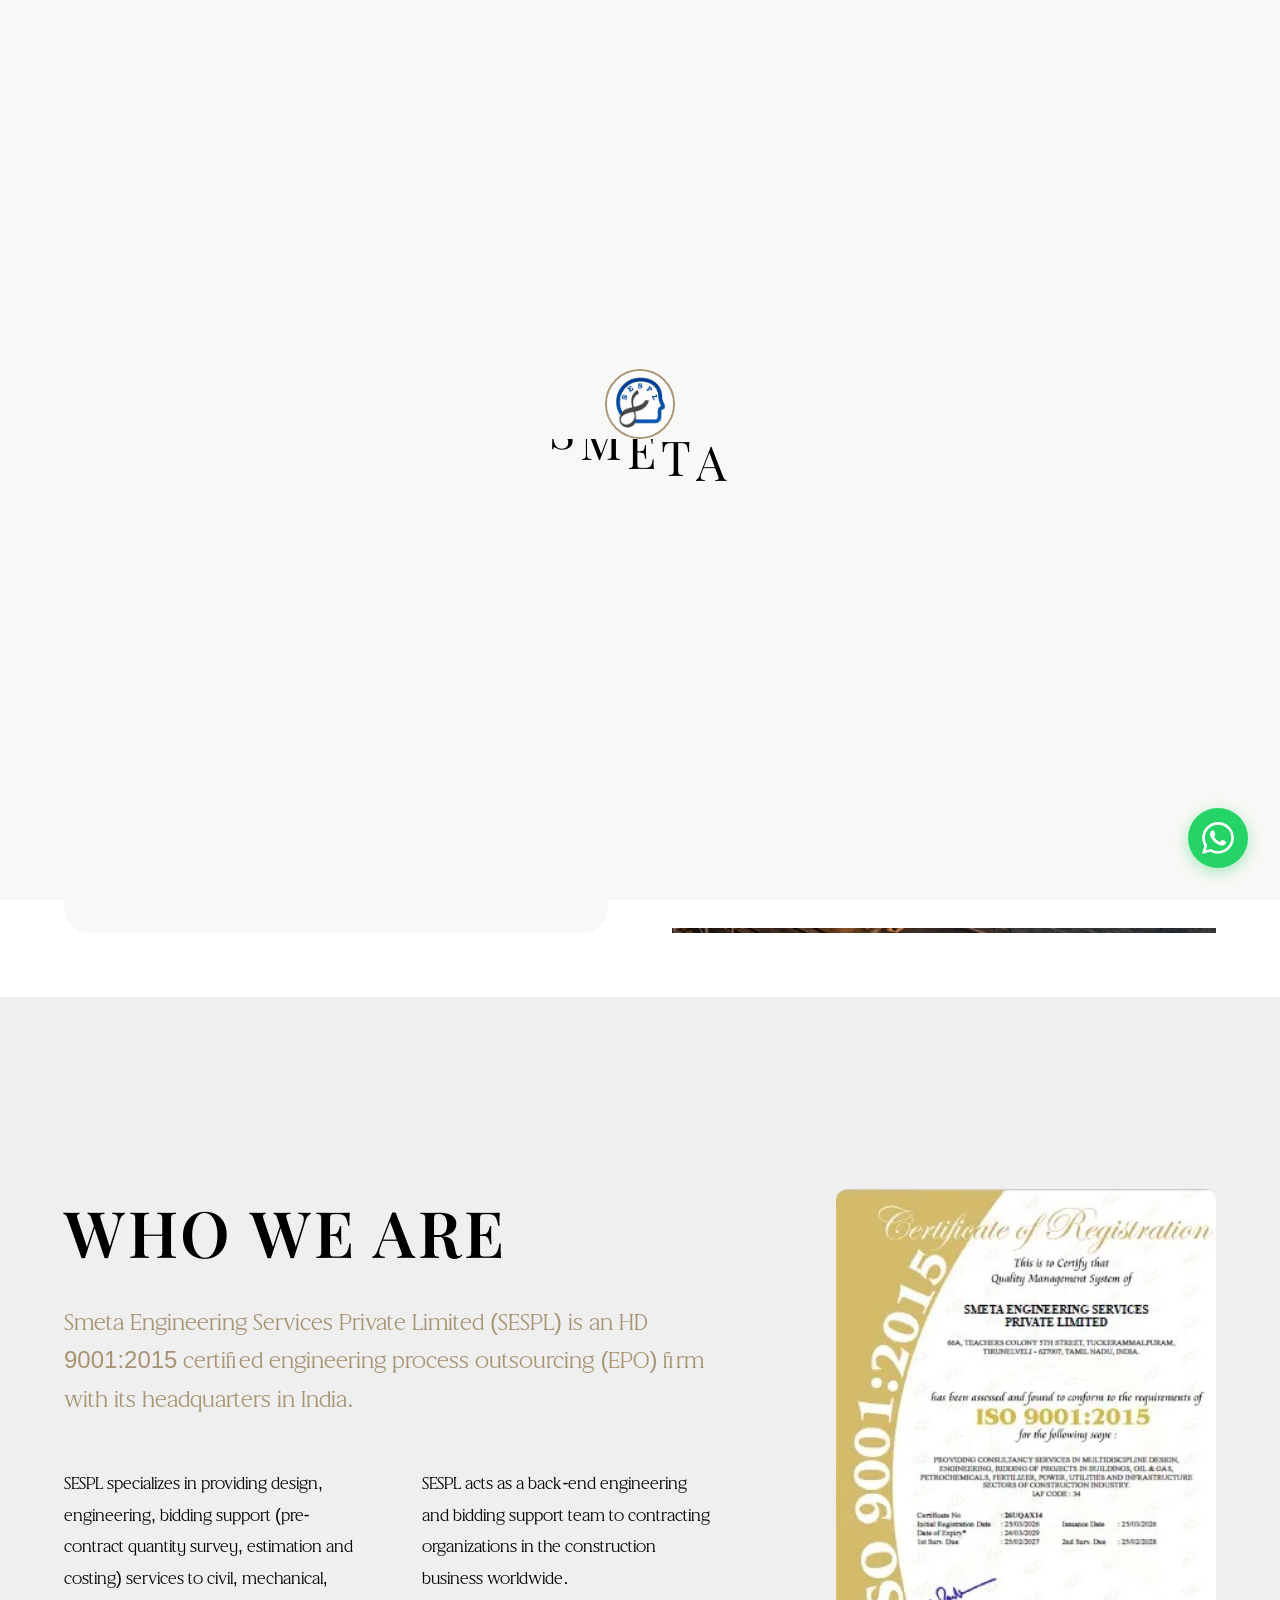
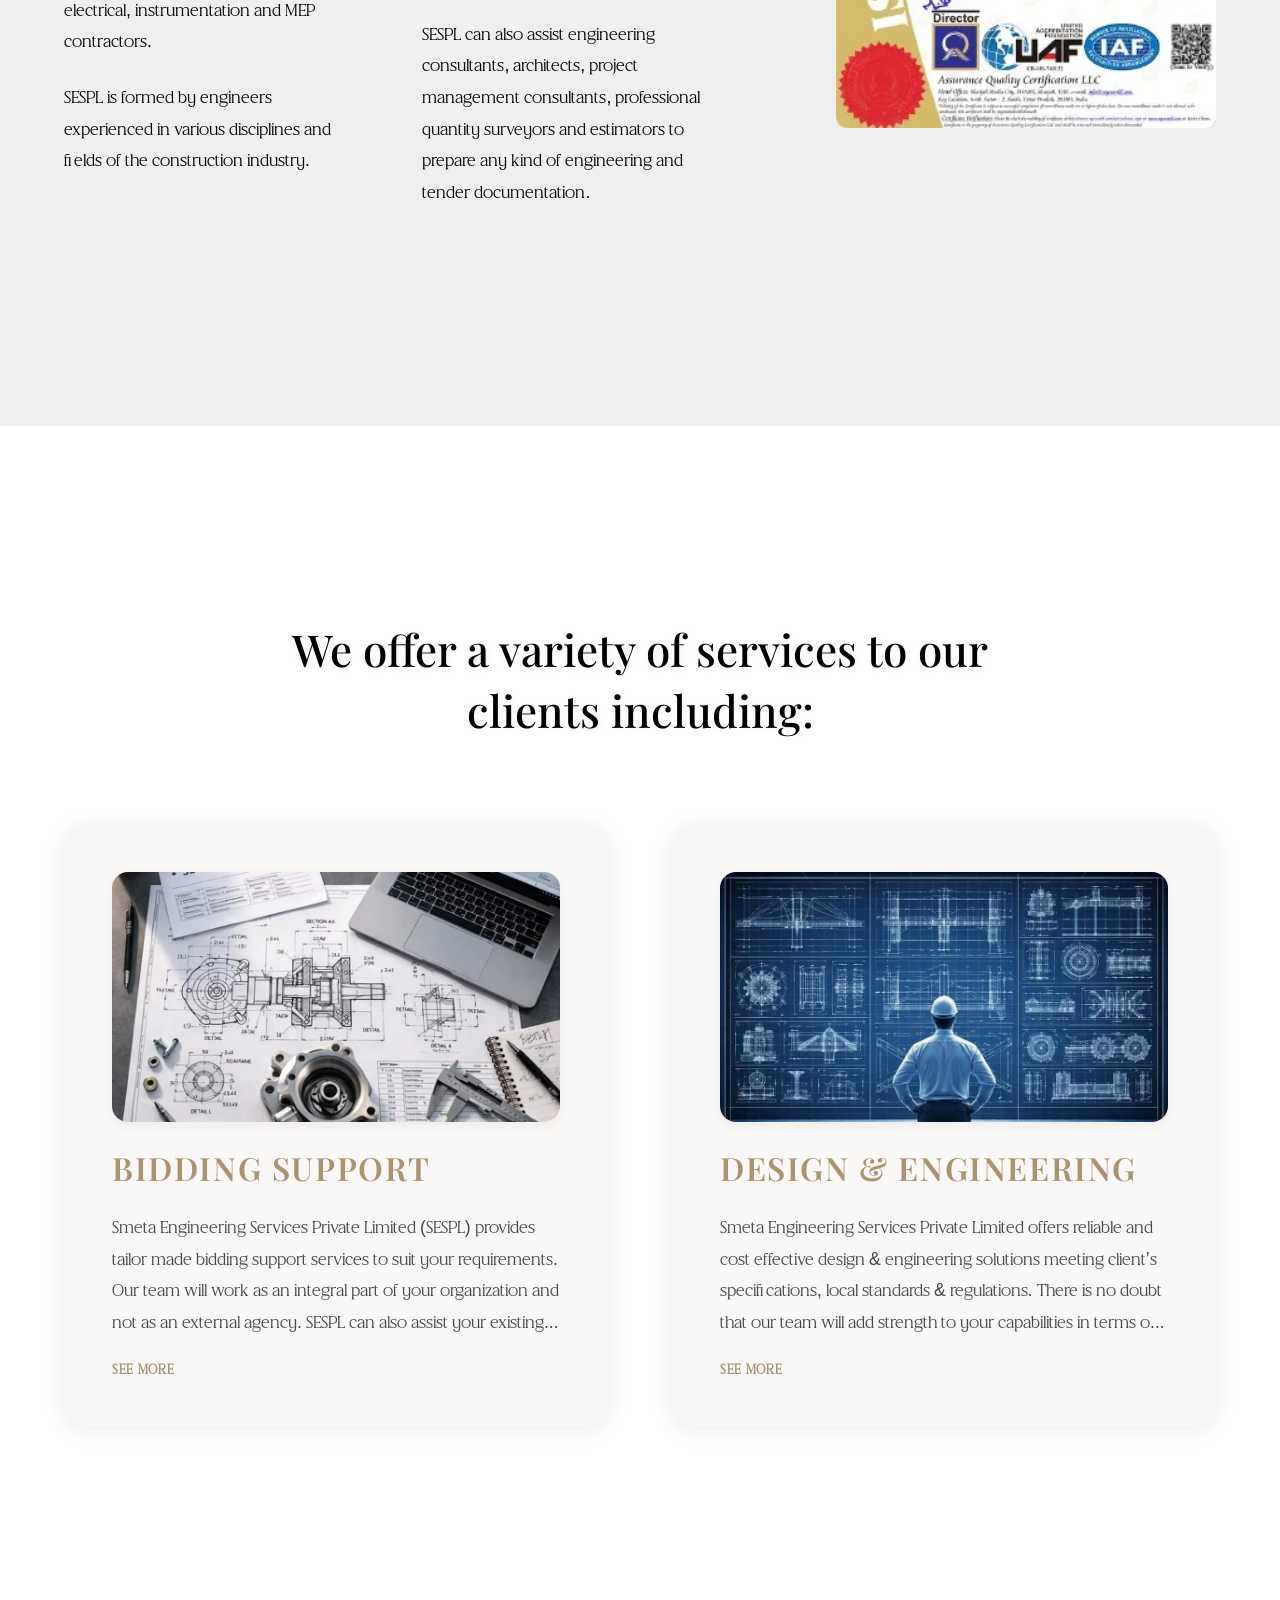
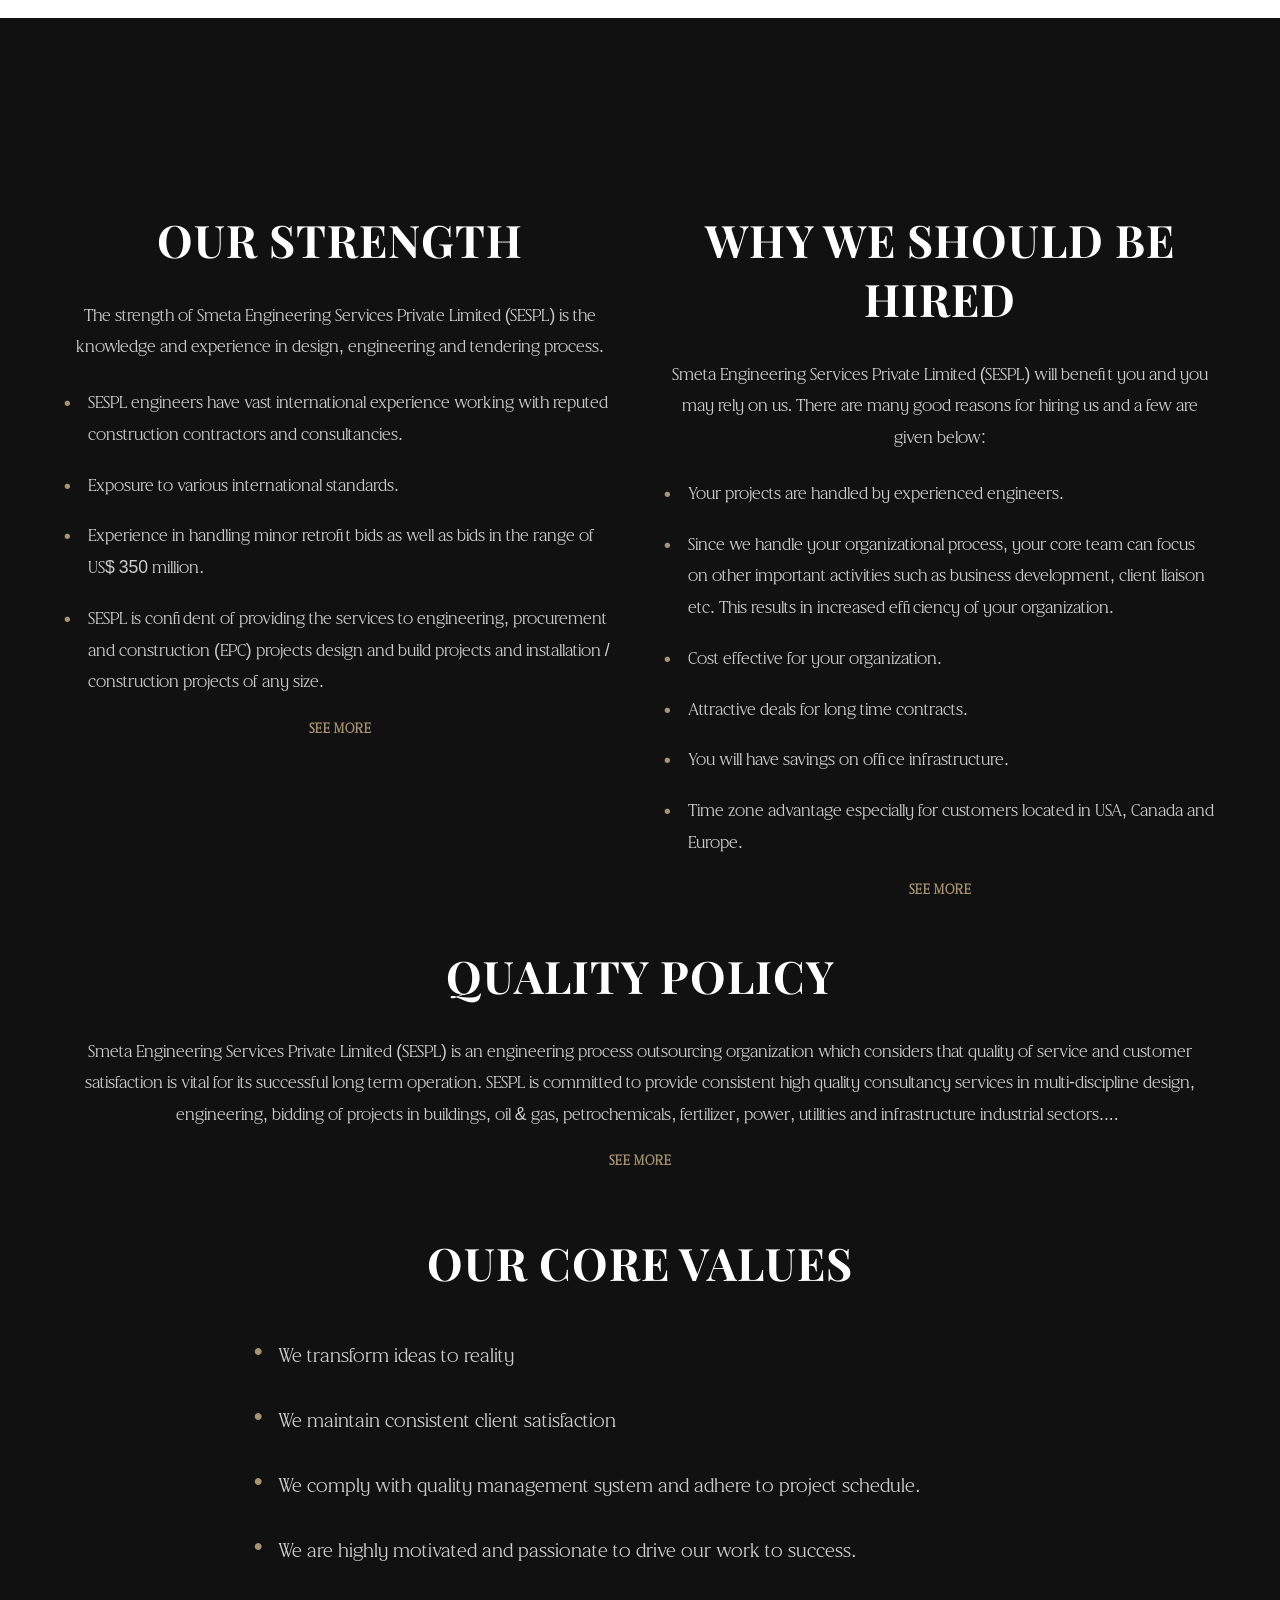
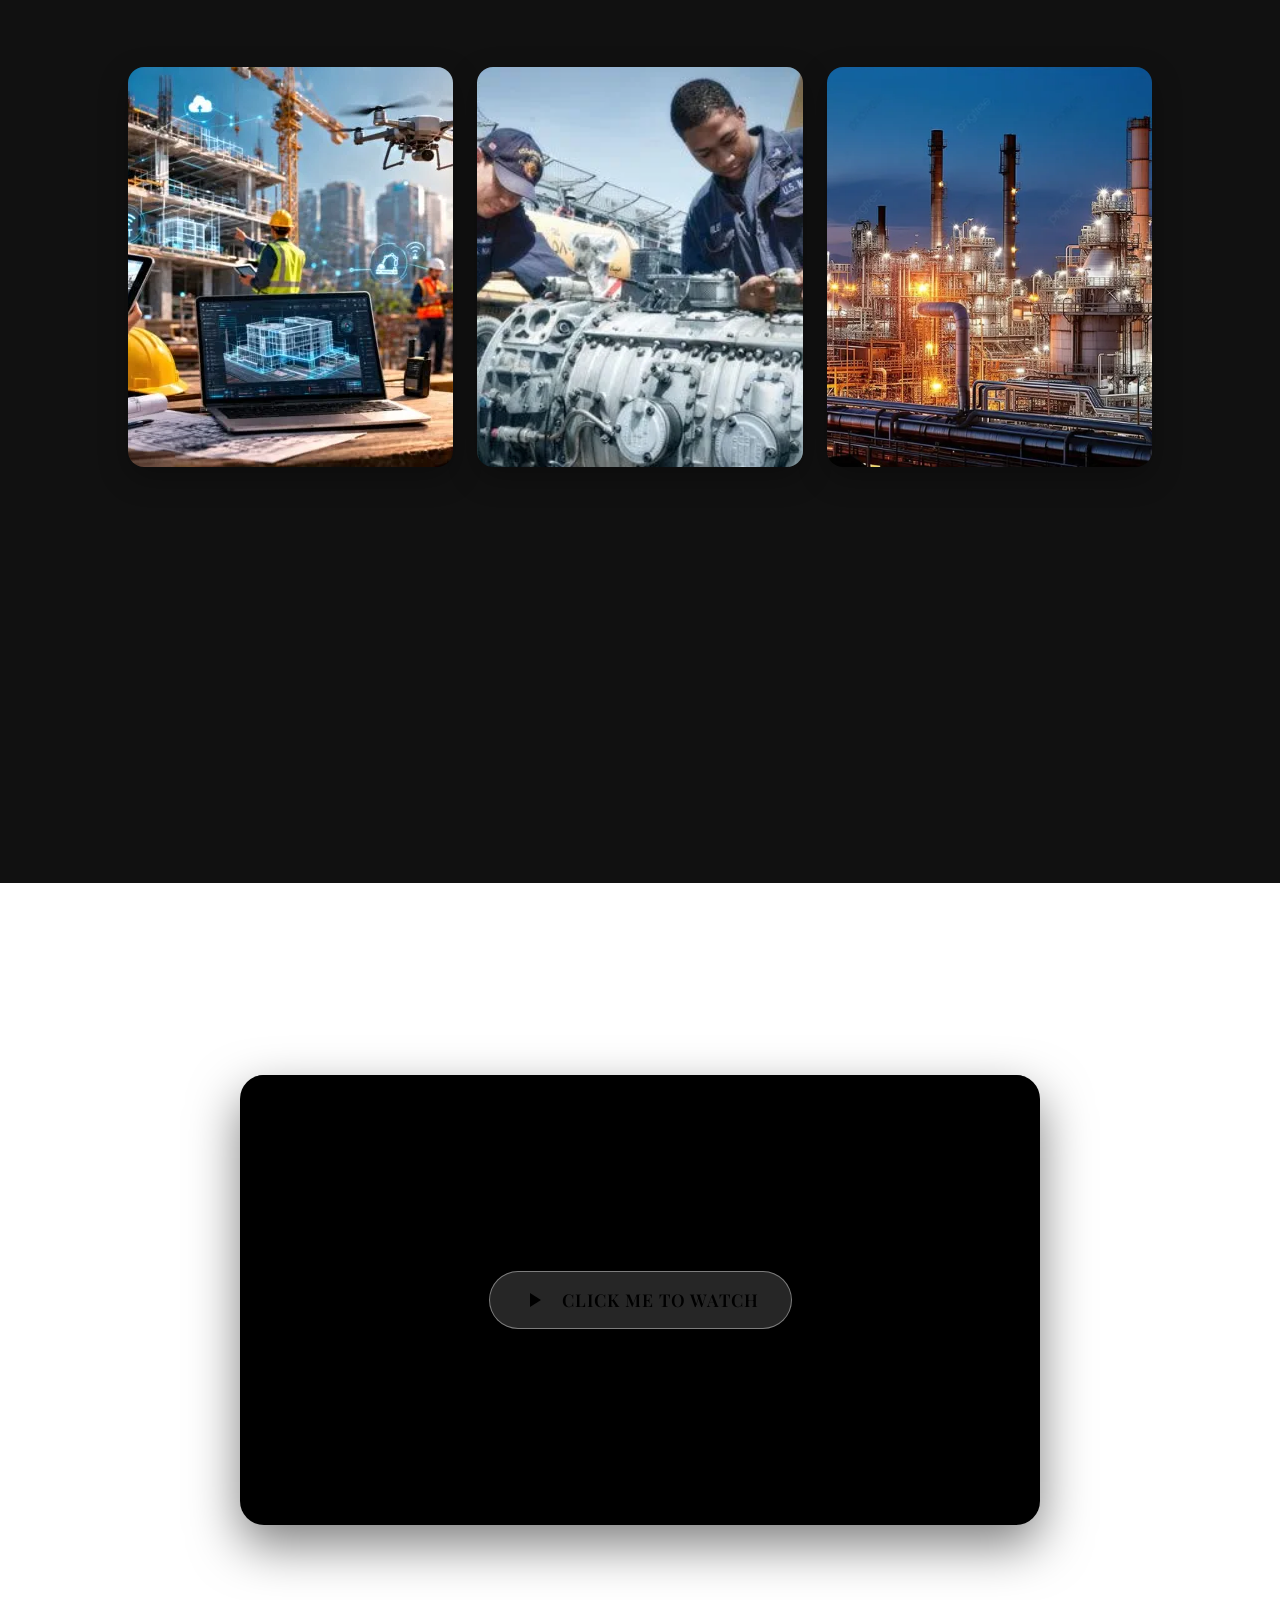
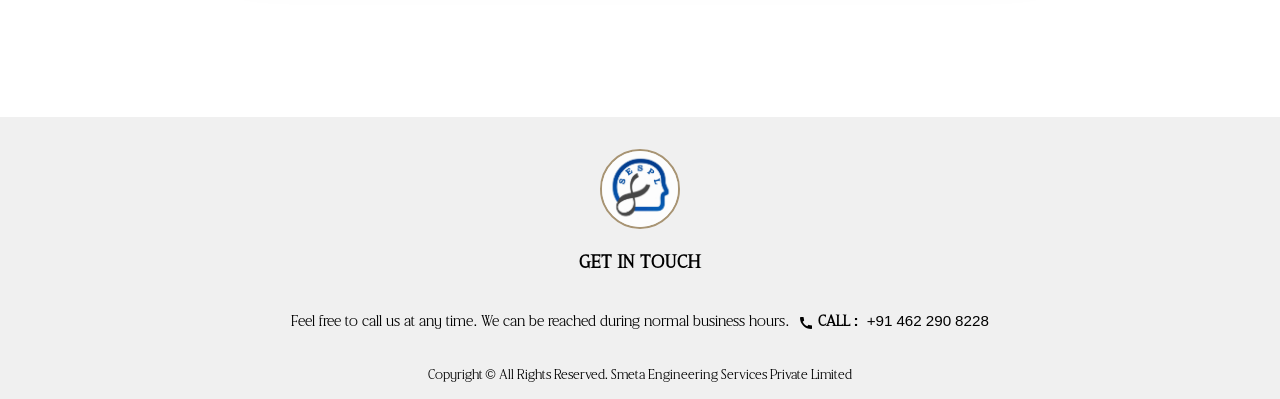
==== index.html @ 46722bfe "SEO/AEO/GEO invisible fixes: canonical URL, OG images, FAQ schemas, Azerbaijan schema, sitemap dates" ====
<!doctype html>
<html lang="en" itemscope itemtype="https://schema.org/WebPage">
  <head>
    <meta charset="UTF-8" />
    <meta name="viewport" content="width=device-width, initial-scale=1.0" />

    <!-- ═══ PRIMARY SEO ═══ -->
    <title>Smeta Engineering Services | HD 9001:2015 Certified Engineering & Bidding Support India</title>
    <meta name="description" content="Smeta Engineering Services Private Ltd (SESPL) is an HD 9001:2015 certified engineering process outsourcing firm in India. Expert in multi-discipline design, engineering, quantity survey, estimation & bidding support for oil & gas, petrochemical, construction projects across 8 countries." />
    <meta name="keywords" content="engineering process outsourcing India, bidding support services, design engineering India, quantity survey services, SESPL, Smeta Engineering, oil gas engineering, petrochemical design, construction bidding, HD 9001 engineering firm" />
    <meta name="author" content="Smeta Engineering Services Private Limited" />
    <meta name="robots" content="index, follow, max-snippet:-1, max-image-preview:large, max-video-preview:-1" />
    <meta name="theme-color" content="#a89473" />
    <link rel="canonical" href="https://jegatheesh-che.github.io/smeta-engineering/" />

    <!-- ═══ OPEN GRAPH (Facebook/LinkedIn) ═══ -->
    <meta property="og:type" content="website" />
    <meta property="og:site_name" content="Smeta Engineering Services" />
    <meta property="og:title" content="Smeta Engineering Services | HD 9001:2015 Certified Engineering Firm India" />
    <meta property="og:description" content="SESPL is an HD 9001:2015 certified EPO firm specialising in design engineering, bidding support & quantity survey for oil & gas, petrochemical & construction projects in 8 countries." />
    <meta property="og:url" content="https://jegatheesh-che.github.io/smeta-engineering/index.html" />
    <meta property="og:image" content="https://jegatheesh-che.github.io/smeta-engineering/optimized/lng_plant_high_res.png" />
    <meta property="og:image:width" content="1200" />
    <meta property="og:image:height" content="630" />
    <meta property="og:image:alt" content="LNG Plant - Smeta Engineering Services project showcase" />
    <meta property="og:locale" content="en_IN" />

    <!-- ═══ TWITTER CARD ═══ -->
    <meta name="twitter:card" content="summary_large_image" />
    <meta name="twitter:title" content="Smeta Engineering Services | HD 9001:2015 Certified Engineering Firm" />
    <meta name="twitter:description" content="HD 9001:2015 certified engineering process outsourcing firm specialising in multi-discipline design, bidding support & engineering services across 8 countries." />
    <meta name="twitter:image" content="https://jegatheesh-che.github.io/smeta-engineering/optimized/lng_plant_high_res.png" />
    <meta name="twitter:image:alt" content="Smeta Engineering Services - Industrial Project" />

    <!-- ═══ ICONS ═══ -->
    <link rel="icon" type="image/jpeg" href="optimized/logo.jpeg" />
    <link rel="apple-touch-icon" href="optimized/logo.jpeg" />

    <!-- ═══ PERFORMANCE: Preload LCP image ═══ -->
    <link rel="preload" as="image" href="optimized/lng_plant_high_res.png" />
    <link rel="preconnect" href="https://fonts.googleapis.com" />
    <link rel="preconnect" href="https://fonts.gstatic.com" crossorigin />

    <!-- ═══ STYLESHEETS ═══ -->
    <link rel="stylesheet" href="style.css" />
    <link href="https://fonts.googleapis.com/css2?family=Playfair+Display:ital,wght@0,400;0,600;1,400&family=Contrail+One&display=swap" rel="stylesheet" />

    <!-- ═══ SCHEMA.ORG STRUCTURED DATA (SEO + AEO + GEO) ═══ -->
    <script type="application/ld+json">
    [
      {
        "@context": "https://schema.org",
        "@type": ["Organization", "LocalBusiness", "ProfessionalService"],
        "@id": "https://jegatheesh-che.github.io/smeta-engineering/#organization",
        "name": "Smeta Engineering Services Private Limited",
        "alternateName": ["SESPL", "Smeta Engineering"],
        "url": "https://jegatheesh-che.github.io/smeta-engineering/",
        "logo": {
          "@type": "ImageObject",
          "url": "https://jegatheesh-che.github.io/smeta-engineering/optimized/logo.jpeg",
          "width": 300,
          "height": 300
        },
        "image": "https://jegatheesh-che.github.io/smeta-engineering/optimized/lng_plant_high_res.png",
        "description": "Smeta Engineering Services Private Limited (SESPL) is an HD 9001:2015 certified engineering process outsourcing (EPO) firm headquartered in India. We provide multi-discipline design, engineering, bidding support, quantity survey, estimation and costing services for oil & gas, petrochemical, fertilizer, power, construction and infrastructure sectors.",
        "foundingDate": "2016",
        "numberOfEmployees": {"@type": "QuantitativeValue", "value": 50},
        "hasCredential": {
          "@type": "EducationalOccupationalCredential",
          "credentialCategory": "HD 9001:2015 Certification"
        },
        "areaServed": [
          {"@type": "Country", "name": "India"},
          {"@type": "Country", "name": "Kuwait"},
          {"@type": "Country", "name": "United Arab Emirates"},
          {"@type": "Country", "name": "Iraq"},
          {"@type": "Country", "name": "Russia"},
          {"@type": "Country", "name": "Kazakhstan"},
          {"@type": "Country", "name": "Bangladesh"},
          {"@type": "Country", "name": "United States"},
          {"@type": "Country", "name": "Azerbaijan"}
        ],
        "knowsAbout": [
          "Engineering Process Outsourcing",
          "Bidding Support Services",
          "Multi-discipline Design Engineering",
          "Quantity Survey",
          "Estimation and Costing",
          "Oil and Gas Engineering",
          "Petrochemical Engineering",
          "Construction Engineering",
          "Mechanical Engineering Design",
          "Electrical Engineering Design",
          "Instrumentation Engineering",
          "Civil Engineering Design"
        ],
        "hasOfferCatalog": {
          "@type": "OfferCatalog",
          "name": "Engineering Services",
          "itemListElement": [
            {
              "@type": "Offer",
              "itemOffered": {
                "@type": "Service",
                "name": "Bidding Support",
                "description": "Pre-contract quantity survey, estimation and costing, tender documentation preparation for construction contractors worldwide."
              }
            },
            {
              "@type": "Offer",
              "itemOffered": {
                "@type": "Service",
                "name": "Design & Engineering",
                "description": "Multi-discipline design and engineering solutions for civil, mechanical, electrical, instrumentation and MEP disciplines."
              }
            }
          ]
        },
        "contactPoint": [
          {
            "@type": "ContactPoint",
            "telephone": "+91-462-290-8228",
            "email": "issac@smetaengineeringservices.com",
            "contactType": "customer service",
            "areaServed": "Worldwide",
            "availableLanguage": ["English"]
          }
        ],
        "address": {
          "@type": "PostalAddress",
          "addressCountry": "IN",
          "addressRegion": "Tamil Nadu"
        },
        "sameAs": [
          "https://github.com/jegatheesh-che/smeta-engineering"
        ]
      },
      {
        "@context": "https://schema.org",
        "@type": "WebSite",
        "@id": "https://jegatheesh-che.github.io/smeta-engineering/#website",
        "url": "https://jegatheesh-che.github.io/smeta-engineering/",
        "name": "Smeta Engineering Services",
        "description": "HD 9001:2015 certified engineering process outsourcing firm in India",
        "publisher": {"@id": "https://jegatheesh-che.github.io/smeta-engineering/#organization"}
      },
      {
        "@context": "https://schema.org",
        "@type": "FAQPage",
        "mainEntity": [
          {
            "@type": "Question",
            "name": "What services does Smeta Engineering Services provide?",
            "acceptedAnswer": {
              "@type": "Answer",
              "text": "Smeta Engineering Services (SESPL) provides bidding support (pre-contract quantity survey, estimation and costing), multi-discipline design and engineering services for civil, mechanical, electrical, instrumentation and MEP disciplines. We serve contractors in oil & gas, petrochemical, fertilizer, power, and construction sectors."
            }
          },
          {
            "@type": "Question",
            "name": "Is Smeta Engineering Services HD certified?",
            "acceptedAnswer": {
              "@type": "Answer",
              "text": "Yes, Smeta Engineering Services Private Limited (SESPL) is HD 9001:2015 certified, demonstrating our commitment to quality management and consistent delivery of engineering services."
            }
          },
          {
            "@type": "Question",
            "name": "Which countries does Smeta Engineering Services operate in?",
            "acceptedAnswer": {
              "@type": "Answer",
              "text": "SESPL has delivered 113+ projects across 9 countries including India, Kuwait, UAE, Iraq, Russia, Kazakhstan, Bangladesh, Azerbaijan, and serves clients in USA, Canada and Europe with time zone advantages."
            }
          },
          {
            "@type": "Question",
            "name": "What industries does Smeta Engineering serve?",
            "acceptedAnswer": {
              "@type": "Answer",
              "text": "SESPL serves oil & gas, petrochemicals, fertilizer, power, utilities, infrastructure, marine/shipbuilding, and construction industries worldwide."
            }
          },
          {
            "@type": "Question",
            "name": "How can I contact Smeta Engineering Services?",
            "acceptedAnswer": {
              "@type": "Answer",
              "text": "You can contact Smeta Engineering Services by calling +91 462 290 8228 or via WhatsApp, or by visiting our contact page at our website."
            }
          }
        ]
      }
    ]
    </script>
  </head>
  <body>
    <!-- Preloader -->
    <div class="preloader">
      <div class="preloader__content">
        <img src="optimized/logo.jpeg" alt="Smeta Logo" class="preloader__logo" />
        <h2 class="preloader__title">SMETA</h2>
        <div class="preloader__bar"><div class="preloader__progress"></div></div>
      </div>
    </div>

    <div class="bg-animated">

      <svg
        class="curved-lines"
        viewBox="0 0 1000 1000"
        preserveAspectRatio="none"
      >
        <path class="line line-1" d="M0,300 C300,500 700,100 1000,300" />
        <path class="line line-2" d="M0,500 C400,200 600,800 1000,500" />
        <path class="line line-3" d="M0,700 C300,900 700,500 1000,700" />
        <path class="line line-4" d="M0,400 C200,600 800,400 1000,600" />
      </svg>
    </div>
    <main class="hero">
      <nav class="nav">
        <button class="nav__hamburger" aria-label="Toggle Menu">
          <span class="nav__hamburger-line"></span>
          <span class="nav__hamburger-line"></span>
          <span class="nav__hamburger-line"></span>
        </button>
        <div class="nav__links-container">
          <div class="nav__links">
            <a href="index.html" class="nav__link nav__link--active">Home</a>
            <div class="nav__dropdown">
              <button class="nav__dropdown-toggle nav__link" onclick="this.parentElement.classList.toggle('is-open')">
                Services <span class="nav__dropdown-icon">▼</span>
              </button>
              <div class="nav__dropdown-menu">
                <a href="bidding-support.html" class="nav__dropdown-item">Bidding Support</a>
                <a href="design-and-engineering.html" class="nav__dropdown-item">Design and Engineering</a>
              </div>
            </div>
            <a href="industries.html" class="nav__link">Industries Served</a>
            <a href="projects.html" class="nav__link">Projects</a>
            <a href="contact.html" class="nav__link">Contact Us</a>
          </div>
        </div>
      </nav>

      <div class="hero__layout">
        <div class="hero__text-col">
          <div class="hero__logo-wrapper">
            <img src="optimized/logo.jpeg" alt="Smeta Engineering Logo" class="hero__logo" />
          </div>
          <p class="hero__eyebrow">ENGINEERING EXCELLENCE since 2016</p>
          <div class="hero__title-wrap">
            <h1 class="hero__title">Smeta Engineering</h1>
          </div>
          <div class="hero__title-wrap">
            <h1 class="hero__title italic">Services</h1>
          </div>
          <div class="hero__title-wrap">
            <h1 class="hero__title">Private Limited</h1>
          </div>

          <p class="hero__desc">Forever your engineering associate.</p>

          <a href="#about" class="hero__cta">Discover More</a>
        </div>

        <div class="hero__image-col">
          <div class="hero__image-wrapper">
            <div class="carousel">
              <div
                class="carousel__slide active"
                style="
                  background-image: url(&quot;optimized/lng_plant_high_res.png&quot;);
                "
              ></div>
              <div
                class="carousel__slide"
                style="
                  background-image: url(&quot;optimized/civil_structural_v2.png&quot;);
                "
              ></div>
              <div
                class="carousel__slide"
                style="
                  background-image: url(&quot;optimized/industrial_pipes_high_res.png&quot;);
                "
              ></div>
              <div
                class="carousel__slide"
                style="
                  background-image: url(&quot;optimized/offshore_platform_high_res.png&quot;);
                "
              ></div>
              <div
                class="carousel__slide"
                style="
                  background-image: url(&quot;optimized/petrochemical_aerial_high_res.png&quot;);
                "
              ></div>
            </div>
          </div>
        </div>
        
      </div>
    </main>

    <section class="about" id="about">
      <div class="about__layout">
        <div class="about__content">
          <h2 class="about__title">WHO WE ARE</h2>
          <p class="about__lead">
            Smeta Engineering Services Private Limited (SESPL) is an HD
            9001:2015 certified engineering process outsourcing (EPO) firm with
            its headquarters in India.
          </p>
          
          <div class="about__grid">
            <div class="about__column">
              <p>
                SESPL specializes in providing design, engineering, bidding support
                (pre-contract quantity survey, estimation and costing) services to
                civil, mechanical, electrical, instrumentation and MEP contractors.
              </p>
              <p>
                SESPL is formed by engineers experienced in various disciplines and
                fields of the construction industry.
              </p>
            </div>
            <div class="about__column">
              <p>
                SESPL acts as a back-end engineering and bidding support team to
                contracting organizations in the construction business worldwide.
              </p>
              <p>
                SESPL can also assist engineering consultants, architects, project
                management consultants, professional quantity surveyors and
                estimators to prepare any kind of engineering and tender
                documentation.
              </p>
            </div>
          </div>
        </div>

        <div class="about__media">
          <div class="about__certificate-link" onclick="openLightbox('optimized/smeta-certificate.webp')" title="Click to view full certificate">
            <img
              src="optimized/smeta-certificate.webp"
              alt="HD 9001:2015 Certificate"
              class="about__certificate"
              loading="lazy"
              decoding="async"
            />
          </div>
        </div>
      </div>
    </section>

    <section class="services">
      <h2 class="services__title">
        We offer a variety of services to our clients including:
      </h2>
      <div class="services__grid">
        <div class="neo-box">
          <img
            src="optimized/technical drawing industrial.webp"
            alt="Bidding Support"
            class="neo-box__image"
            loading="lazy"
            decoding="async"
          />
          <h3 class="neo-box__title">BIDDING SUPPORT</h3>
          <div class="neo-box__text">
            <p>
              Smeta Engineering Services Private Limited (SESPL) provides tailor
              made bidding support services to suit your requirements. Our team
              will work as an integral part of your organization and not as an
              external agency. SESPL can also assist your existing tendering team
              when time is a constraint to submit the bids.
            </p>
          </div>
          <button class="neo-box__read-more" onclick="this.closest('.neo-box').classList.add('is-expanded');">See More</button>
          <button class="neo-box__close" aria-label="Close modal" onclick="this.closest('.neo-box').classList.remove('is-expanded');">&times;</button>
        </div>
        <div class="neo-box">
          <img
            src="optimized/engineering blueprint aesthetic.webp"
            alt="Design & Engineering"
            class="neo-box__image"
            loading="lazy"
            decoding="async"
          />
          <h3 class="neo-box__title">DESIGN & ENGINEERING</h3>
          <div class="neo-box__text">
            <p>
              Smeta Engineering Services Private Limited offers reliable and cost
              effective design & engineering solutions meeting client’s
              specifications, local standards & regulations. There is no doubt
              that our team will add strength to your capabilities in terms of
              solving any engineering issues and successful completion of the
              project in time.
            </p>
          </div>
          <button class="neo-box__read-more" onclick="this.closest('.neo-box').classList.add('is-expanded');">See More</button>
          <button class="neo-box__close" aria-label="Close modal" onclick="this.closest('.neo-box').classList.remove('is-expanded');">&times;</button>
        </div>
      </div>
    </section>

    <section class="values">
      <div class="values__grid">
        <div class="values__box values__box--left">
          <h3 class="values__title">OUR STRENGTH</h3>
          <div class="values__text">
            <p>
              The strength of Smeta Engineering Services Private Limited (SESPL)
              is the knowledge and experience in design, engineering and tendering
              process.
            </p>
            <ul class="values__list">
              <li>
                SESPL engineers have vast international experience working with
                reputed construction contractors and consultancies.
              </li>
              <li>Exposure to various international standards.</li>
              <li>
                Experience in handling minor retrofit bids as well as bids in the
                range of US$ 350 million.
              </li>
              <li>
                SESPL is confident of providing the services to engineering,
                procurement and construction (EPC) projects design and build
                projects and installation / construction projects of any size.
              </li>
            </ul>
          </div>
          <button class="neo-box__read-more" style="margin-top: 1.5rem;" onclick="this.closest('.values__box').classList.add('is-expanded');">See More</button>
          <button class="neo-box__close" aria-label="Close modal" onclick="this.closest('.values__box').classList.remove('is-expanded');">&times;</button>
        </div>

        <div class="values__box values__box--right">
          <h3 class="values__title">WHY WE SHOULD BE HIRED</h3>
          <div class="values__text">
            <p>
              Smeta Engineering Services Private Limited (SESPL) will benefit you
              and you may rely on us. There are many good reasons for hiring us
              and a few are given below:
            </p>
            <ul class="values__list">
              <li>Your projects are handled by experienced engineers.</li>
              <li>
                Since we handle your organizational process, your core team can
                focus on other important activities such as business development,
                client liaison etc. This results in increased efficiency of your
                organization.
              </li>
              <li>Cost effective for your organization.</li>
              <li>Attractive deals for long time contracts.</li>
              <li>You will have savings on office infrastructure.</li>
              <li>
                Time zone advantage especially for customers located in USA,
                Canada and Europe.
              </li>
            </ul>
          </div>
          <button class="neo-box__read-more" style="margin-top: 1.5rem;" onclick="this.closest('.values__box').classList.add('is-expanded');">See More</button>
          <button class="neo-box__close" aria-label="Close modal" onclick="this.closest('.values__box').classList.remove('is-expanded');">&times;</button>
        </div>

        <div class="values__box values__box--full">
          <h3 class="values__title">QUALITY POLICY</h3>
          <div class="values__text">
            <p>
              Smeta Engineering Services Private Limited (SESPL) is an engineering
              process outsourcing organization which considers that quality of
              service and customer satisfaction is vital for its successful long
              term operation. SESPL is committed to provide consistent high
              quality consultancy services in multi-discipline design,
              engineering, bidding of projects in buildings, oil & gas,
              petrochemicals, fertilizer, power, utilities and infrastructure
              industrial sectors.
            </p>
            <p>In order to achieve this commitment, SESPL ensures:</p>
            <ul class="values__list values__list--cols">
              <li>
                That the quality management system (QMS) in compliance to HD
                9001:2015 is effectively implemented.
              </li>
              <li>
                That all personnel are familiar with QMS procedures pertaining to
                their process.
              </li>
              <li>That the effectiveness of QMS is continually improved.</li>
              <li>
                That the quality of performance is continually monitored and
                evaluated.
              </li>
              <li>
                That the projects are delivered in time without compromising on
                quality.
              </li>
              <li>
                That the confidentiality is maintained by adhering to high level
                of business ethics.
              </li>
              <li>
                That the codes, standards, statutory and regulatory requirements
                are complied.
              </li>
              <li>
                That the non-conformances are investigated and corrective actions
                are carried out to prevent reoccurrence.
              </li>
              <li>
                That a proactive management of change process is used to review
                and improve the services meeting customer needs.
              </li>
            </ul>
            <p class="values__quote">
              SESPL conducts its business focused on customer requirements and
              <strong>"Customer’s Success Is Our Progress"</strong>.
            </p>
          </div>
          <button class="neo-box__read-more" style="margin-top: 1.5rem;" onclick="this.closest('.values__box').classList.add('is-expanded');">See More</button>
          <button class="neo-box__close" aria-label="Close modal" onclick="this.closest('.values__box').classList.remove('is-expanded');">&times;</button>
        </div>
      </div>
      <!-- Combined Gallery Section -->
      <div class="gallery" style="background: transparent; padding-top: 4rem;">
      <div class="gallery__header">
        <h2 class="gallery__title">OUR CORE VALUES</h2>
        <ul class="gallery__values-list">
          <li>We transform ideas to reality</li>
          <li>We maintain consistent client satisfaction</li>
          <li>
            We comply with quality management system and adhere to project
            schedule.
          </li>
          <li>
            We are highly motivated and passionate to drive our work to success.
          </li>
        </ul>
      </div>
      <div class="creative-gallery">
        <div class="creative-gallery__col creative-gallery__col--1">
          <img
            src="optimized/mega construction project aerial-800w.webp"
            alt="Construction Project"
            loading="lazy"
            decoding="async"
          />
        </div>
        <div class="creative-gallery__col creative-gallery__col--2">
          <img
            src="optimized/marine engineering photography-800w.webp"
            alt="Marine Engineering"
            loading="lazy"
            decoding="async"
          />
        </div>
        <div class="creative-gallery__col creative-gallery__col--3">
          <img
            src="optimized/industrial plant night photography-800w.webp"
            alt="Industrial Plant Night"
            loading="lazy"
            decoding="async"
          />
        </div>
      </div>
      </div>
    </section>

    <section class="video-section">
      <a
        href="https://youtu.be/eTjp4FFoB5Q?si=r-46HNBU6Et1nCov"
        target="_blank"
        rel="noopener noreferrer"
        class="video-wrapper"
      >
        <img           src="optimized/Capture.PNG"
          alt="Video Cover"
          class="video-cover"
        / loading="lazy" decoding="async">
        <div class="video-overlay">
          <div class="glass-play-btn">
            <svg viewBox="0 0 24 24" fill="currentColor">
              <path d="M8 5v14l11-7z" />
            </svg>
            <span>Click me to watch</span>
          </div>
        </div>
      </a>
    </section>

    <footer id="footer" class="footer">
      <div class="footer__animated-line"></div>
      <div class="footer__container" style="grid-template-columns: 1fr;">
        <div class="footer__col" style="text-align: center; max-width: 900px; margin: 0 auto;">
          <img src="optimized/logo.jpeg" alt="Smeta Engineering Logo" class="footer__logo" />
          <h3 class="footer__title">GET IN TOUCH</h3>
          <p class="footer__text" style="display: flex; justify-content: center; align-items: center; gap: 8px; flex-wrap: wrap; margin-bottom: 0;">
            Feel free to call us at any time. We can be reached during normal business hours.
            <strong style="display: inline-flex; align-items: center;"><svg width="16" height="16" viewBox="0 0 24 24" fill="currentColor" style="margin-right: 4px;">
                  <path d="M20.01 15.38c-1.23 0-2.42-.2-3.53-.56a.977.977 0 0 0-1.01.24l-1.57 1.97c-2.83-1.35-5.48-3.9-6.89-6.83l1.95-1.66c.27-.28.35-.67.24-1.02-.37-1.11-.56-2.3-.56-3.53 0-.54-.45-.99-.99-.99H4.19C3.65 3 3 3.24 3 3.99 3 13.28 10.73 21 20.01 21c.71 0 .99-.63.99-1.18v-3.45c0-.54-.45-.99-.99-.99z"/>
                </svg>CALL :</strong> +91 462 290 8228
          </p>
        </div>
      </div>
      <div class="footer__bottom">
        <p>
          Copyright &copy; All Rights Reserved. Smeta Engineering Services Private Limited
        </p>
      </div>
    </footer>

    <div class="lightbox" id="lightbox">
      <span class="lightbox__close" id="lightbox-close">&times;</span>
      <img class="lightbox__img" id="lightbox-img" src="" alt="Full size image" loading="lazy" decoding="async">
    </div>

    <script src="https://unpkg.com/lenis@1.1.20/dist/lenis.min.js" defer></script>
    <script src="https://cdnjs.cloudflare.com/ajax/libs/gsap/3.12.2/gsap.min.js" defer></script>
    <script src="https://cdnjs.cloudflare.com/ajax/libs/gsap/3.12.2/ScrollTrigger.min.js" defer></script>
    <script src="script.js?v=4" defer></script>
    <!-- Pro Lightbox -->
    <div id="certificateLightbox" class="lightbox">
      <div class="lightbox__overlay" onclick="closeLightbox()"></div>
      <button class="lightbox__close" onclick="closeLightbox()" aria-label="Close">
        <span>Exit</span>
        <svg width="20" height="20" viewBox="0 0 24 24" fill="none" stroke="currentColor" stroke-width="2" stroke-linecap="round" stroke-linejoin="round"><line x1="18" y1="6" x2="6" y2="18"></line><line x1="6" y1="6" x2="18" y2="18"></line></svg>
      </button>
      <div class="lightbox__content-wrapper">
        <img class="lightbox__content" id="lightboxImage" alt="Certificate View" />
      </div>
    </div>
      <!-- WhatsApp Floating Button -->
    <a href="https://wa.me/917708798228" target="_blank" rel="noopener noreferrer" class="whatsapp-float" aria-label="Chat with us on WhatsApp">
      <svg width="32" height="32" viewBox="0 0 24 24" fill="currentColor">
        <path d="M17.472 14.382c-.297-.149-1.758-.867-2.03-.967-.273-.099-.471-.148-.67.15-.197.297-.767.966-.94 1.164-.173.199-.347.223-.644.075-.297-.15-1.255-.463-2.39-1.475-.878-.788-1.47-1.761-1.643-2.059-.173-.297-.018-.458.13-.606.134-.133.298-.347.446-.52.149-.174.198-.298.298-.497.099-.198.05-.371-.025-.52-.075-.149-.669-1.612-.916-2.207-.242-.579-.487-.5-.669-.51a12.8 12.8 0 0 0-.57-.01c-.198 0-.52.074-.792.372-.272.297-1.04 1.016-1.04 2.479 0 1.462 1.065 2.875 1.213 3.074.149.198 2.096 3.2 5.077 4.487.709.306 1.262.489 1.694.625.712.227 1.36.195 1.871.118.571-.085 1.758-.719 2.006-1.413.248-.694.248-1.289.173-1.413-.074-.124-.272-.198-.57-.347m-5.421 7.403h-.004a9.87 9.87 0 0 1-5.031-1.378l-.361-.214-3.741.982.998-3.648-.235-.374a9.86 9.86 0 0 1-1.51-5.26c.001-5.45 4.436-9.884 9.888-9.884 2.64 0 5.122 1.03 6.988 2.898a9.825 9.825 0 0 1 2.893 6.994c-.003 5.45-4.437 9.884-9.885 9.884m8.413-18.297A11.815 11.815 0 0 0 12.05 0C5.495 0 .16 5.335.157 11.892c0 2.096.547 4.142 1.588 5.945L.057 24l6.305-1.654a11.882 11.882 0 0 0 5.683 1.448h.005c6.554 0 11.89-5.335 11.893-11.893a11.821 11.821 0 0 0-3.48-8.413z"/>
      </svg>
    </a>
  </body>
</html>
---- style.css ----
:root {
  --color-bg: #f9f8f6; /* Warm off-white */
  --color-text: #000000; /* Pure black */
  --color-accent: #a89473; /* Muted gold */
  --font-display: "Playfair Display", serif;
  --font-body: "CS Briseis", sans-serif;
  --spacing-edge: max(3rem, 5vw);
  --spacing-lg: 6rem;
  --spacing-xl: 12rem;
  --shadow-light: #ffffff;
  --shadow-dark: #d1d1d1;
  
  /* Default Gold Theme (Home) */
  --bg-gradient-1: #ffeeab;
  --bg-gradient-2: #ffe28c;
  --bg-gradient-3: #ffd671;
  --bg-gradient-4: #ffca5a;
  --bg-gradient-5: #ffbe47;
  --bg-gradient-6: #ffb238;
  --blob-color-1: #e3dccf;
  --blob-color-2: #a89473;
  --blob-color-3: #ffffff;
}

/* Theme: Bidding Support (Luxury Sage/Olive) */
.theme-bidding {
  --bg-gradient-1: #f1f3ef;
  --bg-gradient-2: #dfe4db;
  --bg-gradient-3: #c6d0c0;
  --bg-gradient-4: #abbca3;
  --bg-gradient-5: #8ea584;
  --bg-gradient-6: #728c66;
  --blob-color-1: #dfe4db;
  --blob-color-2: #4a5e40;
  --blob-color-3: #ffffff;
}

/* Theme: Design and Engineering (Midnight Slate) */
.theme-design {
  --bg-gradient-1: #eff2f6;
  --bg-gradient-2: #dbe2eb;
  --bg-gradient-3: #becada;
  --bg-gradient-4: #9db0c6;
  --bg-gradient-5: #7b94b0;
  --bg-gradient-6: #5b7696;
  --blob-color-1: #dbe2eb;
  --blob-color-2: #3a506b;
  --blob-color-3: #ffffff;
}

/* Theme: Industries Served (Editorial Burgundy/Mauve) */
.theme-industries {
  --bg-gradient-1: #f6f0f3;
  --bg-gradient-2: #e8d7df;
  --bg-gradient-3: #d6b8c7;
  --bg-gradient-4: #c096ab;
  --bg-gradient-5: #a8738e;
  --bg-gradient-6: #8e5270;
  --blob-color-1: #e8d7df;
  --blob-color-2: #63334b;
  --blob-color-3: #ffffff;
}

/* Theme: Projects (Sleek Platinum) */
.theme-projects {
  --bg-gradient-1: #f5f5f6;
  --bg-gradient-2: #e3e4e7;
  --bg-gradient-3: #ccd0d5;
  --bg-gradient-4: #b2b7c0;
  --bg-gradient-5: #979ea8;
  --bg-gradient-6: #7d8591;
  --blob-color-1: #e3e4e7;
  --blob-color-2: #525964;
  --blob-color-3: #ffffff;
}

/* Theme: Contact Us (Warm Sandstone) */
.theme-contact {
  --bg-gradient-1: #fbf7f4;
  --bg-gradient-2: #f2e4d8;
  --bg-gradient-3: #e6cdb9;
  --bg-gradient-4: #d7b396;
  --bg-gradient-5: #c59772;
  --bg-gradient-6: #b17b50;
  --blob-color-1: #f2e4d8;
  --blob-color-2: #805230;
  --blob-color-3: #ffffff;
}

@font-face {
  font-family: "CS Briseis";
  src: url("./cs-briseis-demo/CSBriseis-Regular_demo.otf") format("opentype");
  font-weight: normal;
  font-style: normal;
}

* {
  margin: 0;
  padding: 0;
  box-sizing: border-box;
}

body {
  /* background-color: var(--color-bg); */
  color: var(--color-text);
  font-family: var(--font-body);
  -webkit-font-smoothing: antialiased;
  overflow-x: hidden;
  font-weight: 300;
}

.bg-animated {
  position: fixed;
  top: 0;
  left: 0;
  width: 100vw;
  height: 100vh;
  z-index: -1;
  pointer-events: none;
  background: linear-gradient(315deg, var(--bg-gradient-1) 0%, var(--bg-gradient-2) 20%, var(--bg-gradient-3) 40%, var(--bg-gradient-4) 60%, var(--bg-gradient-5) 80%, var(--bg-gradient-6) 100%);
  background-size: 400% 400%;
  animation: gradientMove 20s ease infinite alternate;
  overflow: hidden;
}

@keyframes gradientMove {
  0% {
    background-position: 0% 50%;
  }
  100% {
    background-position: 100% 50%;
  }
}

@keyframes bgShadowAnim {
  0% {
    box-shadow:
      inset 10vw 10vh 20vw rgba(209, 209, 209, 0.15),
      inset -10vw -10vh 20vw rgba(255, 255, 255, 0.5);
  }
  50% {
    box-shadow:
      inset -5vw 15vh 25vw rgba(209, 209, 209, 0.25),
      inset 10vw -5vh 25vw rgba(255, 255, 255, 0.6);
  }
  100% {
    box-shadow:
      inset 15vw -10vh 30vw rgba(168, 148, 115, 0.15),
      inset -15vw 10vh 30vw rgba(255, 255, 255, 0.7);
  }
}

.fluid-blob {
  position: absolute;
  filter: blur(80px);
  opacity: 0.8;
  animation:
    moveFluid 20s infinite alternate ease-in-out,
    morphFluid 15s infinite alternate ease-in-out;
  will-change: transform, border-radius;
  transform: translateZ(0); /* Hardware accelerate */
}

.fluid-blob-1 {
  width: 70vw;
  height: 70vw;
  background: var(--blob-color-1);
  top: -20%;
  left: -10%;
  animation-delay: 0s, 0s;
}

.fluid-blob-2 {
  width: 80vw;
  height: 80vw;
  background: var(--blob-color-2);
  top: 20%;
  right: -20%;
  opacity: 0.3;
  animation-delay:
    -5s,
    -3s;
  animation-duration: 25s, 20s;
}

.fluid-blob-3 {
  width: 60vw;
  height: 60vw;
  background: var(--blob-color-3);
  bottom: -10%;
  left: 20%;
  animation-delay:
    -10s,
    -7s;
  animation-duration: 30s, 18s;
}

.moving-shadow {
  width: 150vw;
  height: 150vw;
  background: radial-gradient(circle, rgba(0, 0, 0, 0.15) 0%, transparent 60%);
  top: -25%;
  left: -25%;
  animation: moveFadeShadow 25s infinite alternate ease-in-out;
  z-index: 0;
}

@keyframes moveFadeShadow {
  0% {
    transform: translate(-20vw, -10vh) scale(1);
    opacity: 0.1;
  }
  50% {
    opacity: 0.8;
  }
  100% {
    transform: translate(50vw, 30vh) scale(1.3);
    opacity: 0.2;
  }
}

@keyframes moveFluid {
  0% {
    transform: translate(0, 0) scale(1) rotate(0deg);
  }
  33% {
    transform: translate(15vw, -15vh) scale(1.1) rotate(90deg);
  }
  66% {
    transform: translate(-10vw, 15vh) scale(0.9) rotate(180deg);
  }
  100% {
    transform: translate(5vw, 5vh) scale(1.05) rotate(270deg);
  }
}

@keyframes morphFluid {
  0% {
    border-radius: 60% 40% 30% 70% / 60% 30% 70% 40%;
  }
  50% {
    border-radius: 30% 60% 70% 40% / 50% 60% 30% 60%;
  }
  100% {
    border-radius: 40% 50% 60% 50% / 70% 40% 50% 60%;
  }
}

.curved-lines {
  display: none !important;
}

@keyframes curveShadowSway {
  0% {
    transform: translateY(0) scale(1);
    opacity: 0.2;
  }
  100% {
    transform: translateY(-20px) scale(1.02);
    opacity: 0.5;
  }
}

.curved-lines path {
  fill: none;
  stroke: #000000;
  stroke-width: 1; /* Thinner, more elegant */
  vector-effect: non-scaling-stroke;
  stroke-linecap: round;
  stroke-dasharray: 2500;
  stroke-dashoffset: 2500;
  transform-origin: center;
}

/* Combine the drawing effect with a very slow, elegant sway */
.line-1 {
  animation:
    drawLine 18s infinite alternate ease-in-out,
    gentleSway 20s infinite alternate ease-in-out;
}
.line-2 {
  animation:
    drawLine 24s infinite alternate-reverse ease-in-out,
    gentleSway 25s infinite alternate-reverse ease-in-out;
}
.line-3 {
  animation:
    drawLine 20s infinite alternate ease-in-out,
    gentleSway 22s infinite alternate ease-in-out;
}
.line-4 {
  animation:
    drawLine 28s infinite alternate-reverse ease-in-out,
    gentleSway 30s infinite alternate-reverse ease-in-out;
}

@keyframes drawLine {
  0% {
    stroke-dashoffset: 2500;
  }
  100% {
    stroke-dashoffset: 0;
  }
}

@keyframes gentleSway {
  0% {
    transform: translateY(-3%) rotate(-1.5deg) scale(1);
  }
  100% {
    transform: translateY(3%) rotate(1.5deg) scale(1.05);
  }
}

.hero {
  min-height: 100vh;
  display: flex;
  flex-direction: column;
  padding: var(--spacing-edge);
}

.nav {
  display: flex;
  justify-content: center;
  align-items: center;
  padding: 1.2rem 2.5rem;
  border-radius: 4rem;
  gap: 0.5rem;
  opacity: 1;

  /* Flat Navbar without shadow */
  background: var(--color-bg);
  border: none;
  box-shadow: none;
}

.nav__logo {
  font-family: var(--font-display);
  font-size: 1.5rem;
  font-weight: 600;
  letter-spacing: 0.1em;
  text-transform: uppercase;
}

.nav__hamburger {
  background: none;
  border: none;
  cursor: pointer;
  display: none;
  flex-direction: column;
  justify-content: center;
  align-items: center;
  gap: 6px;
  width: 44px;
  height: 44px;
  z-index: 1000;
  position: relative;
}

.nav__hamburger-line {
  display: block;
  width: 24px;
  height: 2px;
  background-color: var(--color-text);
  transition: transform 0.4s ease, opacity 0.4s ease;
  transform-origin: center;
}

/* Open state for 3-line hamburger */
.nav.is-active .nav__hamburger-line:nth-child(1) {
  transform: translateY(8px) rotate(45deg);
}
.nav.is-active .nav__hamburger-line:nth-child(2) {
  opacity: 0;
}
.nav.is-active .nav__hamburger-line:nth-child(3) {
  transform: translateY(-8px) rotate(-45deg);
}

.nav__links-container {
  overflow: visible;
  scrollbar-width: none;
  -ms-overflow-style: none;
  display: flex;
  flex-grow: 1;
  scroll-behavior: smooth;
  max-width: 100%;
}

.nav__links-container::-webkit-scrollbar {
  display: none;
}

.nav__links {
  display: flex;
  gap: 3rem;
  white-space: nowrap;
  margin: 0 auto;
}

.nav__link {
  color: var(--color-text);
  text-decoration: none;
  font-size: 1.1rem;
  text-transform: uppercase;
  letter-spacing: 0.1em;
  position: relative;
  touch-action: manipulation;
}

/* ── Liquid Glass Active Pill ─────────────────────── */
.nav__link {
  padding: 0.8rem 1.6rem;
  border-radius: 3rem;
  border: 1px solid transparent;
  transition:
    background 0.35s ease,
    box-shadow 0.35s ease,
    border 0.35s ease,
    color 0.25s ease;
}

/* Hover: Liquid Glass iPhone Style */
.nav__link:hover {
  background: linear-gradient(135deg, rgba(255, 255, 255, 0.7), rgba(255, 255, 255, 0.2));
  backdrop-filter: blur(25px) saturate(200%);
  -webkit-backdrop-filter: blur(25px) saturate(200%);
  border: 1px solid rgba(255, 255, 255, 0.9);
  border-bottom: 1px solid rgba(255, 255, 255, 0.3);
  border-right: 1px solid rgba(255, 255, 255, 0.3);
  box-shadow: inset 0 2px 2px rgba(255, 255, 255, 1);
  color: #000000;
}

/* Active page: Liquid Glass iPhone Style */
.nav__link--active {
  background: linear-gradient(135deg, rgba(255, 255, 255, 0.9), rgba(255, 255, 255, 0.4));
  backdrop-filter: blur(30px) saturate(220%);
  -webkit-backdrop-filter: blur(30px) saturate(220%);
  border: 1px solid rgba(255, 255, 255, 1);
  border-bottom: 1px solid rgba(255, 255, 255, 0.4);
  border-right: 1px solid rgba(255, 255, 255, 0.4);
  box-shadow: inset 0 2px 3px rgba(255, 255, 255, 1);
  color: #000000;
  font-weight: 600;
}

/* --- Dropdown Styles --- */
.nav__dropdown {
  position: relative;
  display: inline-block;
}

.nav__dropdown-toggle {
  display: flex;
  align-items: center;
  gap: 0.5rem;
  font-family: inherit;
  cursor: pointer;
  background: transparent;
  color: var(--color-text);
  font-size: 1.1rem;
  text-transform: uppercase;
  letter-spacing: 0.1em;
}

.nav__dropdown-icon {
  font-size: 0.7em;
  transition: transform 0.3s ease;
}

.nav__dropdown.is-open .nav__dropdown-icon {
  transform: rotate(180deg);
}

.nav__dropdown-menu {
  position: absolute;
  top: 100%;
  left: 50%;
  transform: translateX(-50%) translateY(10px);
  margin-top: 0.5rem;
  background: rgba(255, 255, 255, 0.85);
  backdrop-filter: blur(20px);
  -webkit-backdrop-filter: blur(20px);
  border: 1px solid rgba(255, 255, 255, 0.9);
  border-radius: 1.5rem;
  padding: 1rem;
  display: flex;
  flex-direction: column;
  gap: 0.5rem;
  box-shadow: 0 10px 30px rgba(0, 0, 0, 0.1);
  opacity: 0;
  visibility: hidden;
  transition: opacity 0.3s ease, visibility 0.3s ease, transform 0.3s ease;
  min-width: 250px;
  z-index: 100;
}

.nav__dropdown.is-open .nav__dropdown-menu {
  opacity: 1;
  visibility: visible;
  transform: translateX(-50%) translateY(0);
}

.nav__dropdown-item {
  color: var(--color-text);
  text-decoration: none;
  font-size: 1.1rem;
  text-transform: uppercase;
  letter-spacing: 0.1em;
  padding: 0.8rem 1.6rem;
  border-radius: 3rem;
  border: 1px solid transparent;
  transition: background 0.3s ease, color 0.3s ease;
  text-align: center;
  white-space: nowrap;
}

.nav__dropdown-item:hover, .nav__dropdown-item--active {
  background: rgba(0, 0, 0, 0.05);
}

.hero__layout {
  flex-grow: 1;
  display: grid;
  grid-template-columns: 1fr 1fr;
  gap: 4rem;
  margin-top: 4rem;
}

.hero__text-col {
  position: relative;
  display: flex;
  flex-direction: column;
  justify-content: center;
  padding: 2.5rem;
  border-radius: 1.5rem;
  background: var(--color-bg);
  border: none;
  max-width: 550px;
}

.hero__logo-wrapper {
  position: absolute;
  top: -1.5rem;
  right: -1.5rem;
  width: 150px;
  height: 150px;
  border-radius: 50%;
  z-index: 10;
}

.hero__logo-wrapper::before {
  content: "";
  position: absolute;
  top: -4px;
  left: -4px;
  right: -4px;
  bottom: -4px;
  border-radius: 50%;
  border: 4px solid rgba(255, 255, 255, 0.2);
  border-top-color: #ffffff;
  border-bottom-color: #ffffff;
  box-shadow: 0 0 8px rgba(168, 148, 115, 0.5);
  animation: rotateBorder 8s infinite linear;
  z-index: 1;
}

.hero__logo {
  width: 100%;
  height: 100%;
  border-radius: 50%;
  object-fit: cover;
  position: relative;
  z-index: 2;
}

@keyframes rotateBorder {
  0% {
    transform: rotate(0deg);
  }
  100% {
    transform: rotate(360deg);
  }
}

.hero__eyebrow {
  font-size: 0.85rem;
  text-transform: uppercase;
  letter-spacing: 0.2em;
  color: var(--color-accent);
  margin-bottom: 2rem;
}

.hero__title-wrap {
  overflow: hidden;
  padding-bottom: 0.2em; /* Prevents clipping of descenders like 'p', 'y', 'g' */
  margin-bottom: -0.2em; /* Offsets the padding to keep line rhythm exact */
}

.hero__title {
  font-family: var(--font-display);
  font-size: clamp(2rem, 4vw, 4.5rem);
  font-weight: 400;
  line-height: 1.1;
  color: var(--color-text);
  word-wrap: break-word;
}

.hero__title.italic {
  font-style: italic;
  padding-left: 0;
  color: var(--color-accent);
}

.hero__desc {
  font-size: 1.1rem;
  line-height: 1.6;
  max-width: 400px;
  margin-top: 3rem;
  font-weight: 300;
  color: #555;
}

.hero__cta {
  display: inline-block;
  margin-top: 3rem;
  text-decoration: none;
  color: var(--color-text);
  font-size: 0.9rem;
  text-transform: uppercase;
  letter-spacing: 0.1em;
  border-bottom: 1px solid var(--color-text);
  padding-bottom: 0.5rem;
  align-self: flex-start;
  transition:
    color 0.3s ease,
    border-color 0.3s ease;
}

.hero__cta:hover {
  color: var(--color-accent);
  border-color: var(--color-accent);
}

.hero__image-col {
  display: flex;
  align-items: center;
  justify-content: flex-end;
}

.hero__image-wrapper {
  width: 100%;
  max-width: 600px;
  height: 80vh;
  overflow: hidden;
  /* initial clip path for GSAP reveal */
  clip-path: inset(100% 0 0 0);
}

.carousel {
  position: relative;
  width: 100%;
  height: 100%;
  transform: scale(1.2); /* For slow subtle scale */
}

.carousel__slide {
  position: absolute;
  top: 0;
  left: 0;
  width: 100%;
  height: 100%;
  background-size: cover;
  background-position: center;
  opacity: 0;
  transition: opacity 1.5s ease-in-out;
}

.carousel__slide.active {
  opacity: 1;
}

/* --- WHO WE ARE SECTION --- */
.about {
  padding: var(--spacing-xl) var(--spacing-edge);
  background-color: #efefef;
  color: var(--color-text);
  display: flex;
  flex-direction: column;
  justify-content: center;
  position: relative;
  z-index: 1; /* Ensures it sits above the fixed iframe background */
}

.about__layout {
  display: grid;
  grid-template-columns: 1.2fr 0.8fr;
  gap: 4rem;
  align-items: start;
}

@media (max-width: 900px) {
  .about__layout {
    grid-template-columns: 1fr;
    gap: 3rem;
  }
}

.about__content {
  display: flex;
  flex-direction: column;
}

.about__title {
  font-family: var(--font-display);
  font-size: clamp(2.5rem, 5vw, 4rem);
  font-weight: 600;
  margin-bottom: 2rem;
  color: var(--color-text);
  letter-spacing: 0.05em;
}

.about__lead {
  font-size: 1.5rem;
  line-height: 1.6;
  font-weight: 400;
  color: var(--color-accent);
  max-width: 100%;
  margin-bottom: 3rem;
}

.about__media {
  display: flex;
  justify-content: flex-end;
  position: sticky;
  top: 140px; /* Stays in view while reading the left side */
}

.about__certificate-link {
  display: block;
  transition: transform 0.3s cubic-bezier(0.4, 0, 0.2, 1), box-shadow 0.3s cubic-bezier(0.4, 0, 0.2, 1);
  border-radius: 12px;
  width: 100%;
  max-width: 380px;
}

.about__certificate-link:hover {
  transform: translateY(-5px) scale(1.02);
  box-shadow: 0 12px 30px rgba(0, 0, 0, 0.2);
}

.about__certificate {
  width: 100%;
  height: auto;
  border-radius: 12px;
  box-shadow: 0 10px 30px rgba(0, 0, 0, 0.1);
  display: block;
  transition: all 0.4s cubic-bezier(0.4, 0, 0.2, 1);
}

/* Pro Lightbox styles */
.lightbox {
  display: none; /* toggled by GSAP */
  position: fixed;
  z-index: 1000;
  left: 0;
  top: 0;
  width: 100vw;
  height: 100vh;
  justify-content: center;
  align-items: center;
  opacity: 0; /* for GSAP animation */
}

.lightbox__overlay {
  position: absolute;
  top: 0;
  left: 0;
  width: 100%;
  height: 100%;
  background-color: rgba(0, 0, 0, 0.7);
  backdrop-filter: blur(12px);
  -webkit-backdrop-filter: blur(12px);
  cursor: pointer;
}

.lightbox__content-wrapper {
  position: relative;
  z-index: 1001;
  max-width: 90vw;
  max-height: 90vh;
  transform: scale(0.9); /* for GSAP animation */
  opacity: 0; /* for GSAP animation */
}

.lightbox__content {
  display: block;
  max-width: 100%;
  max-height: 90vh;
  border-radius: 12px;
  box-shadow: 0 25px 60px rgba(0, 0, 0, 0.4);
  object-fit: contain;
}

.lightbox__close {
  position: absolute;
  top: 30px;
  right: 40px;
  z-index: 1002;
  background: rgba(255, 255, 255, 0.1);
  border: 1px solid rgba(255, 255, 255, 0.2);
  border-radius: 30px;
  padding: 10px 20px;
  display: flex;
  gap: 8px;
  justify-content: center;
  align-items: center;
  color: #ffffff;
  cursor: pointer;
  transition: all 0.3s cubic-bezier(0.4, 0, 0.2, 1);
  backdrop-filter: blur(8px);
  font-family: var(--font-body);
  font-size: 1rem;
  letter-spacing: 1px;
  text-transform: uppercase;
}

.lightbox__close:hover {
  background: rgba(255, 255, 255, 0.2);
  transform: scale(1.05);
  border-color: rgba(255, 255, 255, 0.4);
}


.about__certificate-link {
  position: relative;
  overflow: hidden;
  border-radius: 8px;
  cursor: pointer;
}


.about__certificate-link:hover .about__certificate {
  transform: scale(1.05);
}
.about__grid {
  display: grid;
  grid-template-columns: 1fr 1fr;
  gap: 4rem;
}

.about__column p {
  font-size: 1.1rem;
  line-height: 1.8;
  margin-bottom: 1.5rem;
  color: var(--color-text);
  font-weight: 300;
}

/* --- SERVICES SECTION --- */
.services {
  padding: var(--spacing-xl) var(--spacing-edge);
  min-height: 80vh;
  display: flex;
  flex-direction: column;
  justify-content: center;
  position: relative;
  z-index: 1; /* Covers the body iframe */
  overflow: hidden; /* Ensures the iframe doesn't overflow section bounds */
}

.services__title {
  font-family: var(--font-display);
  font-size: clamp(1.4rem, 3.5vw, 2.75rem); /* Scaled down for long text on mobile */
  line-height: 1.4;
  font-weight: 500;
  margin-bottom: 4rem;
  color: var(--color-text);
  text-align: center;
  text-shadow: 1px 1px 10px rgba(0, 0, 0, 0.05);
  position: relative;
  padding-bottom: 1.2rem;
  align-self: center;
  max-width: 800px;
  margin-inline: auto;
}

.services__title::after {
  content: "";
  position: absolute;
  bottom: 0;
  left: 50%;
  transform: translateX(-50%);
  width: 0;
  height: 3px;
  background: var(--color-accent);
  border-radius: 2px;
  animation: drawTitleLine 4s infinite alternate ease-in-out;
}

@keyframes drawTitleLine {
  0% {
    width: 0;
    opacity: 0;
  }
  20% {
    opacity: 1;
  }
  100% {
    width: 100%;
    opacity: 1;
  }
}

.services__grid {
  display: grid;
  grid-template-columns: 1fr 1fr;
  gap: 4rem;
  max-width: 1200px;
  margin: 0 auto;
}

@media (max-width: 768px) {
  .services__grid {
    grid-template-columns: 1fr;
    gap: 2rem;
  }
}

.neo-box {
  padding: 3rem;
  border-radius: 1.5rem;
  background: var(--color-bg);
  color: var(--color-text);
  display: flex;
  flex-direction: column;
  gap: 1.5rem;
  box-shadow: 0 4px 24px rgba(0, 0, 0, 0.08);
}

.neo-box__image {
  width: 100%;
  height: 250px;
  object-fit: cover;
  border-radius: 1rem;
  box-shadow: 0 4px 15px rgba(0, 0, 0, 0.05);
}

.neo-box--dark {
  background: #151515;
  color: var(--color-bg);
}

.neo-box__title {
  font-family: var(--font-display);
  font-size: 2rem;
  font-weight: 600;
  color: var(--color-accent);
  letter-spacing: 0.05em;
}

.neo-box p {
  font-size: 1.1rem;
  line-height: 1.8;
  font-weight: 300;
  color: #444;
  margin: 0;
}

.neo-box__text {
  position: relative;
}

.neo-box__text p {
  display: -webkit-box;
  -webkit-line-clamp: 4;
  -webkit-box-orient: vertical;
  overflow: hidden;
  transition: all 0.3s ease;
}

.neo-box.is-expanded .neo-box__text p {
  -webkit-line-clamp: unset;
}

.neo-box__read-more {
  background: none;
  border: none;
  color: var(--color-accent);
  font-family: var(--font-body);
  font-weight: 600;
  font-size: 0.85rem;
  padding: 0;
  margin-top: auto;
  cursor: pointer;
  text-transform: uppercase;
  letter-spacing: 0.05em;
  display: inline-block; /* Shown on desktop as well */
  text-align: left;
  transition: color 0.3s ease;
}

.neo-box__read-more:hover {
  color: var(--color-text);
}

.neo-box__close {
  display: none;
  position: absolute;
  top: 1.5rem;
  right: 1.5rem;
  background: var(--color-accent);
  color: #fff;
  border: none;
  width: 44px;
  height: 44px;
  border-radius: 50%;
  font-size: 1.8rem;
  line-height: 1;
  cursor: pointer;
  z-index: 10;
  box-shadow: 0 4px 15px rgba(0,0,0,0.3);
  align-items: center;
  justify-content: center;
  transition: transform 0.3s ease;
}

.neo-box__close:active {
  transform: scale(0.9);
}

.neo-box.is-expanded .neo-box__close {
  display: flex;
}

.neo-box--dark p {
  color: #b0b0b0;
}

/* --- CORE VALUES SECTION --- */
.values {
  padding: var(--spacing-xl) var(--spacing-edge);
  background-color: #111111;
  position: relative;
  z-index: 1; /* Covers the body iframe */
}

.values__grid {
  display: grid;
  grid-template-columns: 1fr 1fr;
  gap: 3rem;
  max-width: 1200px;
  margin: 0 auto;
}

.values__box {
  background: transparent;
  box-shadow: none;
  text-align: center;
  display: flex;
  flex-direction: column;
  align-items: center;
}

.values__title {
  font-family: var(--font-display);
  font-size: 2.8rem;
  color: #ffffff;
  margin-bottom: 2rem;
  letter-spacing: 1px;
  text-align: center;
}

.values__box p {
  font-size: 1.1rem;
  line-height: 1.8;
  color: #cccccc;
  margin-bottom: 1.5rem;
}

.values__box--full {
  grid-column: span 2;
}

.values__text {
  display: -webkit-box;
  -webkit-line-clamp: 3; /* Show about 3 lines of text initially */
  -webkit-box-orient: vertical;
  overflow: hidden;
  transition: all 0.3s ease;
  position: relative;
  width: 100%;
}

.values__box.is-expanded .values__text {
  -webkit-line-clamp: unset;
}

.values__box .neo-box__close {
  /* Ensure the close button uses the right styles but positions correctly within a transparent background box if on desktop */
  top: 0;
  right: 0;
}
.values__box.is-expanded .neo-box__close {
  display: flex;
}

.values__list {
  list-style: none;
  margin: 1.5rem auto 0 auto;
  display: flex;
  flex-direction: column;
  align-items: flex-start;
  gap: 1.2rem;
  max-width: 800px;
}

.values__list li {
  position: relative;
  font-size: 1.1rem;
  line-height: 1.8;
  color: #cccccc;
  text-align: left;
  padding-left: 1.5rem;
}

.values__list li::before {
  content: "•";
  position: absolute;
  left: 0;
  top: 0;
  color: var(--color-accent);
  font-weight: bold;
  font-size: 1.2rem;
}

.values__list--cols {
  display: grid;
  grid-template-columns: 1fr 1fr;
  gap: 1.5rem 3rem;
}

.values__quote {
  margin-top: 3rem;
  font-size: 1.25rem;
  font-style: italic;
  color: var(--color-accent);
  text-align: center;
  border-top: 1px solid rgba(0, 0, 0, 0.05);
  padding-top: 2rem;
}

/* --- VIDEO SECTION --- */
.video-section {
  padding: var(--spacing-xl) var(--spacing-edge);
  display: flex;
  justify-content: center;
  align-items: center;
  min-height: 80vh;
  position: relative;
  z-index: 0;
}


.video-wrapper {
  display: block;
  text-decoration: none;
  position: relative;
  width: 100%;
  max-width: 800px;
  aspect-ratio: 16 / 9;
  border-radius: 1.5rem;
  overflow: hidden;
  box-shadow: 0 20px 50px rgba(0, 0, 0, 0.5);
  background: #000;
}

.video-overlay {
  position: absolute;
  top: 0;
  left: 0;
  width: 100%;
  height: 100%;
  z-index: 2;
  cursor: pointer;
  transition: opacity 0.4s ease;
  display: flex;
  justify-content: center;
  align-items: center;
}

.video-cover {
  position: absolute;
  top: 0;
  left: 0;
  width: 100%;
  height: 100%;
  object-fit: cover;
  z-index: -1;
}

.glass-play-btn {
  background: rgba(255, 255, 255, 0.15);
  backdrop-filter: blur(16px) saturate(180%);
  -webkit-backdrop-filter: blur(16px) saturate(180%);
  border: 1px solid rgba(255, 255, 255, 0.4);
  box-shadow: 0 8px 32px rgba(0, 0, 0, 0.3);
  padding: 1rem 2rem;
  border-radius: 3rem;
  display: flex;
  align-items: center;
  gap: 1rem;
  color: #000;
  font-family: var(--font-display);
  font-size: 1.1rem;
  font-weight: 600;
  letter-spacing: 1px;
  text-transform: uppercase;
  transition:
    transform 0.3s ease,
    background 0.3s ease;
}

.glass-play-btn svg {
  width: 24px;
  height: 24px;
}

.video-overlay:hover .glass-play-btn {
  transform: scale(1.05);
  background: rgba(255, 255, 255, 0.25);
}

/* --- Gallery Section --- */
.gallery {
  padding: var(--spacing-xl) 0;
  background-color: var(--color-bg);
  overflow: hidden;
  position: relative;
}

.gallery__header {
  max-width: 900px;
  margin: 0 auto 6rem auto;
  padding: 0 var(--spacing-edge);
  text-align: left;
}

.gallery__title {
  font-family: var(--font-display);
  font-size: 2.8rem;
  color: #ffffff;
  margin-bottom: 3rem;
  letter-spacing: 1px;
  text-align: center;
}

.gallery__values-list {
  list-style: none;
  padding: 0;
  display: flex;
  flex-direction: column;
  gap: 1.8rem;
}

.gallery__values-list li {
  font-size: 1.25rem;
  color: #cccccc;
  line-height: 1.8;
  position: relative;
  padding-left: 1.5rem;
}

.gallery__values-list li::before {
  content: "•";
  position: absolute;
  left: 0;
  top: 0;
  color: var(--color-accent);
  font-weight: bold;
  font-size: 1.5rem;
  line-height: 1.2;
}

/* --- CREATIVE 3-IMAGE GALLERY --- */
.creative-gallery {
  display: grid;
  grid-template-columns: repeat(3, 1fr);
  gap: 1.5rem;
  max-width: 1200px;
  margin: 2rem auto;
  padding: 0 var(--spacing-edge);
  height: 400px; /* Reduced height for single-line horizontal alignment */
}

.creative-gallery__col {
  position: relative;
  overflow: hidden;
  border-radius: 1rem;
  box-shadow: 0 10px 30px rgba(0, 0, 0, 0.3);
  height: 100%;
}

.creative-gallery__col img {
  width: 100%;
  height: 100%;
  object-fit: cover;
  transition: transform 0.6s cubic-bezier(0.165, 0.84, 0.44, 1);
}

.creative-gallery__col:hover img {
  transform: scale(1.08);
}

/* --- LIGHTBOX MODAL --- */
.lightbox {
  position: fixed;
  top: 0;
  left: 0;
  width: 100%;
  height: 100%;
  background: rgba(0, 0, 0, 0.9);
  display: flex;
  justify-content: center;
  align-items: center;
  z-index: 9999;
  opacity: 0;
  visibility: hidden;
  transition:
    opacity 0.3s ease,
    visibility 0.3s ease;
}

.lightbox.active {
  opacity: 1;
  visibility: visible;
}

.lightbox__img {
  max-width: 90%;
  max-height: 90vh;
  border-radius: 0.5rem;
  box-shadow: 0 0 50px rgba(0, 0, 0, 0.5);
}

.lightbox__close {
  position: absolute;
  top: 2rem;
  right: 3rem;
  font-size: 4rem;
  color: white;
  cursor: pointer;
  z-index: 10000;
  transition: color 0.2s ease;
}

.lightbox__close:hover {
  color: var(--color-accent);
}

/* --- BIDDING SUPPORT PAGE --- */
.page-header {
  padding: var(--spacing-edge);
  position: relative;
  z-index: 10;
}

.page-content {
  /* Removed min-height: 80vh to prevent massive blank spaces below the hero */
  padding: var(--spacing-lg) var(--spacing-edge) var(--spacing-lg)
    var(--spacing-edge);
  display: flex;
  justify-content: center;
  align-items: flex-start;
  position: relative;
  z-index: 1;
}

.glass-hero {
  position: relative;
  width: 100%;
  max-width: 1100px;
  border-radius: 2rem;
  overflow: hidden;
  box-shadow:
    15px 15px 40px rgba(0, 0, 0, 0.15),
    -15px -15px 40px rgba(255, 255, 255, 0.05); /* Neumorphic outer shadow */
}

.glass-hero__img {
  width: 100%;
  height: auto;
  display: block;
  object-fit: cover;
  object-position: top; /* Ensures the top of the image isn't cut off */
  max-height: 70vh;
}

.glass-hero__overlay {
  position: absolute;
  bottom: 2rem;
  left: 2rem;
  right: 2rem;
  background: rgba(255, 255, 255, 0.15);
  backdrop-filter: blur(20px) saturate(160%);
  -webkit-backdrop-filter: blur(20px) saturate(160%);
  border: 1px solid rgba(255, 255, 255, 0.4);
  border-top: 1px solid rgba(255, 255, 255, 0.6);
  border-left: 1px solid rgba(255, 255, 255, 0.5);
  border-radius: 1.5rem;
  padding: 3rem;
  box-shadow: 0 15px 35px rgba(0, 0, 0, 0.1);
  color: #2c2c2a; /* Dark charcoal text for readability on light glass */
}

.glass-hero__title {
  font-family: var(--font-display);
  font-size: clamp(2rem, 4vw, 3rem);
  font-weight: 600;
  margin-bottom: 1.5rem;
  text-transform: uppercase;
  text-shadow: 0 2px 10px rgba(255, 255, 255, 0.5); /* subtle glow */
}

.glass-hero__text {
  font-size: 1.15rem;
  line-height: 1.8;
  font-weight: 500;
}

@media (max-width: 768px) {
  .glass-hero__overlay {
    position: relative;
    bottom: 0;
    left: 0;
    right: 0;
    border-radius: 0 0 2rem 2rem;
    padding: 2rem;
  }
}

/* --- BIDDING MARQUEE SECTION --- */
.bidding-marquee-section {
  padding: var(--spacing-lg) 0 var(--spacing-xl) 0;
  position: relative;
  z-index: 1;
  overflow: hidden;
}

.bidding-marquee__title {
  font-family: var(--font-display);
  font-size: clamp(2rem, 4vw, 3rem);
  font-weight: 600;
  color: var(--color-text);
  text-align: center;
  margin-bottom: 4rem;
  letter-spacing: 0.05em;
}

.bidding-marquee__container {
  width: 100%;
  overflow: hidden;
  padding: 2rem 0;
}

.bidding-marquee__track {
  display: flex;
  gap: 3rem;
  width: max-content;
  animation: scrollBiddingMarquee 45s linear infinite;
  align-items: flex-start;
}

.bidding-marquee__container:hover .bidding-marquee__track {
  animation-play-state: paused;
}

@keyframes scrollBiddingMarquee {
  0% {
    transform: translateX(0);
  }
  100% {
    transform: translateX(calc(-50% - 1.5rem));
  }
}

.marquee-card {
  width: clamp(280px, 80vw, 400px);
  height: 260px; /* Enforces that every box is exactly the same size initially */
  padding: 2.2rem; /* Overriding .neo-box 3rem padding to remove unwanted space */
  flex-shrink: 0;
  cursor: pointer;
  transition:
    height 0.6s ease,
    transform 0.4s cubic-bezier(0.175, 0.885, 0.32, 1.275),
    box-shadow 0.4s ease,
    border-color 0.3s ease;
  background: var(--color-bg);
  box-shadow: none; /* Removed shadow as requested */
  border-radius: 0; /* Proper box shape */
  border: 1px solid #d5c8b5; /* Subtle border so it doesn't vanish into the background */
  display: flex;
  flex-direction: column;
  overflow: hidden; /* Prevents contents from spilling out of fixed height */
}

.marquee-card.expanded {
  height: 600px; /* Expands to fit the image and full list */
}

.marquee-card:hover {
  transform: translateY(-10px);
  border-color: var(--color-accent);
}

.marquee-card__title {
  font-size: 1.5rem;
  color: var(--color-accent);
  margin-bottom: 0.5rem;
}

.marquee-card__content {
  display: flex;
  flex-direction: column;
}

.marquee-card__img {
  width: 100%;
  max-height: 0;
  object-fit: cover;
  border-radius: 0; /* Box shape to match card */
  margin-bottom: 0;
  opacity: 0;
  visibility: hidden;
  box-shadow: none; /* Removed shadow */
  transition:
    max-height 0.6s ease,
    opacity 0.5s ease,
    margin-bottom 0.4s ease,
    visibility 0s 0.6s;
}

.marquee-card.expanded .marquee-card__img {
  max-height: 250px;
  opacity: 1;
  visibility: visible;
  margin-bottom: 1.5rem;
  transition:
    max-height 0.6s ease,
    opacity 0.5s ease,
    margin-bottom 0.4s ease,
    visibility 0s 0s;
}

.marquee-card__content ul {
  list-style: none;
  padding-left: 0;
  display: flex;
  flex-direction: column;
  gap: 0.8rem;
  max-height: 90px;
  overflow: hidden;
  position: relative;
  transition: max-height 0.6s ease;
}

.marquee-card__content ul::after {
  content: "";
  position: absolute;
  bottom: 0;
  left: 0;
  width: 100%;
  height: 30px;
  background: linear-gradient(transparent, var(--color-bg));
  pointer-events: none;
  transition: opacity 0.4s ease;
}

.marquee-card.expanded .marquee-card__content ul {
  max-height: 500px;
}

.marquee-card.expanded .marquee-card__content ul::after {
  opacity: 0;
}

.marquee-card__content li {
  font-size: 1.05rem;
  line-height: 1.5;
  color: #444;
  display: flex;
  align-items: flex-start;
  gap: 0.8rem;
}

.marquee-card__content li::before {
  content: "➔";
  color: var(--color-accent);
  font-size: 0.9rem;
  margin-top: 0.2rem;
}

.marquee-card::after {
  content: "See more...";
  display: block;
  font-size: 0.85rem;
  color: var(--color-accent);
  text-transform: uppercase;
  font-weight: 600;
  margin-top: 1.5rem;
  text-align: right;
  transition: opacity 0.3s ease;
}

.marquee-card.expanded::after {
  display: none;
}

/* --- FOOTER SECTION --- */
.footer__animated-line {
  position: absolute;
  top: 0;
  left: 50%;
  transform: translateX(-50%);
  width: 0%;
  height: 2px;
  background-color: var(--color-accent);
}

.footer {
  background-color: #f0f0f0;
  color: #111111;
  padding: 2rem var(--spacing-edge) 1rem var(--spacing-edge);
  font-family: var(--font-body);
  position: relative;
  border-top: none;
}

.footer__container {
  max-width: 1400px;
  margin: 0 auto 1.5rem auto;
}

.footer__col {
  /* Standard column layout without individual backgrounds */
  display: flex;
  flex-direction: column;
}

.footer__title {
  font-family: var(--font-body);
  font-size: 1.2rem;
  font-weight: 600;
  color: #000000;
  margin-bottom: 1.5rem;
  position: relative;
  padding-bottom: 0.8rem;
  text-transform: uppercase;
  letter-spacing: 0.05em;
}

.footer__title::after {
  display: none;
}

.footer__list {
  list-style: none;
  padding: 0;
  display: flex;
  flex-direction: column;
  gap: 0.6rem;
}

.footer__list li {
  font-size: 0.95rem;
  color: #000000;
  cursor: pointer;
  display: flex;
  align-items: center;
  gap: 0.5rem;
  transition: all 0.3s ease;
}

.footer__list li::before {
  content: "➔";
  font-size: 0.8rem;
  color: #000000;
}

.footer__list li:hover {
  color: #1a1a1a;
  text-shadow: none;
  transform: translateX(5px);
}

.footer__text {
  font-size: 0.95rem;
  line-height: 1.6;
  color: #000000;
  margin-bottom: 1.5rem;
}

.footer__contact {
  display: flex;
  flex-direction: column;
  gap: 0.8rem;
}

.footer__contact p {
  font-size: 0.95rem;
  color: #000000;
  display: flex;
  align-items: center;
  gap: 0.5rem;
}

.footer__contact strong {
  color: #000000;
  font-weight: 600;
  display: flex;
  align-items: center;
  gap: 0.3rem;
}

.footer__badges {
  display: flex;
  align-items: center;
  gap: 1rem;
  margin-bottom: 2rem;
}

.footer__badge {
  height: 60px;
  width: auto;
}

.footer__sectigo {
  display: flex;
  align-items: center;
  gap: 0.5rem;
  border: none;
  border-radius: 8px;
  padding: 0.5rem 0.8rem;
  background: #f0f0f0;
  color: #000000;
  box-shadow:
    4px 4px 10px #d1d1d1,
    -4px -4px 10px #ffffff;
}

.sectigo-icon {
  font-size: 1.5rem;
  font-weight: bold;
  color: #000000;
}

.sectigo-text {
  font-size: 0.6rem;
  line-height: 1.2;
}

.sectigo-text strong {
  font-size: 0.9rem;
  font-weight: 800;
}

.footer__btn-download {
  display: inline-flex;
  align-items: center;
  justify-content: center;
  gap: 0.5rem;
  background-color: #f0f0f0;
  color: #000000;
  padding: 0.8rem 1.5rem;
  text-decoration: none;
  font-weight: 600;
  font-size: 0.9rem;
  border-radius: 8px;
  transition: all 0.3s ease;
  width: 100%;
  box-shadow:
    6px 6px 15px #d1d1d1,
    -6px -6px 15px #ffffff;
}

.footer__btn-download:hover {
  box-shadow:
    inset 4px 4px 10px #d1d1d1,
    inset -4px -4px 10px #ffffff;
}

.footer__socials-new {
  display: flex;
  gap: 1rem;
  margin-top: 2rem;
}

.social-btn {
  width: 40px;
  height: 40px;
  display: flex;
  align-items: center;
  justify-content: center;
  color: #000000;
  text-decoration: none;
  font-weight: bold;
  font-size: 1.2rem;
  transition: all 0.3s ease;
  background-color: #f0f0f0;
  border-radius: 50%;
  box-shadow:
    4px 4px 10px #d1d1d1,
    -4px -4px 10px #ffffff;
}

.social-btn:hover {
  box-shadow:
    inset 4px 4px 10px #d1d1d1,
    inset -4px -4px 10px #ffffff;
}

.footer__bottom {
  border-top: none;
  padding-top: 0.5rem;
  text-align: center;
  font-size: 0.85rem;
  color: #000000;
  max-width: 1400px;
  margin: 0 auto;
}


/* --- DESIGN & ENGINEERING PAGE STYLES --- */

/* Intro Band */
.de-intro-section {
  position: relative;
  z-index: 10;
  margin-top: 5rem;
}
.de-intro-band {
  background-color: #1a1a1a;
  color: #fff;
  padding: 6rem var(--spacing-edge);
  text-align: center;
}
.de-intro-title {
  font-family: var(--font-display);
  font-size: 2.5rem;
  color: var(--color-accent);
  margin-bottom: 1.5rem;
  max-width: 1000px;
  margin-inline: auto;
}
.de-intro-text {
  font-size: 1.2rem;
  max-width: 800px;
  margin-inline: auto;
  opacity: 0.8;
}

/* Ticker */
.de-ticker-wrap {
  width: 100%;
  overflow: hidden;
  background-color: var(--color-accent);
  padding: 1rem 0;
  border-top: 1px solid rgba(255, 255, 255, 0.1);
  border-bottom: 1px solid rgba(255, 255, 255, 0.1);
  white-space: nowrap;
  display: flex;
}
.de-ticker {
  display: inline-flex;
  align-items: center;
  white-space: nowrap;
  animation: de-ticker-anim 30s linear infinite;
}
.de-ticker__item {
  font-family: var(--font-display);
  font-size: 1.2rem;
  color: #1a1a1a;
  text-transform: uppercase;
  font-weight: 600;
}
.de-ticker__separator {
  margin: 0 2rem;
  color: #1a1a1a;
  opacity: 0.5;
}
@keyframes de-ticker-anim {
  0% {
    transform: translateX(0);
  }
  100% {
    transform: translateX(-50%);
  }
}

/* Discipline Grid */
.de-discipline-grid {
  position: relative;
  z-index: 10;
  background: #fdfbf7; /* Slight off-white to match the vibe */
}
.de-discipline-card {
  display: grid;
  grid-template-columns: 1fr 1fr;
  min-height: 80vh;
}
.de-discipline-card--reverse .de-discipline-card__content-panel {
  order: -1;
}
.de-discipline-card__image-panel {
  position: relative;
  overflow: hidden;
  width: 100%;
  height: 100%;
}
.de-discipline-card__image-wrapper {
  position: absolute;
  top: -20%;
  left: 0;
  width: 100%;
  height: 140%;
}
.de-discipline-card__image-wrapper img {
  width: 100%;
  height: 100%;
  object-fit: cover;
}
.de-discipline-card__content-panel {
  padding: 6rem var(--spacing-edge);
  display: flex;
  flex-direction: column;
  justify-content: center;
  background: #fff;
}
.de-discipline-card__title {
  font-family: var(--font-display);
  font-size: clamp(1.8rem, 4.5vw, 3rem);
  color: #1a1a1a;
  margin-bottom: 2rem;
}
.de-discipline-card__list {
  list-style: none;
  display: grid;
  gap: 1rem;
}
.de-discipline-card__list li {
  font-size: 1.1rem;
  color: #444;
  display: flex;
  align-items: flex-start;
  gap: 0.8rem;
}
.de-discipline-card__list li::before {
  content: "➔";
  color: var(--color-accent);
  font-size: 0.9rem;
  margin-top: 0.2rem;
}

/* CTA Strip */
.de-cta-strip {
  background-color: #1a1a1a;
  padding: 8rem var(--spacing-edge);
  text-align: center;
  position: relative;
  z-index: 10;
}
.de-cta-strip__title {
  font-family: var(--font-display);
  font-size: clamp(2rem, 5vw, 3.5rem);
  color: #fff;
  margin-bottom: 3rem;
}
.de-cta-strip__btn {
  display: inline-block;
  padding: 1.2rem 3rem;
  background-color: var(--color-accent);
  color: #1a1a1a;
  font-family: var(--font-display);
  font-size: 1.2rem;
  font-weight: 600;
  text-transform: uppercase;
  text-decoration: none;
  border-radius: 50px;
  transition:
    transform 0.3s ease,
    background-color 0.3s ease;
}
.de-cta-strip__btn:hover {
  transform: scale(1.05);
  background-color: #fff;
}

/* --- PROJECTS PAGE STYLES --- */

.pj-page-content {
  margin-bottom: 0;
}

/* Stats Strip */
.pj-stats-strip {
  background-color: var(--color-accent);
  padding: 5rem var(--spacing-edge);
  display: flex;
  justify-content: space-around;
  align-items: center;
  border-top: 1px solid rgba(255, 255, 255, 0.1);
  border-bottom: 1px solid rgba(255, 255, 255, 0.1);
  position: relative;
  z-index: 10;
}
.pj-stat {
  text-align: center;
  color: #1a1a1a;
}
.pj-stat__number {
  font-family: var(--font-display);
  font-size: clamp(3rem, 8vw, 5rem);
  font-weight: 600;
  line-height: 1;
}
.pj-stat__plus {
  font-family: var(--font-display);
  font-size: 3.5rem;
  font-weight: 600;
  vertical-align: super;
}
.pj-stat__label {
  display: block;
  font-size: 1.1rem;
  text-transform: uppercase;
  font-weight: 600;
  letter-spacing: 0.1em;
  margin-top: 0.5rem;
}

/* Accordion Regions Section */
.pj-regions-section {
  position: relative;
  z-index: 10;
  background-color: #fdfbf7;
}

.pj-accordion {
  border-bottom: 1px solid rgba(0, 0, 0, 0.1);
}

.pj-accordion-header {
  position: relative;
  padding: 4rem var(--spacing-edge);
  cursor: pointer;
  overflow: hidden;
  display: flex;
  justify-content: space-between;
  align-items: center;
  transition: all 0.4s ease;
  touch-action: manipulation;
}

.pj-accordion-header__bg {
  position: absolute;
  top: 0;
  left: 0;
  width: 100%;
  height: 100%;
  z-index: 1;
  opacity: 0;
  transition: opacity 0.4s ease;
}
.pj-accordion-header__bg img {
  width: 100%;
  height: 100%;
  object-fit: cover;
}
.pj-accordion-header__bg::after {
  content: "";
  position: absolute;
  top: 0;
  left: 0;
  width: 100%;
  height: 100%;
  background: rgba(0, 0, 0, 0.6);
}

.pj-accordion:hover .pj-accordion-header__bg,
.pj-accordion.expanded .pj-accordion-header__bg {
  opacity: 1;
}

.pj-accordion-header__content {
  position: relative;
  z-index: 2;
  display: flex;
  align-items: baseline;
  gap: 2rem;
}

.pj-accordion-header__title {
  font-family: var(--font-display);
  font-size: clamp(1.6rem, 5vw, 4rem);
  color: #1a1a1a;
  transition: color 0.4s ease;
  margin: 0;
}

.pj-accordion-header__badge {
  background: rgba(0, 0, 0, 0.1);
  padding: 0.5rem 1rem;
  border-radius: 50px;
  font-size: 0.9rem;
  font-weight: 600;
  text-transform: uppercase;
  letter-spacing: 0.1em;
  transition: all 0.4s ease;
  color: #1a1a1a;
}

.pj-accordion:hover .pj-accordion-header__title,
.pj-accordion.expanded .pj-accordion-header__title {
  color: #fff;
}

.pj-accordion:hover .pj-accordion-header__badge,
.pj-accordion.expanded .pj-accordion-header__badge {
  background: var(--color-accent);
  color: #1a1a1a;
}

.pj-accordion-header__icon {
  position: relative;
  z-index: 2;
  font-size: 1.5rem;
  color: #1a1a1a;
  transition:
    transform 0.4s ease,
    color 0.4s ease;
}

.pj-accordion:hover .pj-accordion-header__icon,
.pj-accordion.expanded .pj-accordion-header__icon {
  color: #fff;
}

.pj-accordion.expanded .pj-accordion-header__icon {
  transform: rotate(180deg);
}

.pj-accordion-body {
  height: 0;
  overflow: hidden;
  background-color: #fff;
}

.pj-accordion-body__content {
  padding: 4rem var(--spacing-edge);
}

.pj-project-list {
  list-style: none;
  display: grid;
  gap: 1.5rem;
  max-width: 1200px;
  margin: 0 auto;
  padding: 0;
}

.pj-project-list li {
  font-size: 1.2rem;
  color: #444;
  display: flex;
  align-items: flex-start;
  gap: 1rem;
  line-height: 1.6;
}

.pj-project-list li::before {
  content: "➔";
  color: var(--color-accent);
  font-size: 1rem;
  margin-top: 0.2rem;
}

/* Highlight Section */
.pj-highlight-section {
  background-color: #1a1a1a;
  padding: 8rem var(--spacing-edge);
  position: relative;
  z-index: 10;
  overflow: hidden;
  text-align: center;
}

.pj-highlight-section::before {
  content: "";
  position: absolute;
  top: 50%;
  left: 50%;
  transform: translate(-50%, -50%);
  width: 150%;
  height: 150%;
  background-image: url('data:image/svg+xml;utf8,<svg viewBox="0 0 1000 500" xmlns="http://www.w3.org/2000/svg"><path d="M100,200 C200,100 300,150 400,100 C500,50 600,150 700,100 C800,50 900,150 950,250 C900,350 800,300 700,400 C600,500 500,450 400,400 C300,350 200,450 100,350 C50,250 50,250 100,200 Z" fill="none" stroke="rgba(255,255,255,0.03)" stroke-width="2"/></svg>');
  background-size: cover;
  background-position: center;
  z-index: 1;
  pointer-events: none;
}

.pj-highlight-content {
  position: relative;
  z-index: 2;
}

.pj-highlight-title {
  font-family: var(--font-display);
  font-size: clamp(1.6rem, 5vw, 4.5rem);
  color: #fff;
  line-height: 1.2;
  max-width: 90%;
  margin: 0 auto;
  padding: 0 1rem;
}

@media (max-width: 1024px) {
  .footer__container {
    grid-template-columns: repeat(2, 1fr);
  }
}

/* ── Issue #10: Intermediate breakpoint for hero image height ── */
@media (max-width: 1100px) {
  .hero__image-wrapper {
    height: 65vh;
  }
}

@media (max-width: 900px) {
  .de-discipline-card {
    grid-template-columns: 1fr;
    min-height: auto;
  }
  .de-discipline-card--reverse .de-discipline-card__content-panel {
    order: unset;
  }
  .de-discipline-card__image-panel {
    height: 350px;
  }
  .de-discipline-card__image-wrapper {
    top: 0;
    height: 100%;
  }
  .de-intro-title {
    font-size: 2rem;
  }
  .de-cta-strip__title {
    font-size: 2.5rem;
  }
  .de-intro-band {
    padding: 4rem var(--spacing-edge);
  }
  .de-cta-strip {
    padding: 5rem var(--spacing-edge);
  }

  .hero__layout {
    grid-template-columns: 1fr;
    gap: 2rem;
    margin-top: 2rem;
  }
  .about__grid {
    grid-template-columns: 1fr;
    gap: 2rem;
  }
  .services__grid {
    grid-template-columns: 1fr 1fr;
    gap: 1.5rem;
  }
  .neo-box {
    padding: 1.5rem;
    padding-top: 3rem;
  }
  .neo-box__title {
    font-size: 1.4rem;
  }
  .neo-box__image {
    height: 140px;
  }
  .neo-box p {
    font-size: 0.95rem;
  }
  .neo-box__read-more {
    display: inline-block;
  }
  
  /* --- Mobile App-like Modal for neo-box --- */
  .neo-box {
    height: 460px; /* Uniform card shape */
    overflow: hidden;
  }
  
  .neo-box.is-expanded {
    position: fixed;
    top: 0;
    left: 0;
    width: 100vw;
    height: 100vh;
    height: 100dvh;
    z-index: 9999;
    border-radius: 0;
    margin: 0;
    padding: 4rem 1.5rem 2rem 1.5rem;
    overflow-y: auto;
    background: var(--color-bg);
    box-sizing: border-box;
  }
  
  .neo-box.is-expanded .neo-box__image {
    height: 280px;
    margin-top: 1rem;
  }
  
  .neo-box.is-expanded .neo-box__read-more {
    display: none;
  }
  
  .neo-box.is-expanded .neo-box__close {
    position: fixed;
    top: 1.5rem;
    right: 1.5rem;
  }
  .values__grid {
    grid-template-columns: 1fr;
    gap: 1.5rem;
  }
  .values__box {
    height: 180px; /* Lock height on mobile */
    overflow: hidden;
    position: relative;
    padding-bottom: 3rem; /* Make room for See More */
  }
  .values__box .neo-box__read-more {
    position: absolute;
    bottom: 0;
    left: 50%;
    transform: translateX(-50%);
  }
  
  .values__box.is-expanded {
    position: fixed;
    top: 0;
    left: 0;
    width: 100vw;
    height: 100vh;
    height: 100dvh;
    z-index: 9999;
    border-radius: 0;
    margin: 0;
    padding: 4rem 1.5rem 2rem 1.5rem;
    overflow-y: auto;
    background: #111111; /* It's normally transparent, needs background as a modal */
    box-sizing: border-box;
  }
  
  .values__box.is-expanded .neo-box__read-more {
    display: none;
  }
  
  .values__box.is-expanded .neo-box__close {
    position: fixed;
    top: 1.5rem;
    right: 1.5rem;
  }

  .values__box--full {
    grid-column: span 1;
  }
  
  .creative-gallery {
    display: flex;
    flex-direction: column;
    gap: 1.5rem;
    margin: 2rem auto;
    height: auto;
    min-height: auto;
  }
  .creative-gallery__col {
    width: 100%;
    aspect-ratio: 16/9; /* Much less vertical space on mobile */
    margin: 0 !important;
  }
  .values__title, .gallery__title {
    font-size: 2rem;
    margin-bottom: 1.5rem;
  }
  .values__box p {
    font-size: 1rem;
  }
  .values__list li {
    font-size: 1rem;
    padding-left: 1rem;
  }
  .values__list li::before {
    font-size: 1.1rem;
  }
  .values__list--cols {
    grid-template-columns: 1fr;
  }
  .hero__image-wrapper {
    height: 50vh;
  }
  .hero__title.italic {
    padding-left: 0;
  }

  /* Projects Page Mobile Adjustments (900px) */
  .pj-stats-strip {
    flex-direction: column;
    gap: 3rem;
    padding: 4rem var(--spacing-edge);
  }
  .pj-accordion-header {
    flex-direction: column;
    align-items: flex-start;
    gap: 1.5rem;
  }
  .pj-accordion-header__icon {
    position: absolute;
    right: var(--spacing-edge);
    top: 50%;
    transform: translateY(-50%);
  }
  .pj-accordion.expanded .pj-accordion-header__icon {
    transform: translateY(-50%) rotate(180deg);
  }
  .pj-accordion-header__title {
    font-size: 2.5rem;
  }
}

@media (max-width: 600px) {
  .de-discipline-card__title {
    font-size: 2rem;
    margin-bottom: 1.5rem;
  }
  .de-discipline-card__content-panel {
    padding: 3rem var(--spacing-edge);
  }
  .de-cta-strip__title {
    font-size: 1.8rem;
  }
  .de-intro-title {
    font-size: 1.6rem;
  }
  .de-intro-band {
    padding: 3rem var(--spacing-edge);
  }
  .de-cta-strip {
    padding: 4rem var(--spacing-edge);
  }
  .de-discipline-card__image-panel {
    height: 250px;
  }
  .de-discipline-card__list li {
    font-size: 1rem;
  }
  :root {
    --spacing-edge: 1rem;
    --spacing-xl: 5rem;
    --spacing-lg: 3rem;
  }
  /* ─── RESPONSIVE PILL (Mobile Nav) ─── */
  .nav {
    padding: 0; 
    flex-direction: row;
    border-radius: 50%;
    margin: 0;
    width: 52px;
    height: 52px;
    box-shadow: 0 4px 24px rgba(0, 0, 0, 0.08);
    background: rgba(255, 255, 255, 0.85);
    backdrop-filter: blur(12px);
    -webkit-backdrop-filter: blur(12px);
    position: fixed;
    top: clamp(1rem, 4vw, 1.5rem);
    left: clamp(1rem, 4vw, 1.5rem);
    right: auto;
    z-index: 9999;
    border: 1px solid rgba(255, 255, 255, 0.6);
    display: flex;
    align-items: center;
    justify-content: center;
    transition: all 0.4s cubic-bezier(0.85, 0, 0.15, 1);
    overflow: hidden;
  }

  .nav.is-active {
    width: 100vw;
    height: 100vh;
    top: 0;
    left: 0;
    border-radius: 0;
    background: rgba(249, 248, 246, 0.95);
    backdrop-filter: blur(25px);
    -webkit-backdrop-filter: blur(25px);
    border: none;
  }

  .nav__hamburger {
    display: flex;
    position: absolute;
    top: 0;
    left: 0;
    width: 52px;
    height: 52px;
    margin: 0;
    z-index: 10001;
    transition: all 0.4s cubic-bezier(0.85, 0, 0.15, 1);
  }

  .nav.is-active .nav__hamburger {
    top: clamp(1rem, 4vw, 1.5rem);
    left: clamp(1rem, 4vw, 1.5rem);
  }

  .nav__links-container {
    position: absolute;
    top: 0; left: 0; right: 0; bottom: 0;
    display: flex;
    flex-direction: column;
    align-items: center;
    justify-content: flex-start;
    opacity: 0;
    visibility: hidden;
    transition: opacity 0.3s ease 0s, visibility 0.3s ease 0s;
    z-index: 9998;
    pointer-events: none;
    overflow-y: auto;
    -webkit-overflow-scrolling: touch;
  }

  .nav.is-active .nav__links-container {
    opacity: 1;
    visibility: visible;
    pointer-events: auto;
    transition: opacity 0.4s ease 0.2s, visibility 0.4s ease 0.2s;
  }

  .nav__links {
    flex-direction: column;
    gap: clamp(1rem, 4vh, 2rem);
    padding: 7rem 0 4rem 0;
    margin: auto 0;
    align-items: center;
    width: 100%;
  }

  .nav__link {
    font-size: clamp(1.5rem, 6vw, 2rem);
    padding: 0.5rem;
    background: none !important;
    border: none !important;
    box-shadow: none !important;
    backdrop-filter: none !important;
    -webkit-backdrop-filter: none !important;
  }

  .nav__dropdown {
    display: flex;
    flex-direction: column;
    align-items: center;
    gap: 1rem;
  }
  
  .nav__dropdown-menu {
    position: relative !important;
    top: 0 !important;
    left: 0 !important;
    box-shadow: none !important;
    border: none !important;
    background: transparent !important;
    backdrop-filter: none !important;
    -webkit-backdrop-filter: none !important;
    padding: 0 !important;
    gap: 1.5rem;
    display: none;
    flex-direction: column;
    align-items: center;
    text-align: center;
    opacity: 1 !important;
    visibility: visible !important;
    transform: none !important;
    min-width: auto !important;
    margin: 0 !important;
  }

  .nav__dropdown.is-open .nav__dropdown-menu {
    display: flex !important;
    transform: none !important;
  }

  .nav__dropdown-toggle {
    font-size: clamp(1.5rem, 6vw, 2rem) !important;
  }
  
  .nav__dropdown-item {
    font-size: clamp(1rem, 4.5vw, 1.2rem);
    opacity: 0.7;
    padding: 0.5rem;
    white-space: normal;
  }

  .glass-hero__overlay {
    padding: 1.5rem;
    bottom: 1rem;
    left: 1rem;
    right: 1rem;
  }
  .glass-hero__title {
    font-size: 1.8rem;
    margin-bottom: 0.5rem;
  }
  .glass-hero__text {
    font-size: 0.9rem;
  }
  .hero__logo-wrapper {
    position: relative;
    top: auto;
    right: auto;
    margin: 0 auto 1.5rem auto;
  }
  .hero__text-col {
    padding: 2rem;
    border-radius: 1.5rem;
  }
  .hero__eyebrow {
    margin-bottom: 1rem;
  }
  .about__header-content {
    flex-direction: column;
  }
  .about__lead {
    font-size: 1.25rem;
  }
  .hero__desc {
    margin-top: 1.5rem;
  }
  .hero__cta {
    margin-top: 1.5rem;
  }

  /* Footer Mobile Adjustments */
  .footer {
    padding: 2rem var(--spacing-edge);
  }
  .footer__container {
    padding: 0;
  }
  .footer__badges {
    flex-direction: column;
    align-items: flex-start;
  }

  /* Projects Page Mobile Adjustments (600px) */
  .pj-accordion-header__title {
    font-size: 2rem;
  }
  .pj-stat__number {
    font-size: 4rem;
  }
  .pj-stat__plus {
    font-size: 2.5rem;
  }
  .pj-project-list li {
    font-size: 1rem;
  }
  .pj-highlight-section {
    padding: 5rem var(--spacing-edge);
  }
}


/* ─── CONTACT PAGE ────────────────────────────────────────────────── */
.contact-page {
  padding-top: clamp(5rem, 15vh, 150px);
}

.contact-section {
  padding: 4rem var(--spacing-edge);
  max-width: 1400px;
  margin: 0 auto;
}

.contact-grid {
  display: grid;
  grid-template-columns: 1fr 1fr;
  gap: 4rem;
}

.contact__subtitle {
  font-family: var(--font-display);
  font-size: 2rem;
  margin-bottom: 2rem;
  color: var(--color-text);
  font-weight: 400;
  border-bottom: 1px solid rgba(0,0,0,0.1);
  padding-bottom: 1rem;
}

/* Contact Form */
.contact-form {
  display: flex;
  flex-direction: column;
  gap: 1.5rem;
}

.form-group {
  position: relative;
}

.form-group input,
.form-group textarea {
  width: 100%;
  padding: 1rem 0;
  font-family: var(--font-body);
  font-size: 1rem;
  color: var(--color-text);
  background: transparent;
  border: none;
  border-bottom: 1px solid rgba(0, 0, 0, 0.2);
  outline: none;
  transition: border-color 0.3s ease;
}

.form-group textarea {
  resize: vertical;
}

.form-group input:focus,
.form-group textarea:focus {
  border-bottom-color: var(--color-accent);
}

.form-group label {
  position: absolute;
  left: 0;
  top: 1rem;
  font-family: var(--font-body);
  font-size: 1rem;
  color: rgba(0, 0, 0, 0.5);
  pointer-events: none;
  transition: 0.3s ease all;
}

.form-group input:focus ~ label,
.form-group input:not(:placeholder-shown) ~ label,
.form-group input.is-filled ~ label,
.form-group textarea:focus ~ label,
.form-group textarea:not(:placeholder-shown) ~ label,
.form-group textarea.is-filled ~ label {
  top: -0.5rem;
  font-size: 0.8rem;
  color: var(--color-accent);
}

.form-group.has-error input,
.form-group.has-error textarea {
  border-bottom-color: #e53e3e;
}

.form-error {
  display: none;
  font-size: 0.8rem;
  color: #e53e3e;
  margin-top: 0.25rem;
}

.form-group.has-error .form-error {
  display: block;
}

.contact-submit {
  display: inline-flex;
  align-items: center;
  justify-content: center;
  gap: 0.5rem;
  padding: 1rem 2rem;
  background-color: var(--color-text);
  color: #fff;
  border: none;
  border-radius: 50px;
  font-family: var(--font-body);
  font-size: 1rem;
  cursor: pointer;
  transition: all 0.3s ease;
  align-self: flex-start;
  margin-top: 1rem;
}

.contact-submit:hover {
  background-color: var(--color-accent);
  transform: translateY(-2px);
}

.contact-submit:disabled {
  opacity: 0.7;
  cursor: not-allowed;
  transform: none;
}

@keyframes spin {
  to { transform: rotate(360deg); }
}

.contact-spinner {
  animation: spin 0.8s linear infinite;
}

/* Contact Success State */
.contact-success {
  text-align: center;
  padding: 3rem 2rem;
}

.contact-success__icon {
  color: #22c55e;
  margin-bottom: 1.5rem;
}

.contact-success__title {
  font-family: var(--font-display);
  font-size: 2rem;
  font-weight: 400;
  color: var(--color-text);
  margin-bottom: 0.75rem;
}

.contact-success__text {
  font-family: var(--font-body);
  font-size: 1rem;
  line-height: 1.6;
  color: rgba(0, 0, 0, 0.6);
  margin: 0;
}

/* Contact Details */
.contact-details-container {
  display: flex;
  flex-direction: column;
  gap: 2rem;
}

.contact-card {
  display: flex;
  flex-direction: column;
  gap: 0.5rem;
}

.contact-card__title {
  font-family: var(--font-body);
  font-size: 1.1rem;
  font-weight: 600;
  color: var(--color-text);
  margin-bottom: 0.5rem;
  text-transform: uppercase;
  letter-spacing: 0.05em;
}

.contact-card__text {
  font-family: var(--font-body);
  font-size: 1rem;
  line-height: 1.6;
  color: rgba(0, 0, 0, 0.8);
  margin: 0;
}

.contact-card__link {
  display: inline-flex;
  align-items: center;
  gap: 0.5rem;
  font-family: var(--font-body);
  font-size: 1rem;
  color: var(--color-text);
  text-decoration: none;
  transition: color 0.3s ease;
  padding: 0.5rem 0;
  min-height: 44px;
}

.contact-card__link:hover {
  color: var(--color-accent);
}

@media (max-width: 900px) {
  .contact-grid {
    grid-template-columns: 1fr;
    gap: 3rem;
  }
}

/* ─── PRELOADER ──────────────────────────────────────────────────── */
.preloader {
  position: fixed;
  top: 0;
  left: 0;
  width: 100vw;
  height: 100vh;
  background-color: var(--color-bg);
  z-index: 9999;
  display: flex;
  align-items: center;
  justify-content: center;
  overflow: hidden;
}

.preloader__content {
  text-align: center;
  display: flex;
  flex-direction: column;
  align-items: center;
  gap: 1.5rem;
}

.preloader__logo {
  width: 70px;
  height: 70px;
  border-radius: 50%;
  object-fit: cover;
  border: 2px solid var(--color-accent);
  margin-bottom: -0.5rem; /* pulls title closer */
}

.preloader__title {
  font-family: var(--font-display);
  font-size: clamp(2rem, 4vw, 3rem);
  font-weight: 400;
  letter-spacing: 0.1em;
  color: var(--color-text);
  margin: 0;
}

.preloader__bar {
  width: 200px;
  height: 2px;
  background: rgba(0, 0, 0, 0.1);
  border-radius: 2px;
  overflow: hidden;
  position: relative;
}

.preloader__progress {
  position: absolute;
  top: 0;
  left: 0;
  height: 100%;
  width: 0%;
  background: var(--color-accent);
}

.footer__logo {
  width: 80px;
  height: 80px;
  border-radius: 50%;
  object-fit: cover;
  margin: 0 auto 1.5rem auto;
  display: block;
  border: 2px solid var(--color-accent);
}

.contact__logo-container {
  display: flex;
  align-items: center;
  gap: 1.5rem;
  margin: 4rem 0 1rem 0;
}

.contact__logo-wrapper {
  position: relative;
  width: 120px;
  height: 120px;
  border-radius: 50%;
  flex-shrink: 0;
  z-index: 10;
}

.contact__logo-text {
  font-family: var(--font-body);
  font-size: 1.4rem;
  color: #000000; /* Black for Private Limited */
  line-height: 1.4;
}

.contact__logo-text strong {
  font-family: var(--font-display);
  font-size: 1.5rem;
  font-weight: 500;
  color: #000000; /* Black for Smeta Engineering Services */
  text-transform: uppercase;
  display: block;
  margin-bottom: 0.2rem;
  text-shadow: none; /* Keep black text crisp */
}

.contact__logo-wrapper::before {
  content: "";
  position: absolute;
  top: -4px;
  left: -4px;
  right: -4px;
  bottom: -4px;
  border-radius: 50%;
  border: 4px solid rgba(212, 175, 55, 0.2); /* Bright gold base */
  border-top-color: #d4af37; /* Bright gold rotating part */
  border-bottom-color: #d4af37; /* Bright gold rotating part */
  box-shadow: 0 4px 20px rgba(212, 175, 55, 0.25); /* Minimal shadow in bright gold */
  animation: rotateBorder 8s infinite linear;
  z-index: 1;
}

/* WhatsApp Float */
.whatsapp-float {
  position: fixed;
  bottom: 2rem;
  right: 2rem;
  width: 60px;
  height: 60px;
  background-color: #25d366;
  color: #FFF;
  border-radius: 50px;
  text-align: center;
  font-size: 30px;
  box-shadow: 0 4px 15px rgba(37, 211, 102, 0.4);
  z-index: 9999;
  display: flex;
  align-items: center;
  justify-content: center;
  transition: transform 0.3s ease, box-shadow 0.3s ease;
}

.whatsapp-float:hover {
  transform: translateY(-5px) scale(1.05);
  box-shadow: 0 8px 25px rgba(37, 211, 102, 0.6);
  color: #FFF;
}

@media (max-width: 900px) {
  .whatsapp-float {
    bottom: 80px;
    right: 20px;
    width: 65px;
    height: 65px;
    font-size: 38px;
  }

  /* --- MOBILE PERFORMANCE OPTIMIZATIONS --- */
  .bg-animated {
    animation: none !important;
    background: linear-gradient(315deg, var(--bg-gradient-1) 0%, var(--bg-gradient-6) 100%);
  }
  .fluid-blob, .moving-shadow, .curved-lines {
    display: none !important;
    animation: none !important;
  }
  * {
    /* Disable very slow CSS transitions on scroll if any */
  }
}
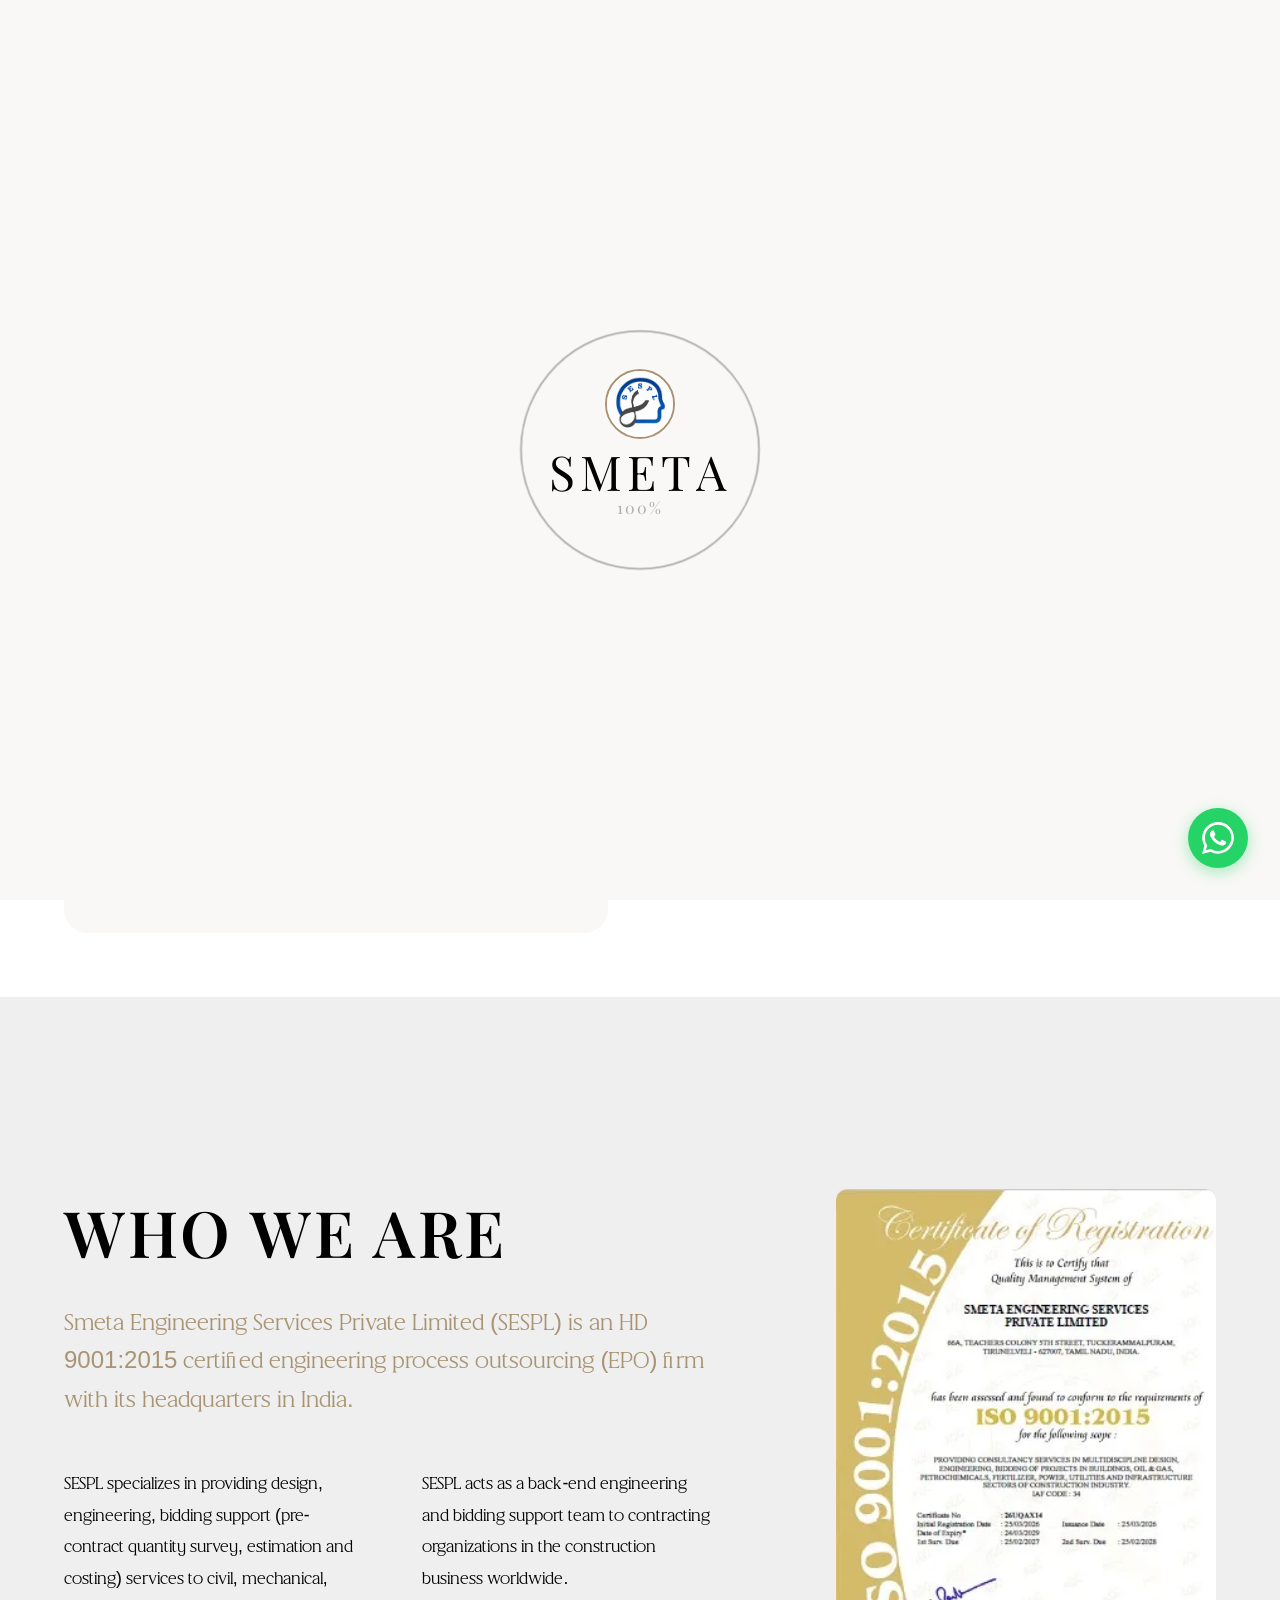
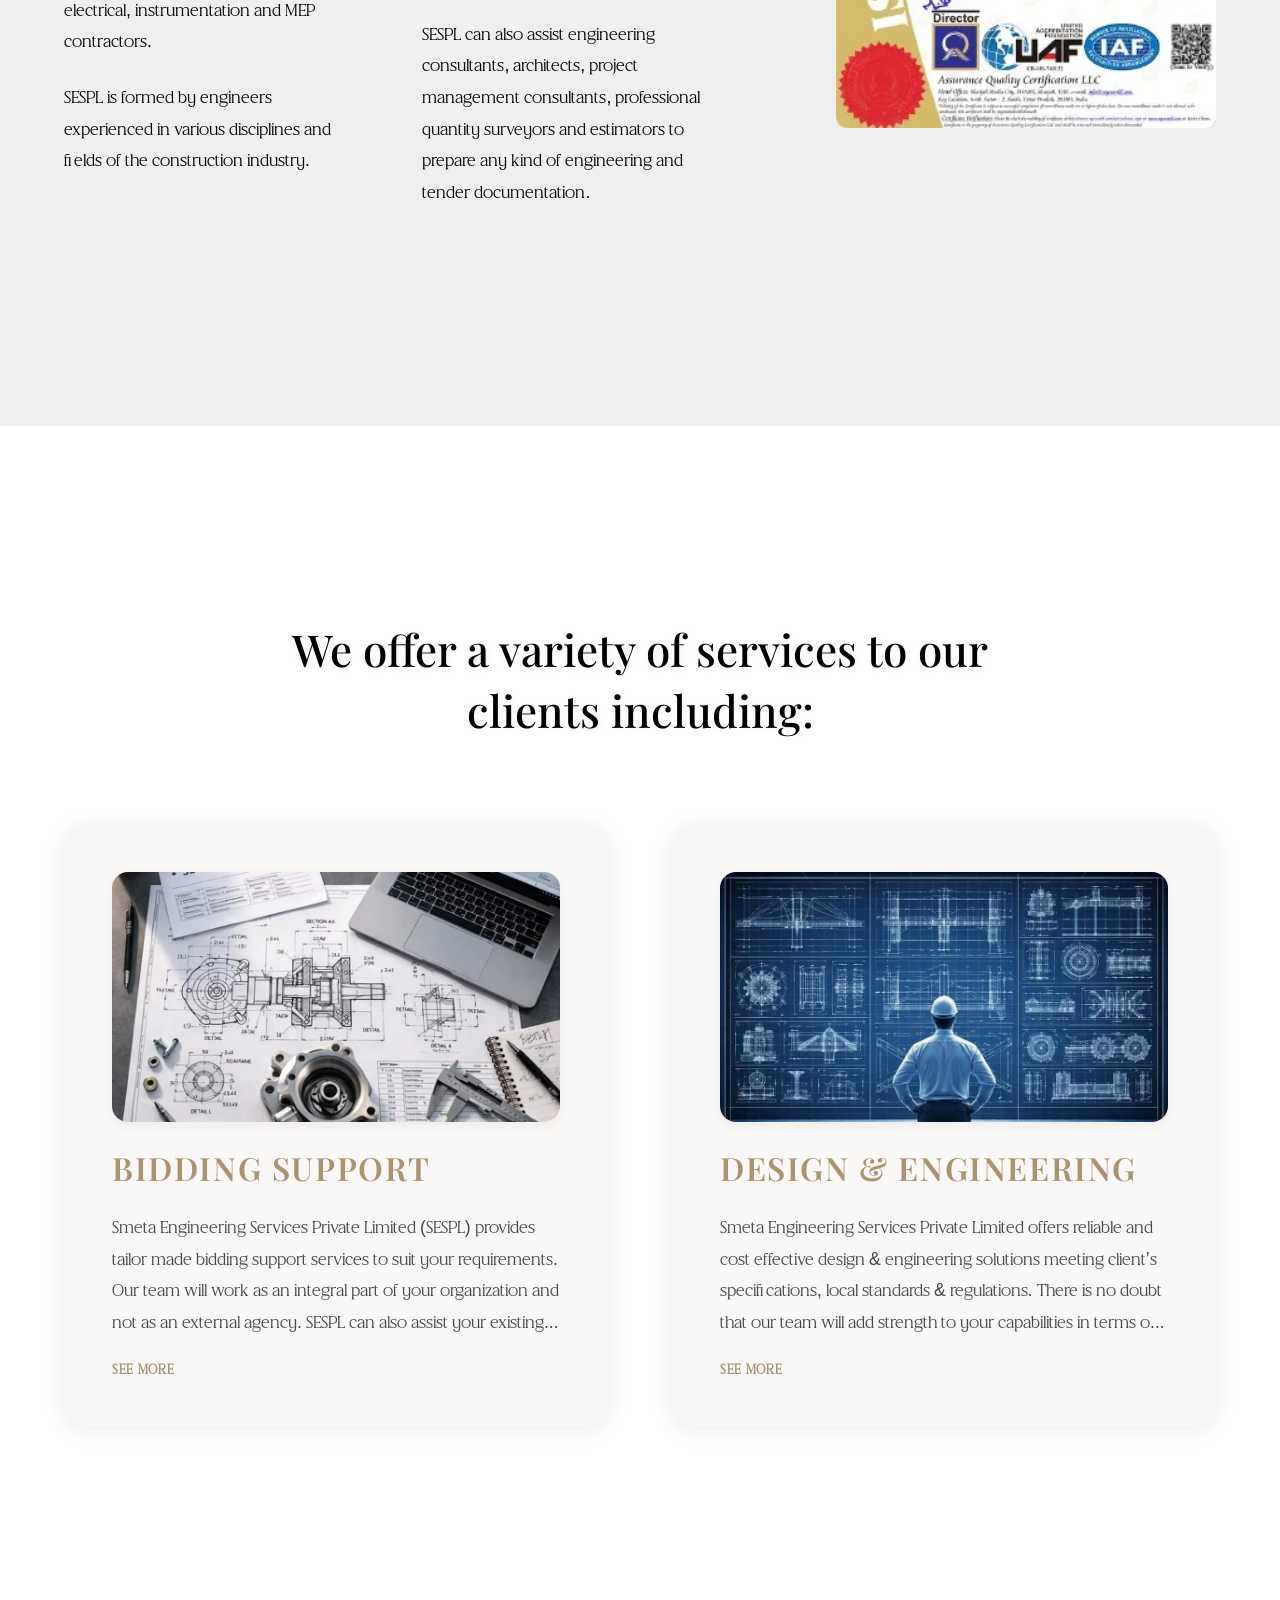
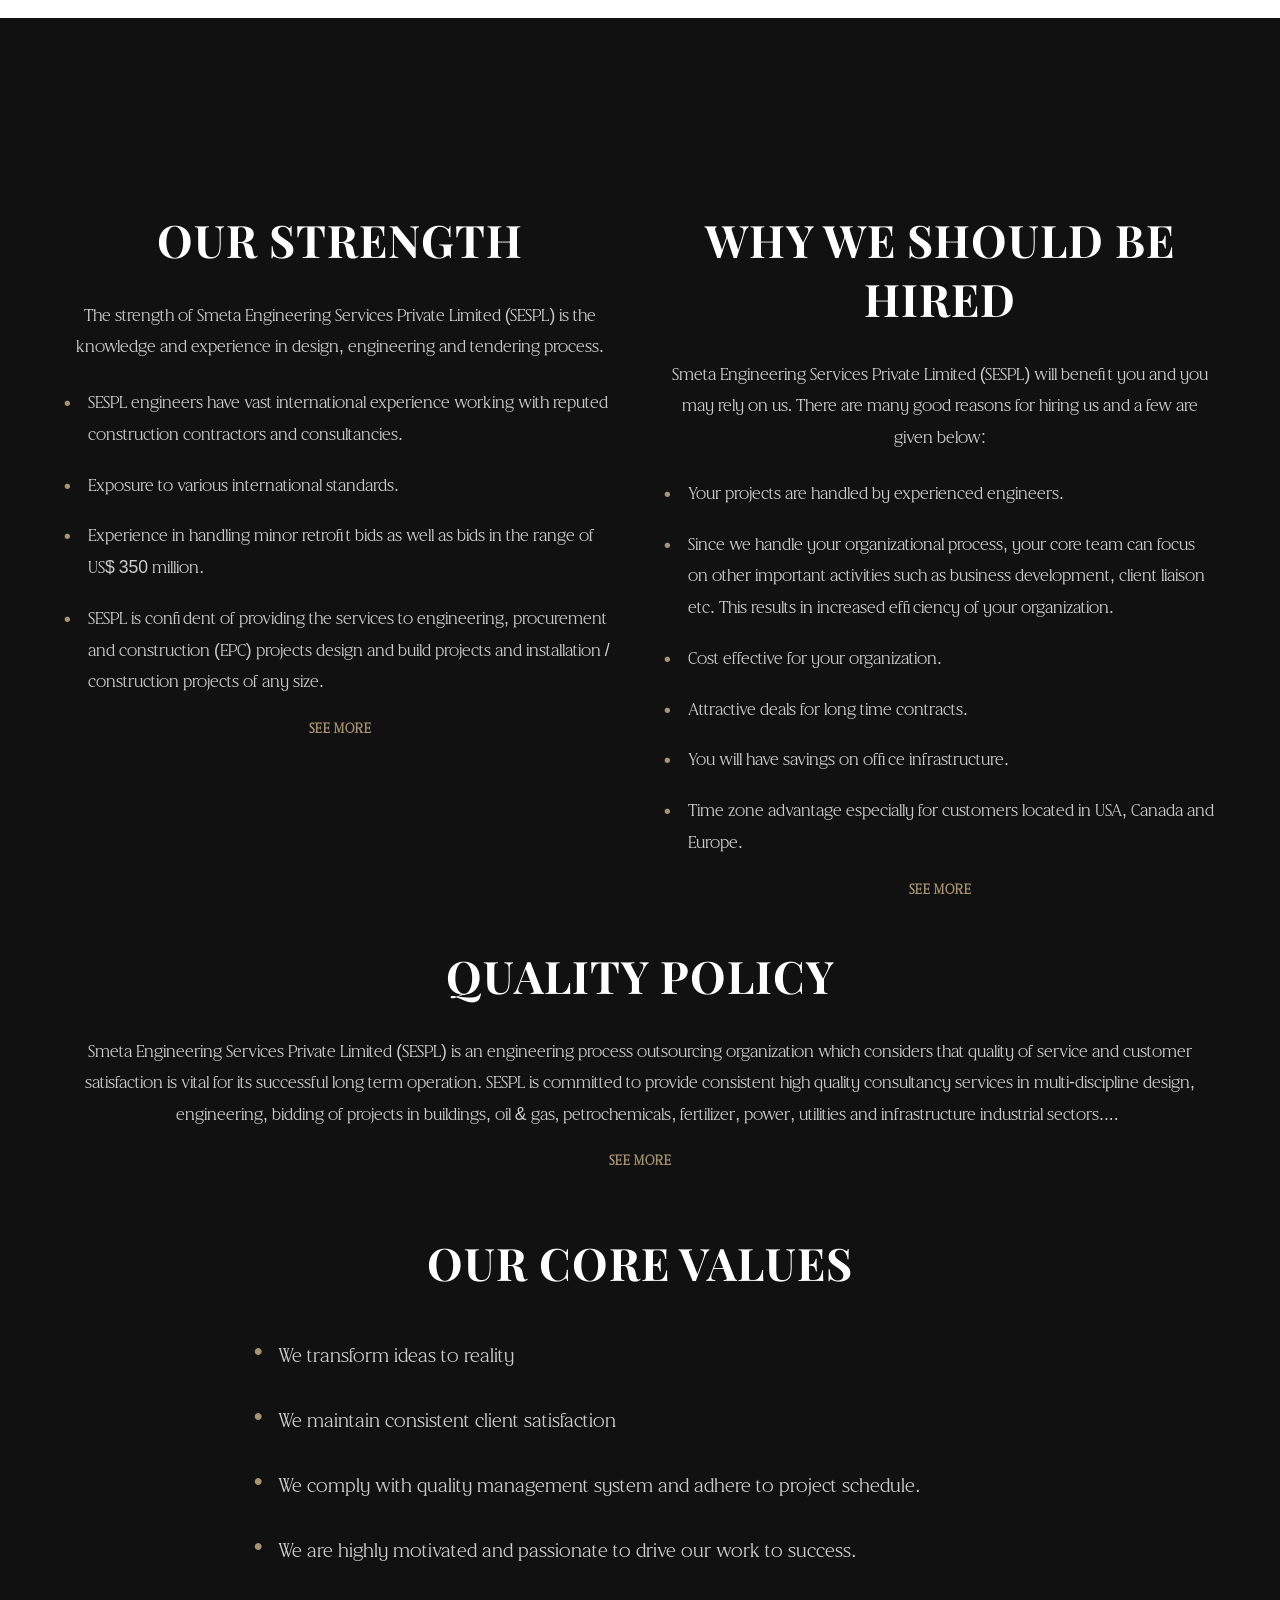
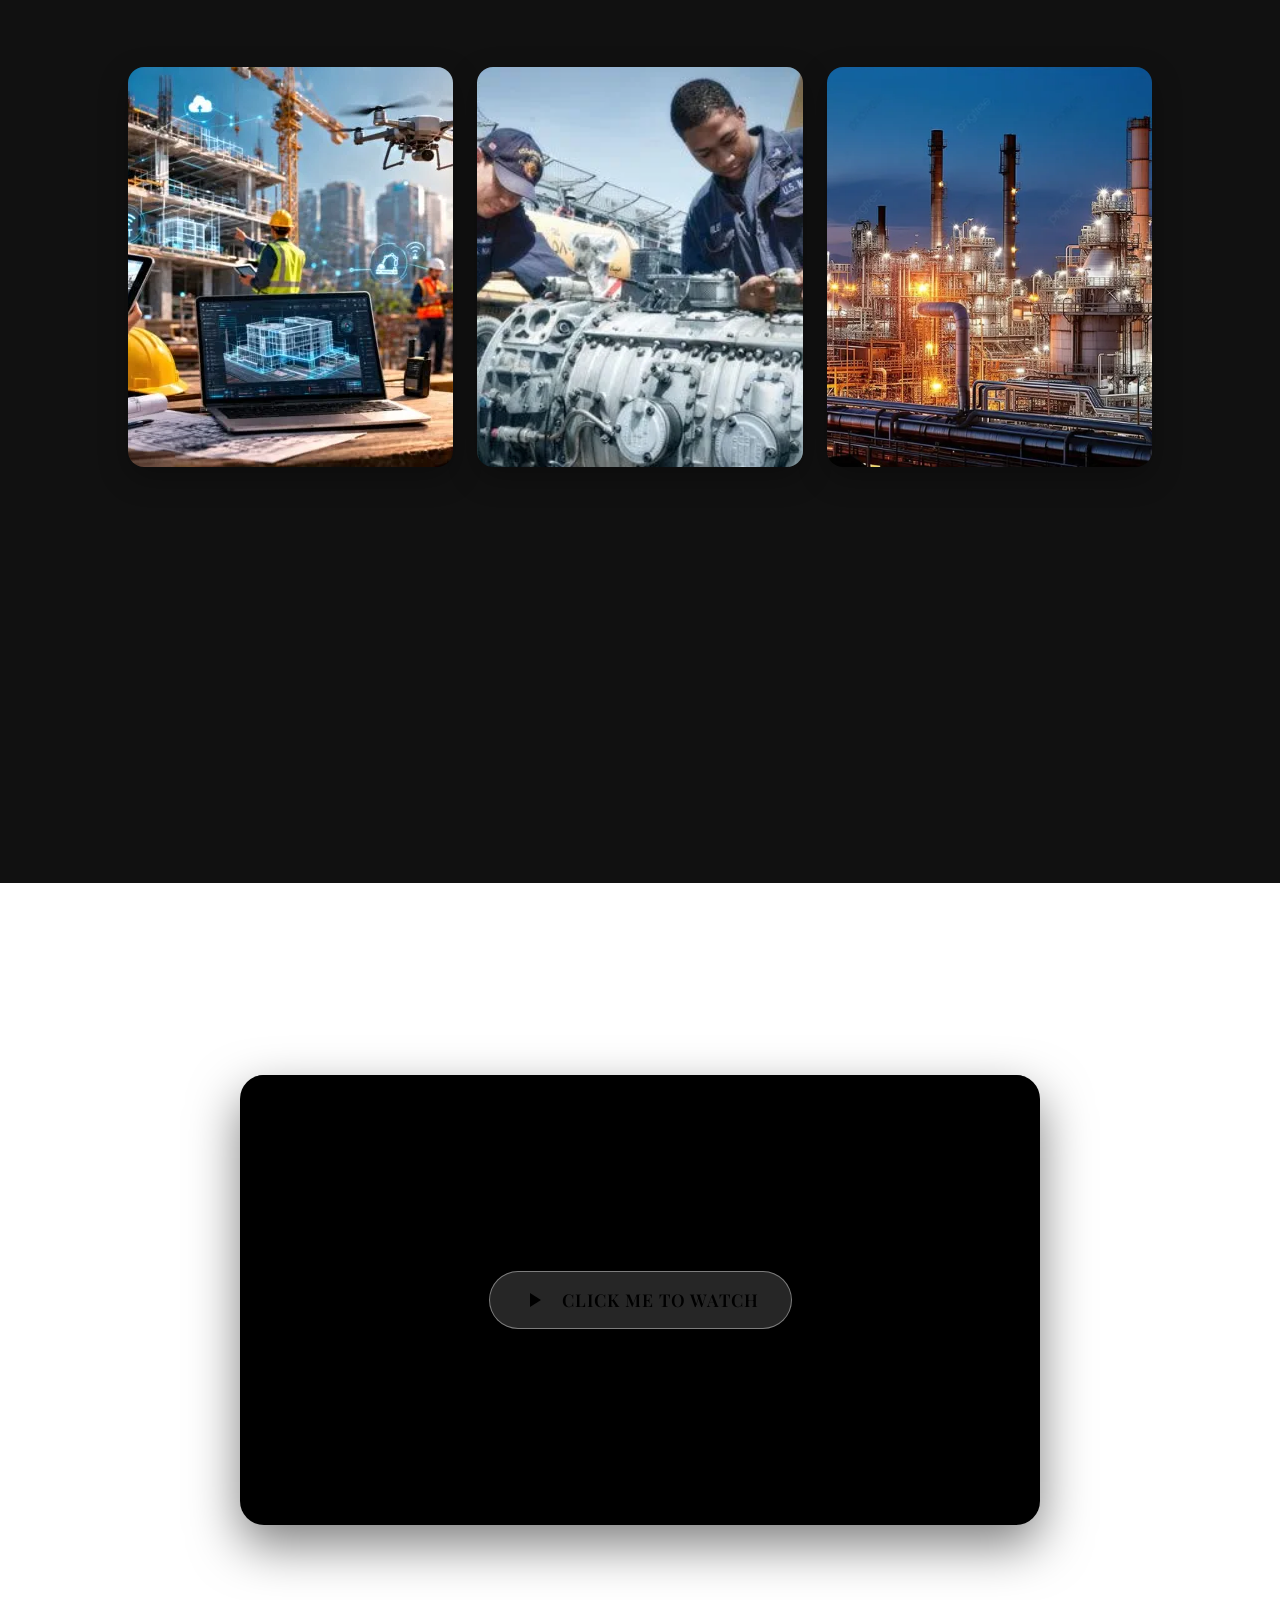
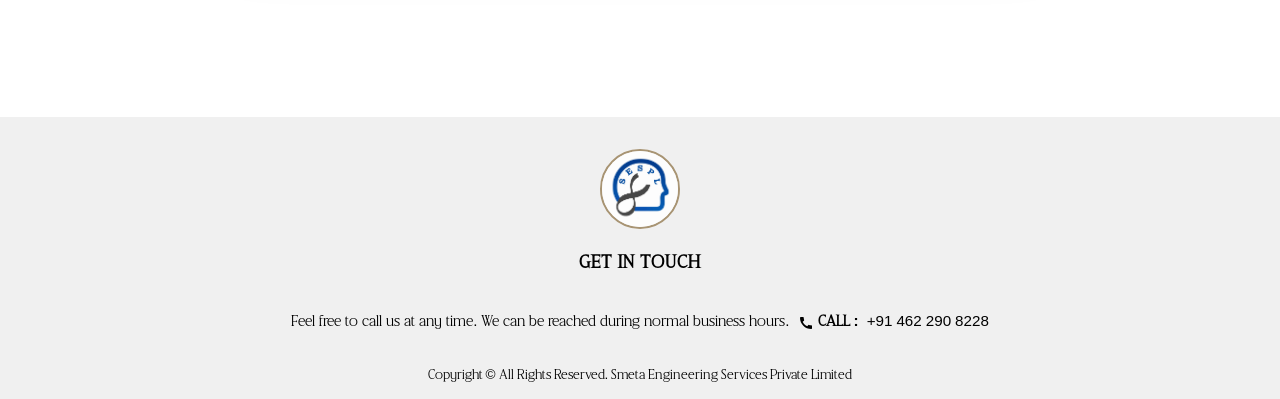
==== commit 19c92bca: "Refactor See More functionality: centralized JS logic, prevented mobile background scrolling, fixed " ====
--- a/index.html
+++ b/index.html
@@ -377,8 +377,8 @@
               when time is a constraint to submit the bids.
             </p>
           </div>
-          <button class="neo-box__read-more" onclick="this.closest('.neo-box').classList.add('is-expanded');">See More</button>
-          <button class="neo-box__close" aria-label="Close modal" onclick="this.closest('.neo-box').classList.remove('is-expanded');">&times;</button>
+          <button class="neo-box__read-more">See More</button>
+          <button class="neo-box__close" aria-label="Close modal">&times;</button>
         </div>
         <div class="neo-box">
           <img
@@ -399,8 +399,8 @@
               project in time.
             </p>
           </div>
-          <button class="neo-box__read-more" onclick="this.closest('.neo-box').classList.add('is-expanded');">See More</button>
-          <button class="neo-box__close" aria-label="Close modal" onclick="this.closest('.neo-box').classList.remove('is-expanded');">&times;</button>
+          <button class="neo-box__read-more">See More</button>
+          <button class="neo-box__close" aria-label="Close modal">&times;</button>
         </div>
       </div>
     </section>
@@ -432,8 +432,8 @@
               </li>
             </ul>
           </div>
-          <button class="neo-box__read-more" style="margin-top: 1.5rem;" onclick="this.closest('.values__box').classList.add('is-expanded');">See More</button>
-          <button class="neo-box__close" aria-label="Close modal" onclick="this.closest('.values__box').classList.remove('is-expanded');">&times;</button>
+          <button class="neo-box__read-more" style="margin-top: 1.5rem;">See More</button>
+          <button class="neo-box__close" aria-label="Close modal">&times;</button>
         </div>
 
         <div class="values__box values__box--right">
@@ -461,8 +461,8 @@
               </li>
             </ul>
           </div>
-          <button class="neo-box__read-more" style="margin-top: 1.5rem;" onclick="this.closest('.values__box').classList.add('is-expanded');">See More</button>
-          <button class="neo-box__close" aria-label="Close modal" onclick="this.closest('.values__box').classList.remove('is-expanded');">&times;</button>
+          <button class="neo-box__read-more" style="margin-top: 1.5rem;">See More</button>
+          <button class="neo-box__close" aria-label="Close modal">&times;</button>
         </div>
 
         <div class="values__box values__box--full">
@@ -519,8 +519,8 @@
               <strong>"Customer’s Success Is Our Progress"</strong>.
             </p>
           </div>
-          <button class="neo-box__read-more" style="margin-top: 1.5rem;" onclick="this.closest('.values__box').classList.add('is-expanded');">See More</button>
-          <button class="neo-box__close" aria-label="Close modal" onclick="this.closest('.values__box').classList.remove('is-expanded');">&times;</button>
+          <button class="neo-box__read-more" style="margin-top: 1.5rem;">See More</button>
+          <button class="neo-box__close" aria-label="Close modal">&times;</button>
         </div>
       </div>
       <!-- Combined Gallery Section -->
--- a/style.css
+++ b/style.css
@@ -937,6 +937,7 @@
   flex-direction: column;
   gap: 1.5rem;
   box-shadow: 0 4px 24px rgba(0, 0, 0, 0.08);
+  position: relative;
 }
 
 .neo-box__image {
@@ -982,6 +983,10 @@
 
 .neo-box.is-expanded .neo-box__text p {
   -webkit-line-clamp: unset;
+}
+
+.neo-box.is-expanded .neo-box__read-more {
+  display: none;
 }
 
 .neo-box__read-more {
@@ -1097,6 +1102,10 @@
   -webkit-line-clamp: unset;
 }
 
+.values__box.is-expanded .neo-box__read-more {
+  display: none;
+}
+
 .values__box .neo-box__close {
   /* Ensure the close button uses the right styles but positions correctly within a transparent background box if on desktop */
   top: 0;
@@ -1363,7 +1372,7 @@
 .page-header {
   padding: var(--spacing-edge);
   position: relative;
-  z-index: 10;
+  z-index: 9999;
 }
 
 .page-content {
@@ -2494,7 +2503,7 @@
     align-items: center;
     justify-content: center;
     transition: all 0.4s cubic-bezier(0.85, 0, 0.15, 1);
-    overflow: hidden;
+    overflow: visible;
   }
 
   .nav.is-active {
@@ -2700,6 +2709,13 @@
   gap: 4rem;
 }
 
+.contact-form-container {
+  background: #ffffff;
+  padding: 3rem;
+  border-radius: 1.5rem;
+  box-shadow: 0 10px 40px rgba(0, 0, 0, 0.05);
+}
+
 .contact__subtitle {
   font-family: var(--font-display);
   font-size: 2rem;
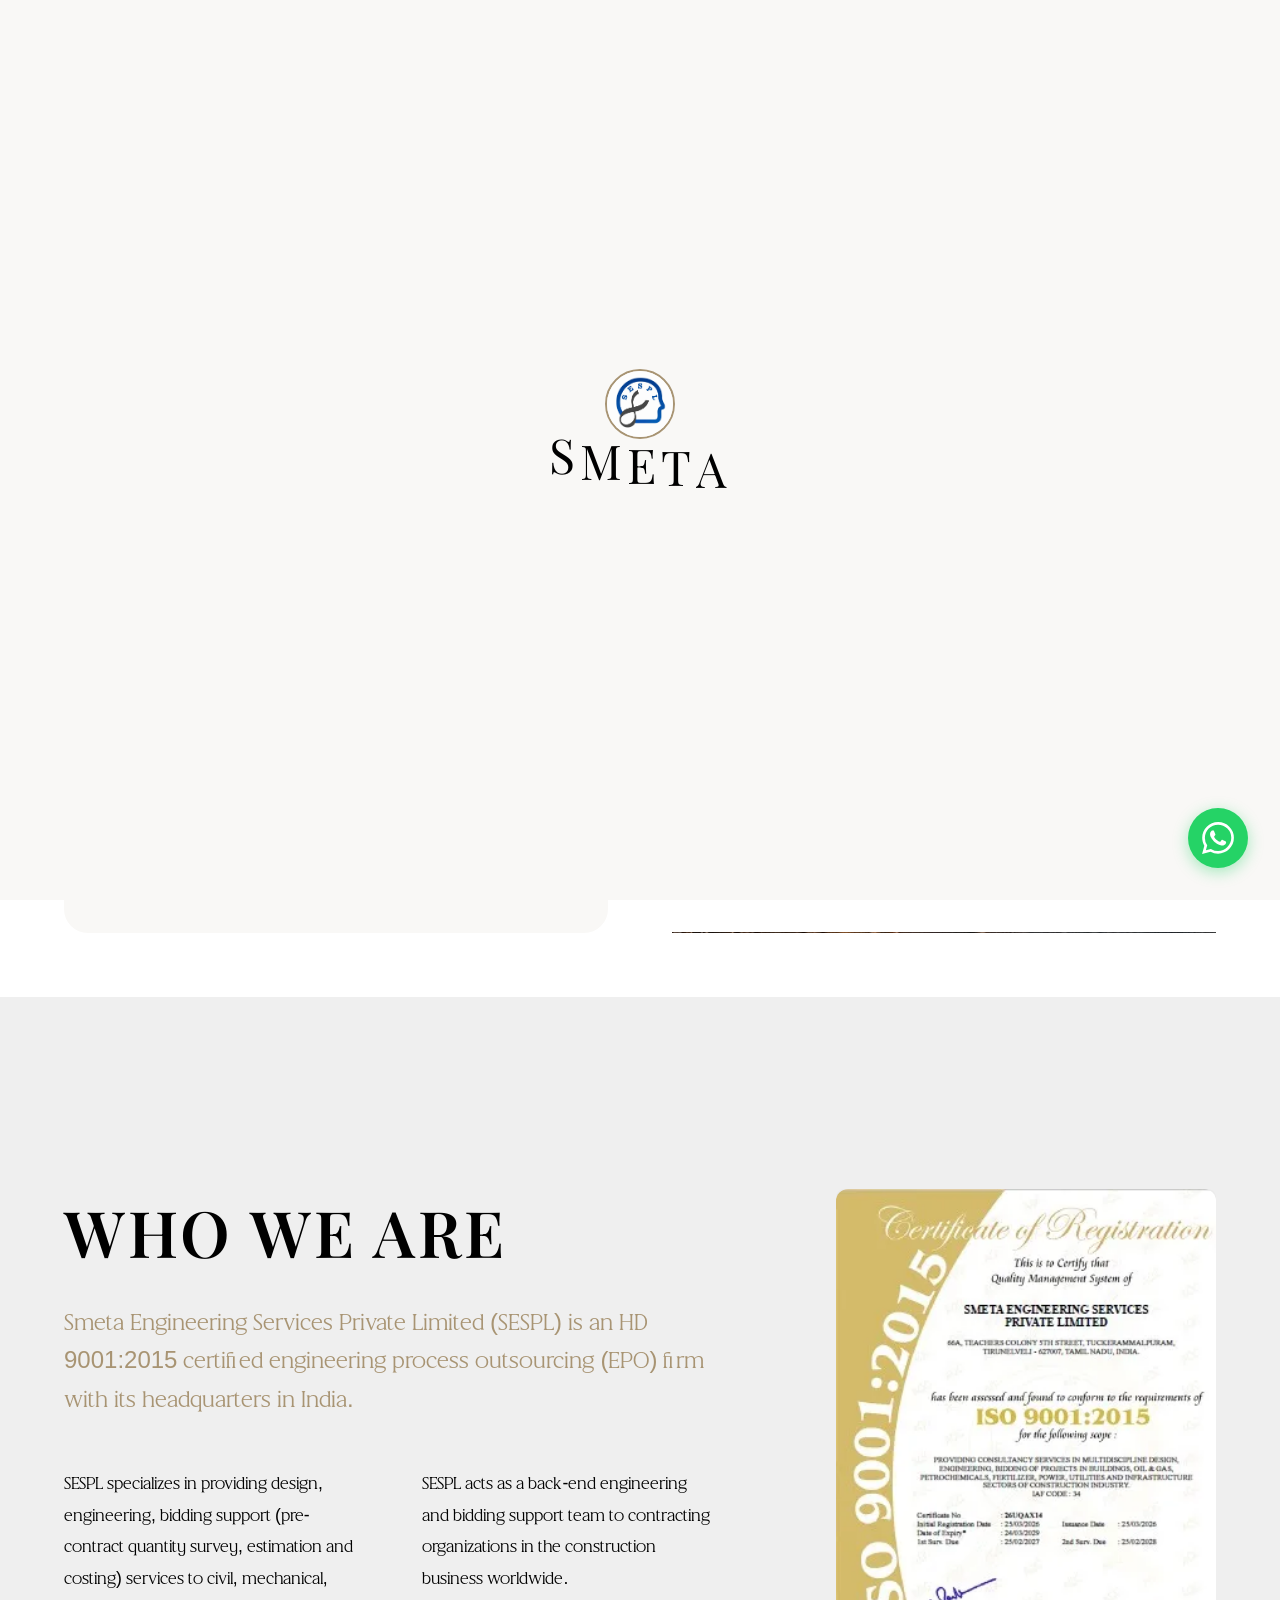
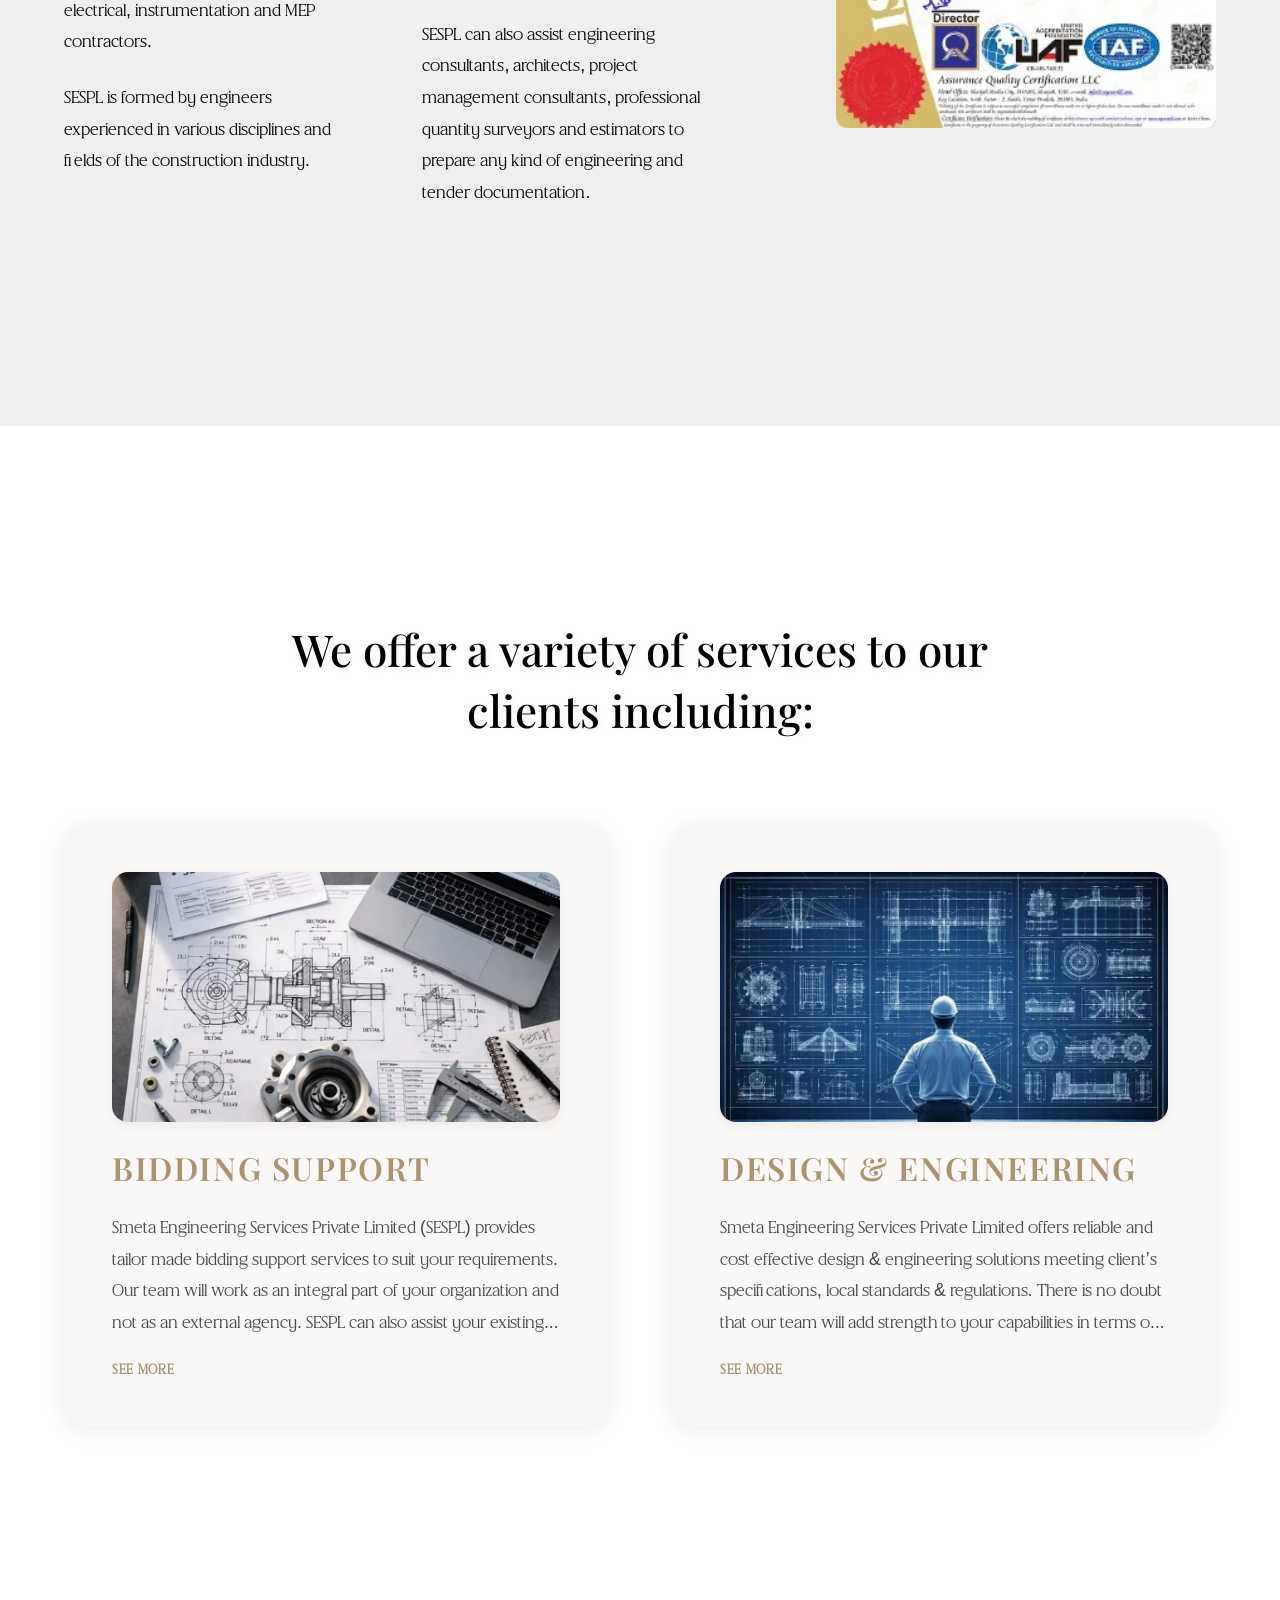
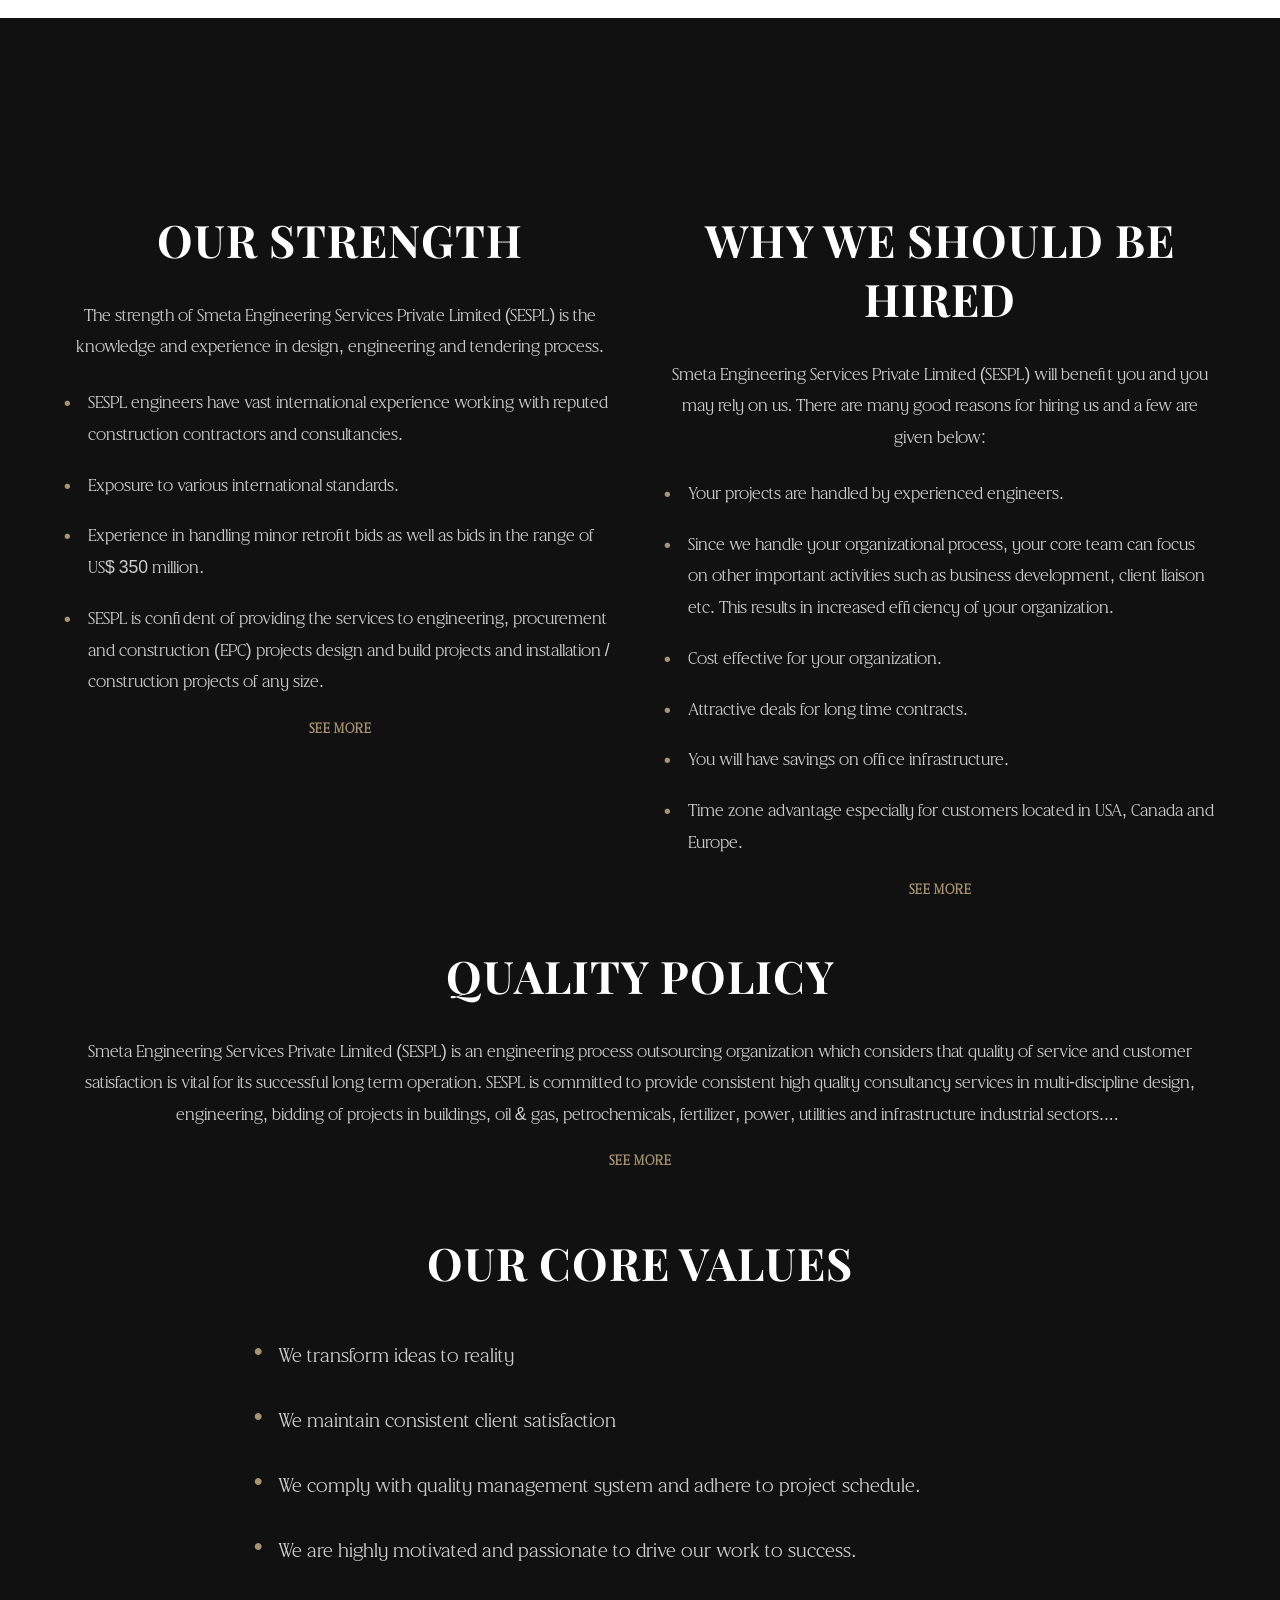
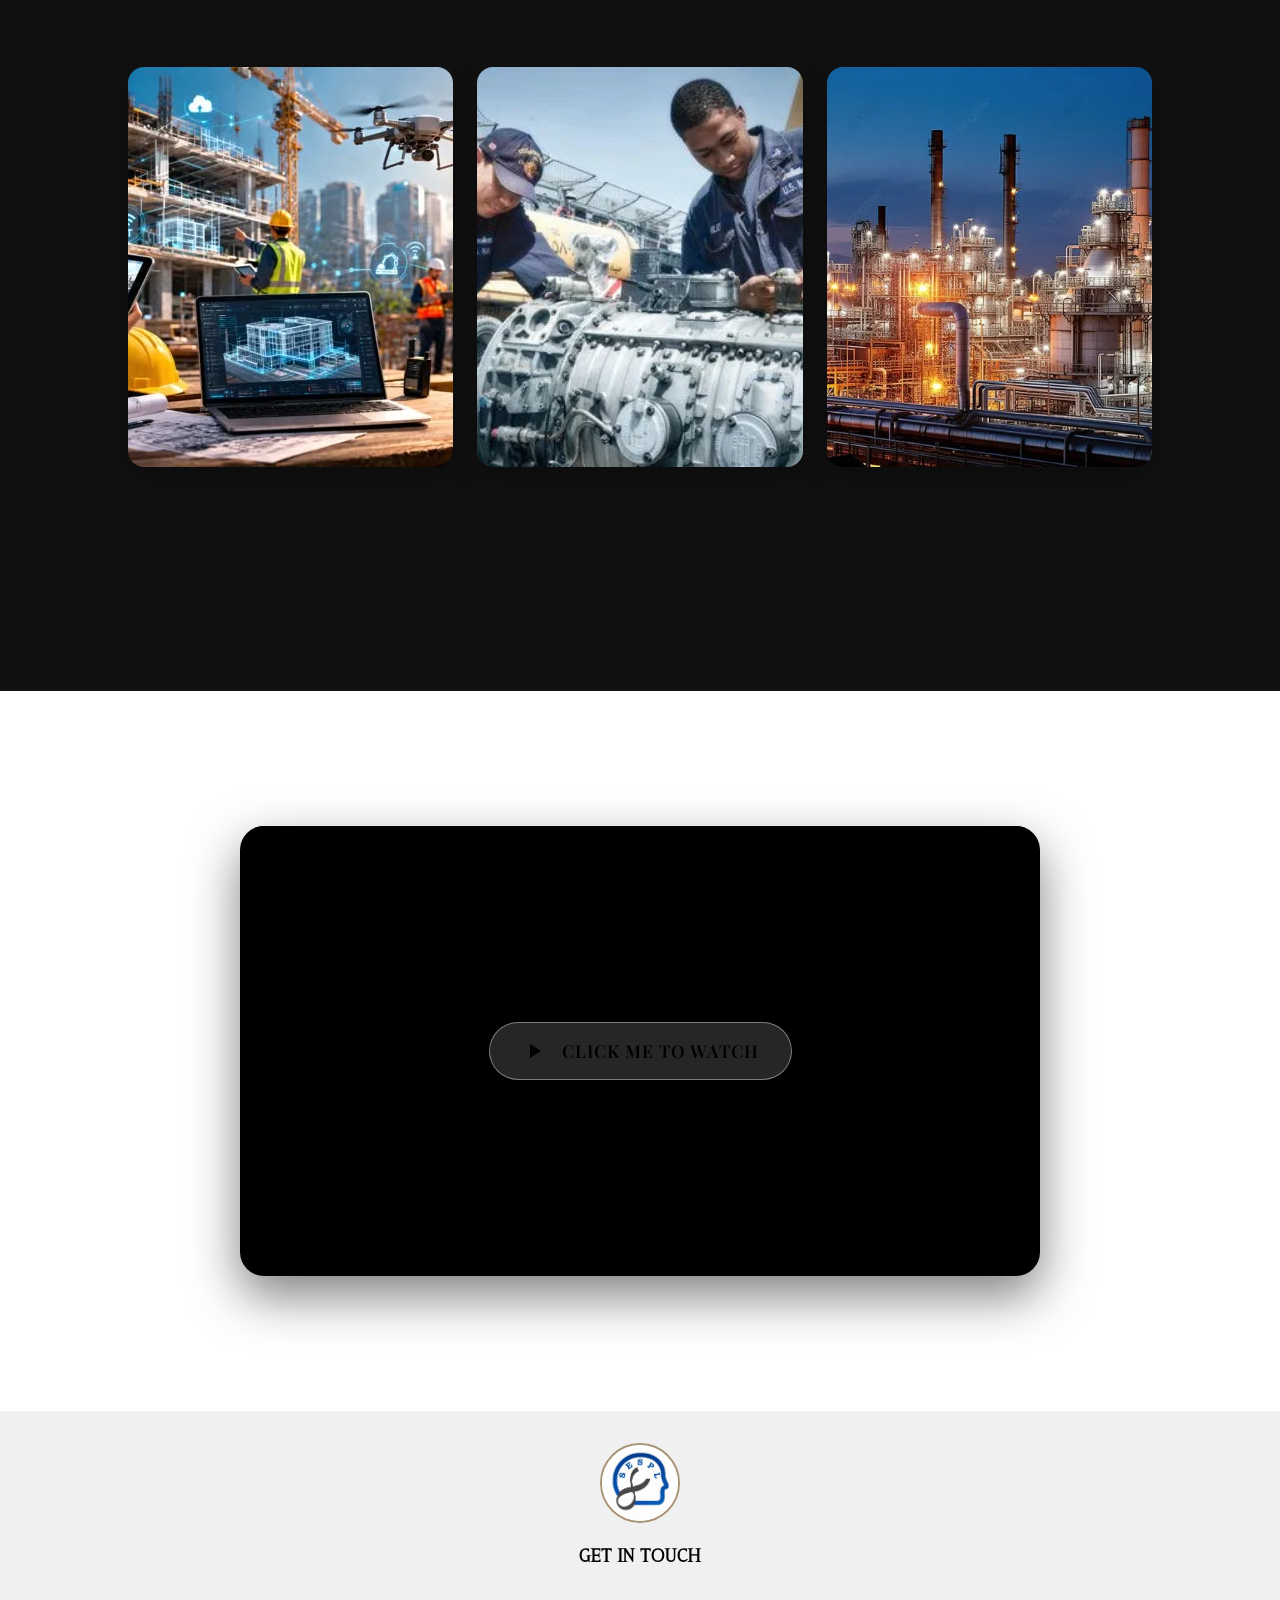
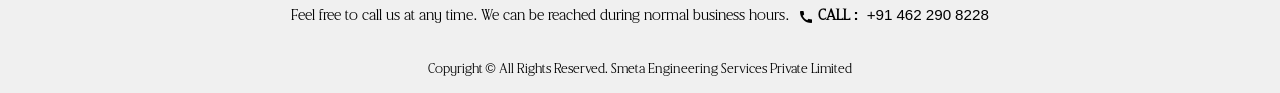
==== commit ffe602b3: "Update form email, spacing, and YouTube zoom effect" ====
--- a/index.html
+++ b/index.html
@@ -524,7 +524,7 @@
         </div>
       </div>
       <!-- Combined Gallery Section -->
-      <div class="gallery" style="background: transparent; padding-top: 4rem;">
+      <div class="gallery" style="background: transparent; padding-top: 4rem; padding-bottom: 0;">
       <div class="gallery__header">
         <h2 class="gallery__title">OUR CORE VALUES</h2>
         <ul class="gallery__values-list">
--- a/style.css
+++ b/style.css
@@ -1111,6 +1111,14 @@
   top: 0;
   right: 0;
 }
+.values__box .neo-box__read-more {
+  color: var(--color-accent);
+  border-bottom-color: var(--color-accent);
+}
+.values__box .neo-box__read-more:hover {
+  color: #ffffff;
+  border-bottom-color: #ffffff;
+}
 .values__box.is-expanded .neo-box__close {
   display: flex;
 }
@@ -1162,7 +1170,7 @@
 
 /* --- VIDEO SECTION --- */
 .video-section {
-  padding: var(--spacing-xl) var(--spacing-edge);
+  padding: var(--spacing-lg) var(--spacing-edge);
   display: flex;
   justify-content: center;
   align-items: center;
@@ -1199,6 +1207,12 @@
   align-items: center;
 }
 
+@keyframes slowZoom {
+  0% { transform: scale(1); }
+  50% { transform: scale(1.08); }
+  100% { transform: scale(1); }
+}
+
 .video-cover {
   position: absolute;
   top: 0;
@@ -1207,6 +1221,7 @@
   height: 100%;
   object-fit: cover;
   z-index: -1;
+  animation: slowZoom 12s ease-in-out infinite;
 }
 
 .glass-play-btn {
@@ -2257,6 +2272,7 @@
   }
   .de-discipline-card__image-panel {
     height: 350px;
+    order: -1;
   }
   .de-discipline-card__image-wrapper {
     top: 0;
@@ -2318,7 +2334,7 @@
     width: 100vw;
     height: 100vh;
     height: 100dvh;
-    z-index: 9999;
+    z-index: 10005;
     border-radius: 0;
     margin: 0;
     padding: 4rem 1.5rem 2rem 1.5rem;
@@ -2365,7 +2381,7 @@
     width: 100vw;
     height: 100vh;
     height: 100dvh;
-    z-index: 9999;
+    z-index: 10005;
     border-radius: 0;
     margin: 0;
     padding: 4rem 1.5rem 2rem 1.5rem;
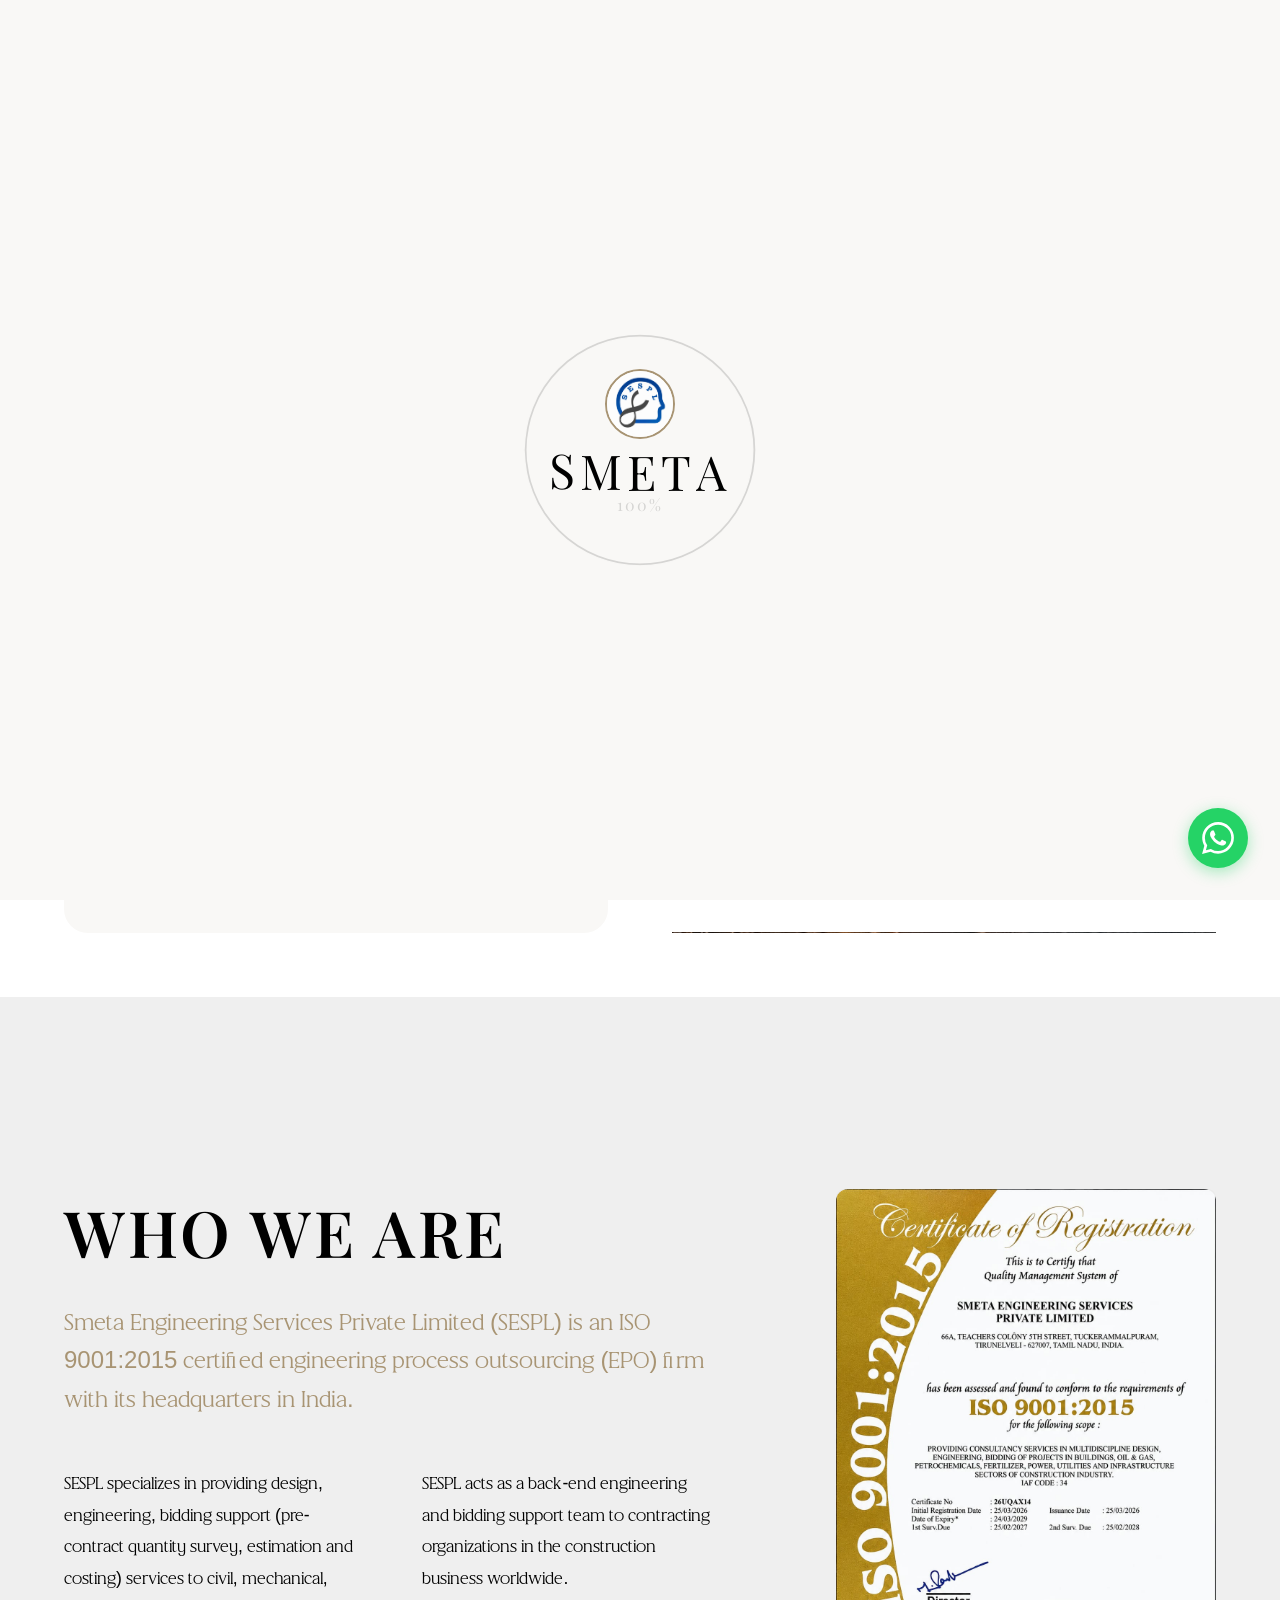
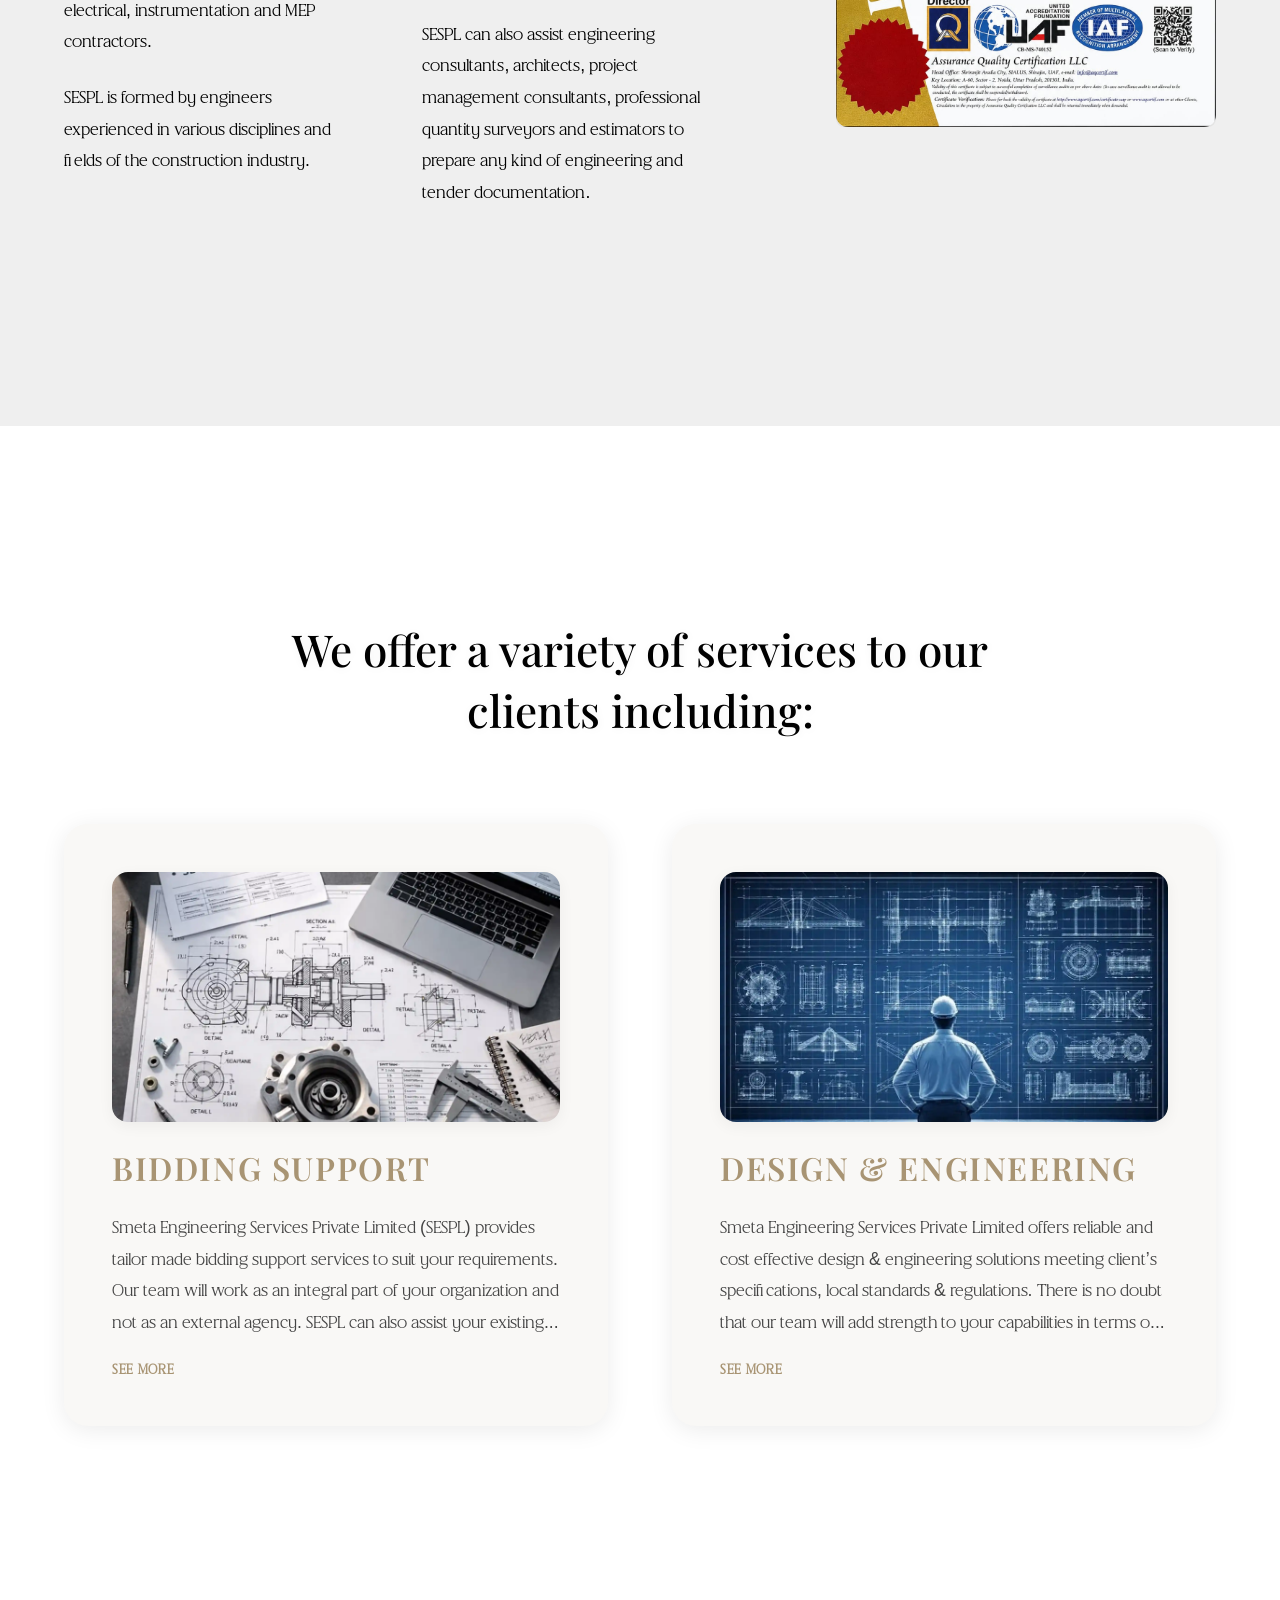
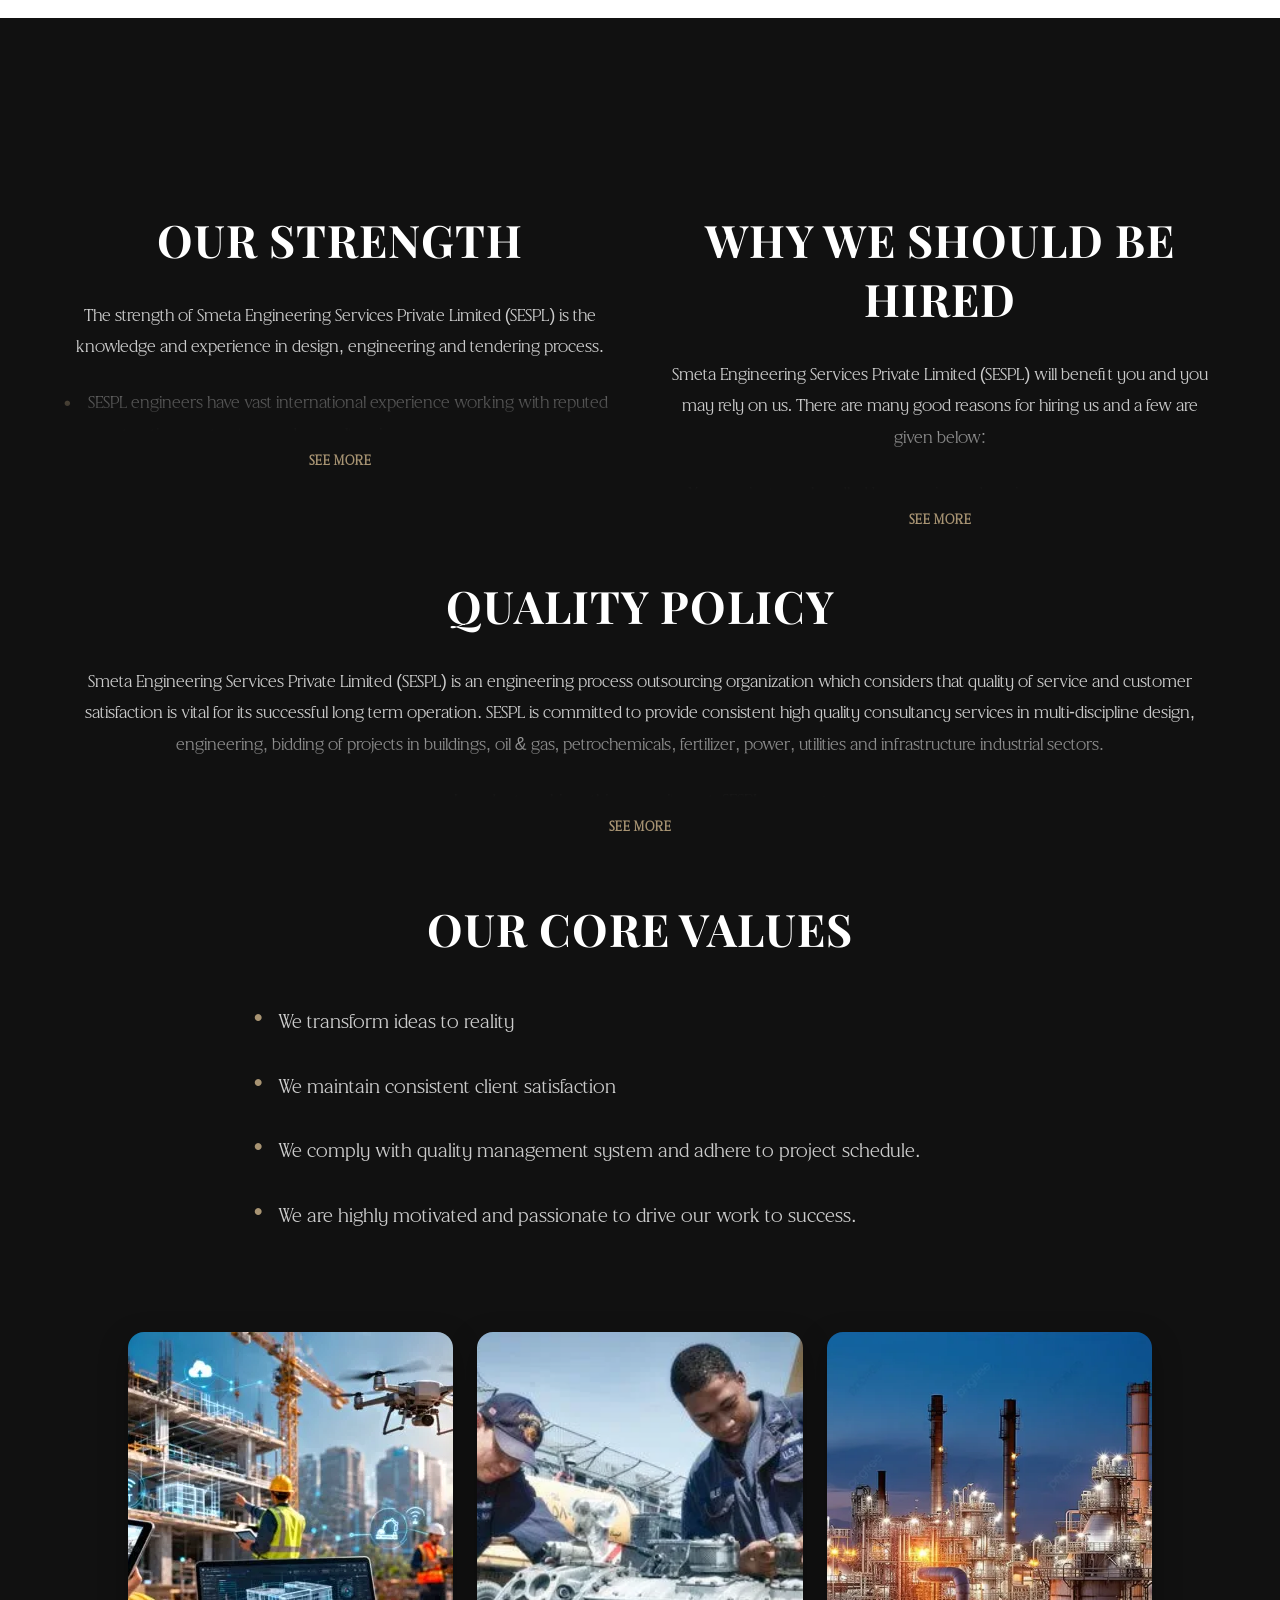
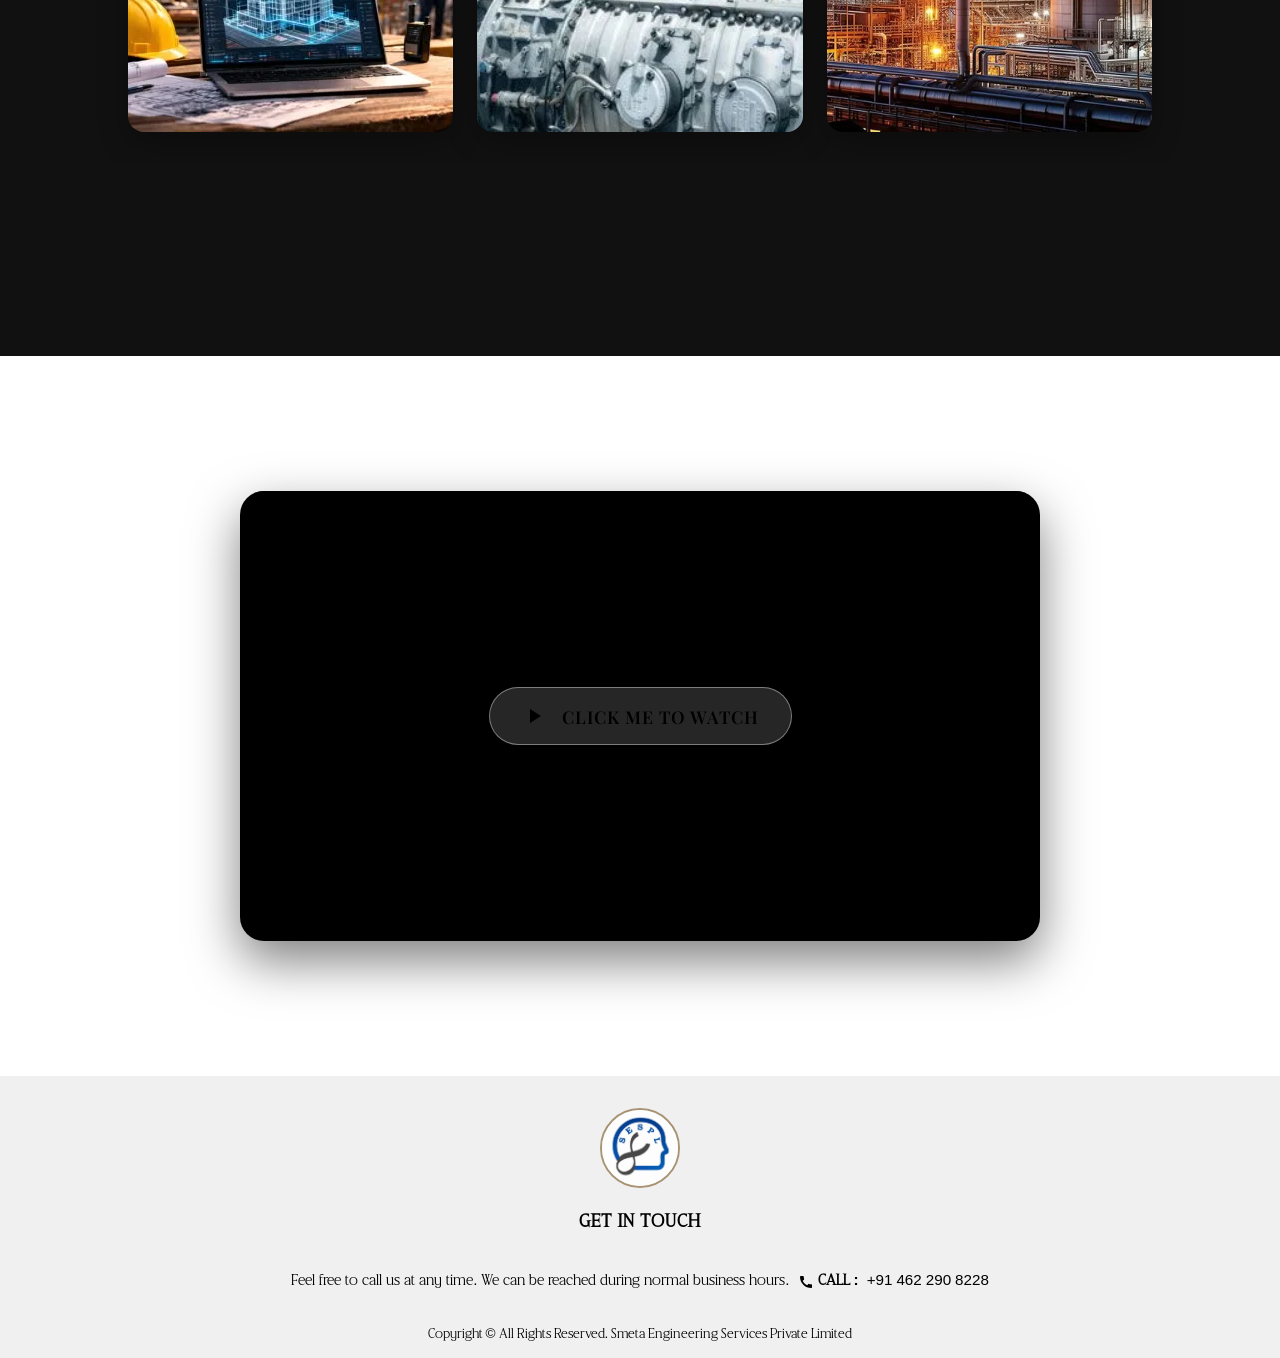
==== commit 53fe838c: "Update certificate image and add continuous zoom animation" ====
--- a/index.html
+++ b/index.html
@@ -5,9 +5,9 @@
     <meta name="viewport" content="width=device-width, initial-scale=1.0" />
 
     <!-- ═══ PRIMARY SEO ═══ -->
-    <title>Smeta Engineering Services | HD 9001:2015 Certified Engineering & Bidding Support India</title>
-    <meta name="description" content="Smeta Engineering Services Private Ltd (SESPL) is an HD 9001:2015 certified engineering process outsourcing firm in India. Expert in multi-discipline design, engineering, quantity survey, estimation & bidding support for oil & gas, petrochemical, construction projects across 8 countries." />
-    <meta name="keywords" content="engineering process outsourcing India, bidding support services, design engineering India, quantity survey services, SESPL, Smeta Engineering, oil gas engineering, petrochemical design, construction bidding, HD 9001 engineering firm" />
+    <title>Smeta Engineering Services | ISO 9001:2015 Certified Engineering & Bidding Support India</title>
+    <meta name="description" content="Smeta Engineering Services Private Ltd (SESPL) is an ISO 9001:2015 certified engineering process outsourcing firm in India. Expert in multi-discipline design, engineering, quantity survey, estimation & bidding support for oil & gas, petrochemical, construction projects across 8 countries." />
+    <meta name="keywords" content="engineering process outsourcing India, bidding support services, design engineering India, quantity survey services, SESPL, Smeta Engineering, oil gas engineering, petrochemical design, construction bidding, ISO 9001 engineering firm" />
     <meta name="author" content="Smeta Engineering Services Private Limited" />
     <meta name="robots" content="index, follow, max-snippet:-1, max-image-preview:large, max-video-preview:-1" />
     <meta name="theme-color" content="#a89473" />
@@ -16,8 +16,8 @@
     <!-- ═══ OPEN GRAPH (Facebook/LinkedIn) ═══ -->
     <meta property="og:type" content="website" />
     <meta property="og:site_name" content="Smeta Engineering Services" />
-    <meta property="og:title" content="Smeta Engineering Services | HD 9001:2015 Certified Engineering Firm India" />
-    <meta property="og:description" content="SESPL is an HD 9001:2015 certified EPO firm specialising in design engineering, bidding support & quantity survey for oil & gas, petrochemical & construction projects in 8 countries." />
+    <meta property="og:title" content="Smeta Engineering Services | ISO 9001:2015 Certified Engineering Firm India" />
+    <meta property="og:description" content="SESPL is an ISO 9001:2015 certified EPO firm specialising in design engineering, bidding support & quantity survey for oil & gas, petrochemical & construction projects in 8 countries." />
     <meta property="og:url" content="https://jegatheesh-che.github.io/smeta-engineering/index.html" />
     <meta property="og:image" content="https://jegatheesh-che.github.io/smeta-engineering/optimized/lng_plant_high_res.png" />
     <meta property="og:image:width" content="1200" />
@@ -27,8 +27,8 @@
 
     <!-- ═══ TWITTER CARD ═══ -->
     <meta name="twitter:card" content="summary_large_image" />
-    <meta name="twitter:title" content="Smeta Engineering Services | HD 9001:2015 Certified Engineering Firm" />
-    <meta name="twitter:description" content="HD 9001:2015 certified engineering process outsourcing firm specialising in multi-discipline design, bidding support & engineering services across 8 countries." />
+    <meta name="twitter:title" content="Smeta Engineering Services | ISO 9001:2015 Certified Engineering Firm" />
+    <meta name="twitter:description" content="ISO 9001:2015 certified engineering process outsourcing firm specialising in multi-discipline design, bidding support & engineering services across 8 countries." />
     <meta name="twitter:image" content="https://jegatheesh-che.github.io/smeta-engineering/optimized/lng_plant_high_res.png" />
     <meta name="twitter:image:alt" content="Smeta Engineering Services - Industrial Project" />
 
@@ -62,12 +62,12 @@
           "height": 300
         },
         "image": "https://jegatheesh-che.github.io/smeta-engineering/optimized/lng_plant_high_res.png",
-        "description": "Smeta Engineering Services Private Limited (SESPL) is an HD 9001:2015 certified engineering process outsourcing (EPO) firm headquartered in India. We provide multi-discipline design, engineering, bidding support, quantity survey, estimation and costing services for oil & gas, petrochemical, fertilizer, power, construction and infrastructure sectors.",
+        "description": "Smeta Engineering Services Private Limited (SESPL) is an ISO 9001:2015 certified engineering process outsourcing (EPO) firm headquartered in India. We provide multi-discipline design, engineering, bidding support, quantity survey, estimation and costing services for oil & gas, petrochemical, fertilizer, power, construction and infrastructure sectors.",
         "foundingDate": "2016",
         "numberOfEmployees": {"@type": "QuantitativeValue", "value": 50},
         "hasCredential": {
           "@type": "EducationalOccupationalCredential",
-          "credentialCategory": "HD 9001:2015 Certification"
+          "credentialCategory": "ISO 9001:2015 Certification"
         },
         "areaServed": [
           {"@type": "Country", "name": "India"},
@@ -141,7 +141,7 @@
         "@id": "https://jegatheesh-che.github.io/smeta-engineering/#website",
         "url": "https://jegatheesh-che.github.io/smeta-engineering/",
         "name": "Smeta Engineering Services",
-        "description": "HD 9001:2015 certified engineering process outsourcing firm in India",
+        "description": "ISO 9001:2015 certified engineering process outsourcing firm in India",
         "publisher": {"@id": "https://jegatheesh-che.github.io/smeta-engineering/#organization"}
       },
       {
@@ -161,7 +161,7 @@
             "name": "Is Smeta Engineering Services HD certified?",
             "acceptedAnswer": {
               "@type": "Answer",
-              "text": "Yes, Smeta Engineering Services Private Limited (SESPL) is HD 9001:2015 certified, demonstrating our commitment to quality management and consistent delivery of engineering services."
+              "text": "Yes, Smeta Engineering Services Private Limited (SESPL) is ISO 9001:2015 certified, demonstrating our commitment to quality management and consistent delivery of engineering services."
             }
           },
           {
@@ -308,7 +308,7 @@
         <div class="about__content">
           <h2 class="about__title">WHO WE ARE</h2>
           <p class="about__lead">
-            Smeta Engineering Services Private Limited (SESPL) is an HD
+            Smeta Engineering Services Private Limited (SESPL) is an ISO
             9001:2015 certified engineering process outsourcing (EPO) firm with
             its headquarters in India.
           </p>
@@ -341,10 +341,10 @@
         </div>
 
         <div class="about__media">
-          <div class="about__certificate-link" onclick="openLightbox('optimized/smeta-certificate.webp')" title="Click to view full certificate">
+          <div class="about__certificate-link" onclick="openLightbox('certificate.jpeg')" title="Click to view full certificate">
             <img
-              src="optimized/smeta-certificate.webp"
-              alt="HD 9001:2015 Certificate"
+              src="certificate.jpeg"
+              alt="ISO 9001:2015 Certificate"
               class="about__certificate"
               loading="lazy"
               decoding="async"
@@ -481,7 +481,7 @@
             <p>In order to achieve this commitment, SESPL ensures:</p>
             <ul class="values__list values__list--cols">
               <li>
-                That the quality management system (QMS) in compliance to HD
+                That the quality management system (QMS) in compliance to ISO
                 9001:2015 is effectively implemented.
               </li>
               <li>
--- a/style.css
+++ b/style.css
@@ -746,8 +746,14 @@
 }
 
 .about__certificate-link:hover {
-  transform: translateY(-5px) scale(1.02);
+  transform: translateY(-5px);
   box-shadow: 0 12px 30px rgba(0, 0, 0, 0.2);
+}
+
+@keyframes continuousZoom {
+  0% { transform: scale(1); }
+  50% { transform: scale(1.05); }
+  100% { transform: scale(1); }
 }
 
 .about__certificate {
@@ -756,6 +762,7 @@
   border-radius: 12px;
   box-shadow: 0 10px 30px rgba(0, 0, 0, 0.1);
   display: block;
+  animation: continuousZoom 6s ease-in-out infinite;
   transition: all 0.4s cubic-bezier(0.4, 0, 0.2, 1);
 }
 
@@ -841,9 +848,7 @@
 }
 
 
-.about__certificate-link:hover .about__certificate {
-  transform: scale(1.05);
-}
+
 .about__grid {
   display: grid;
   grid-template-columns: 1fr 1fr;
@@ -1089,17 +1094,32 @@
 }
 
 .values__text {
-  display: -webkit-box;
-  -webkit-line-clamp: 3; /* Show about 3 lines of text initially */
-  -webkit-box-orient: vertical;
+  max-height: 130px;
   overflow: hidden;
-  transition: all 0.3s ease;
+  transition: max-height 0.8s cubic-bezier(0.645, 0.045, 0.355, 1);
   position: relative;
   width: 100%;
 }
 
+.values__box:not(.is-expanded) .values__text::after {
+  content: "";
+  position: absolute;
+  bottom: 0;
+  left: 0;
+  width: 100%;
+  height: 80px;
+  background: linear-gradient(to bottom, rgba(17,17,17,0), rgba(17,17,17,1));
+  pointer-events: none;
+  opacity: 1;
+  transition: opacity 0.4s ease;
+}
+
+.values__box.is-expanded .values__text::after {
+  opacity: 0;
+}
+
 .values__box.is-expanded .values__text {
-  -webkit-line-clamp: unset;
+  max-height: 3000px;
 }
 
 .values__box.is-expanded .neo-box__read-more {
@@ -1107,13 +1127,16 @@
 }
 
 .values__box .neo-box__close {
-  /* Ensure the close button uses the right styles but positions correctly within a transparent background box if on desktop */
+  position: absolute;
   top: 0;
   right: 0;
+  background: rgba(255, 255, 255, 0.1);
+  backdrop-filter: blur(4px);
 }
 .values__box .neo-box__read-more {
   color: var(--color-accent);
   border-bottom-color: var(--color-accent);
+  margin-top: 1.5rem;
 }
 .values__box .neo-box__read-more:hover {
   color: #ffffff;
@@ -2301,7 +2324,7 @@
     gap: 2rem;
   }
   .services__grid {
-    grid-template-columns: 1fr 1fr;
+    grid-template-columns: 1fr;
     gap: 1.5rem;
   }
   .neo-box {
@@ -2323,47 +2346,14 @@
   
   /* --- Mobile App-like Modal for neo-box --- */
   .neo-box {
-    height: 460px; /* Uniform card shape */
-    overflow: hidden;
-  }
-  
-  .neo-box.is-expanded {
-    position: fixed;
-    top: 0;
-    left: 0;
-    width: 100vw;
-    height: 100vh;
-    height: 100dvh;
-    z-index: 10005;
-    border-radius: 0;
-    margin: 0;
-    padding: 4rem 1.5rem 2rem 1.5rem;
-    overflow-y: auto;
-    background: var(--color-bg);
-    box-sizing: border-box;
-  }
-  
-  .neo-box.is-expanded .neo-box__image {
-    height: 280px;
-    margin-top: 1rem;
-  }
-  
-  .neo-box.is-expanded .neo-box__read-more {
-    display: none;
-  }
-  
-  .neo-box.is-expanded .neo-box__close {
-    position: fixed;
-    top: 1.5rem;
-    right: 1.5rem;
+    height: auto;
+    min-height: 400px; /* Uniform card shape initially */
   }
   .values__grid {
     grid-template-columns: 1fr;
     gap: 1.5rem;
   }
   .values__box {
-    height: 180px; /* Lock height on mobile */
-    overflow: hidden;
     position: relative;
     padding-bottom: 3rem; /* Make room for See More */
   }
@@ -2374,31 +2364,7 @@
     transform: translateX(-50%);
   }
   
-  .values__box.is-expanded {
-    position: fixed;
-    top: 0;
-    left: 0;
-    width: 100vw;
-    height: 100vh;
-    height: 100dvh;
-    z-index: 10005;
-    border-radius: 0;
-    margin: 0;
-    padding: 4rem 1.5rem 2rem 1.5rem;
-    overflow-y: auto;
-    background: #111111; /* It's normally transparent, needs background as a modal */
-    box-sizing: border-box;
-  }
-  
-  .values__box.is-expanded .neo-box__read-more {
-    display: none;
-  }
-  
-  .values__box.is-expanded .neo-box__close {
-    position: fixed;
-    top: 1.5rem;
-    right: 1.5rem;
-  }
+
 
   .values__box--full {
     grid-column: span 1;
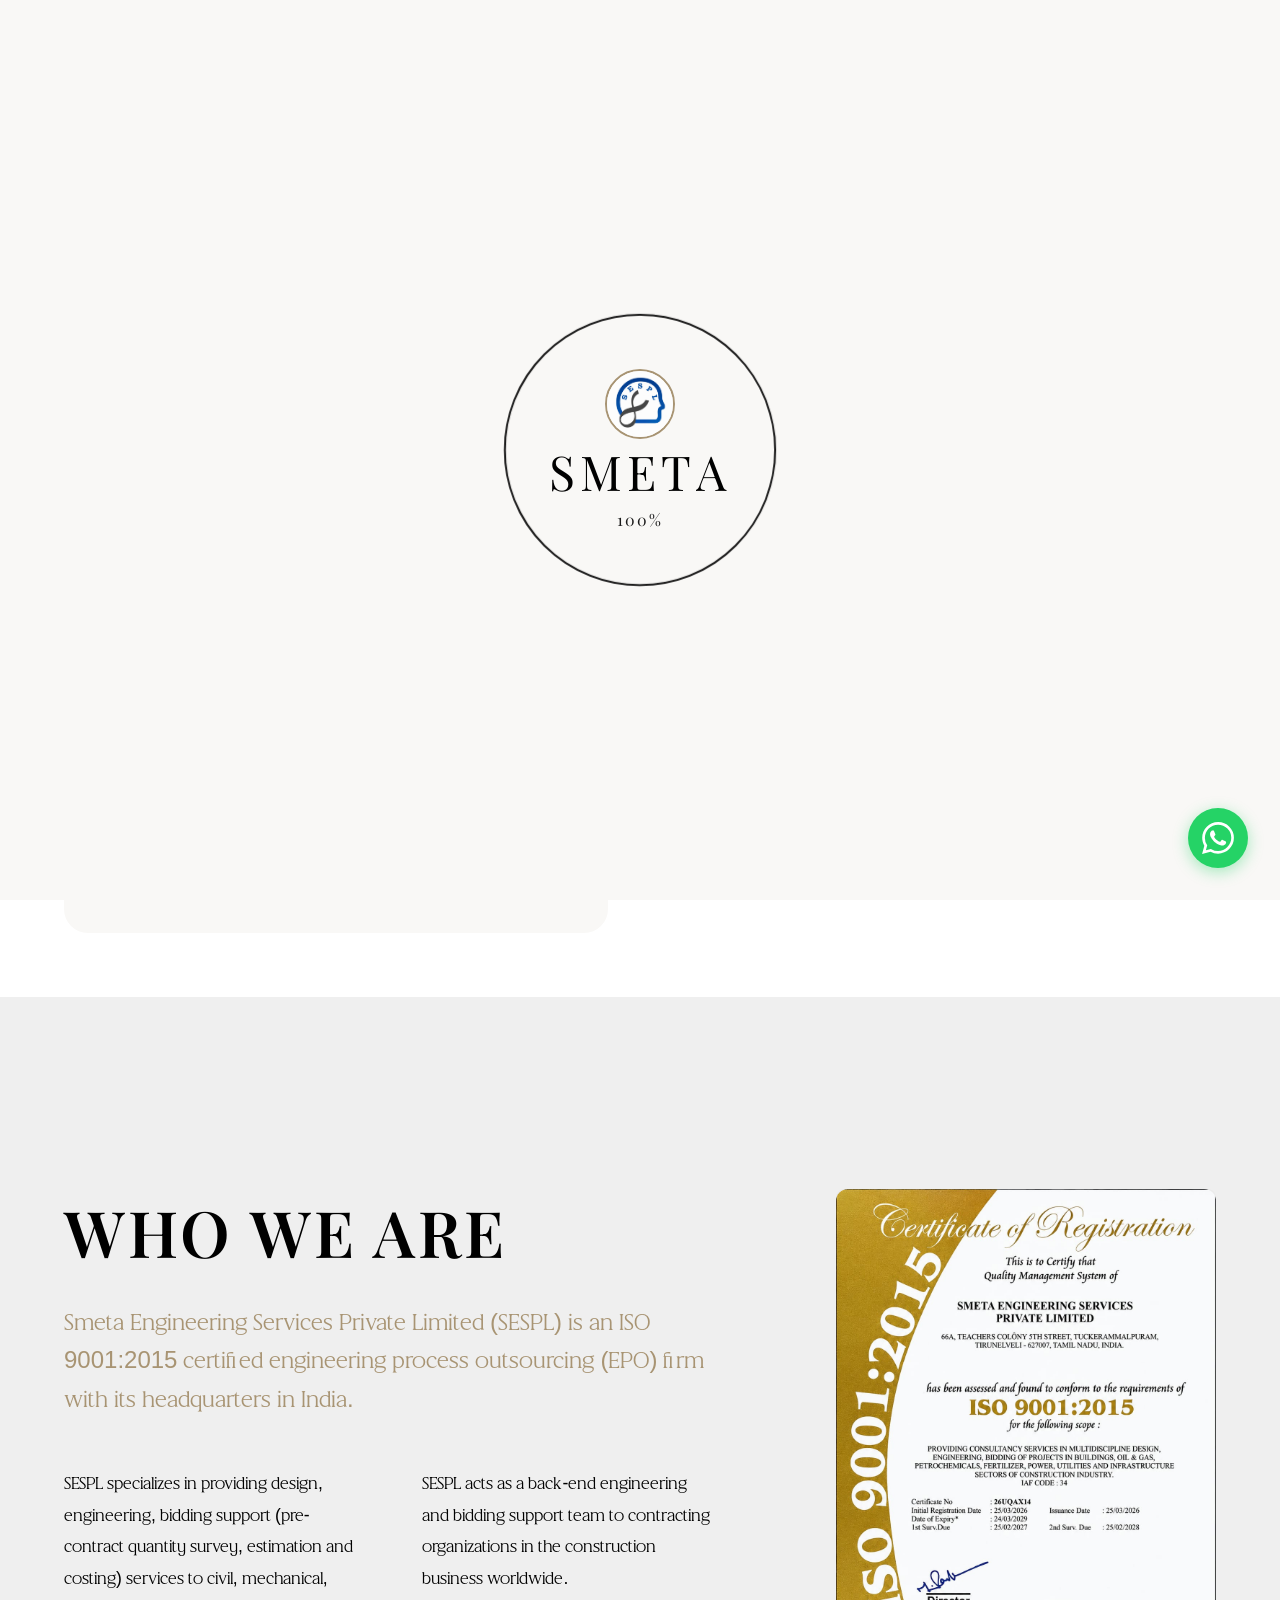
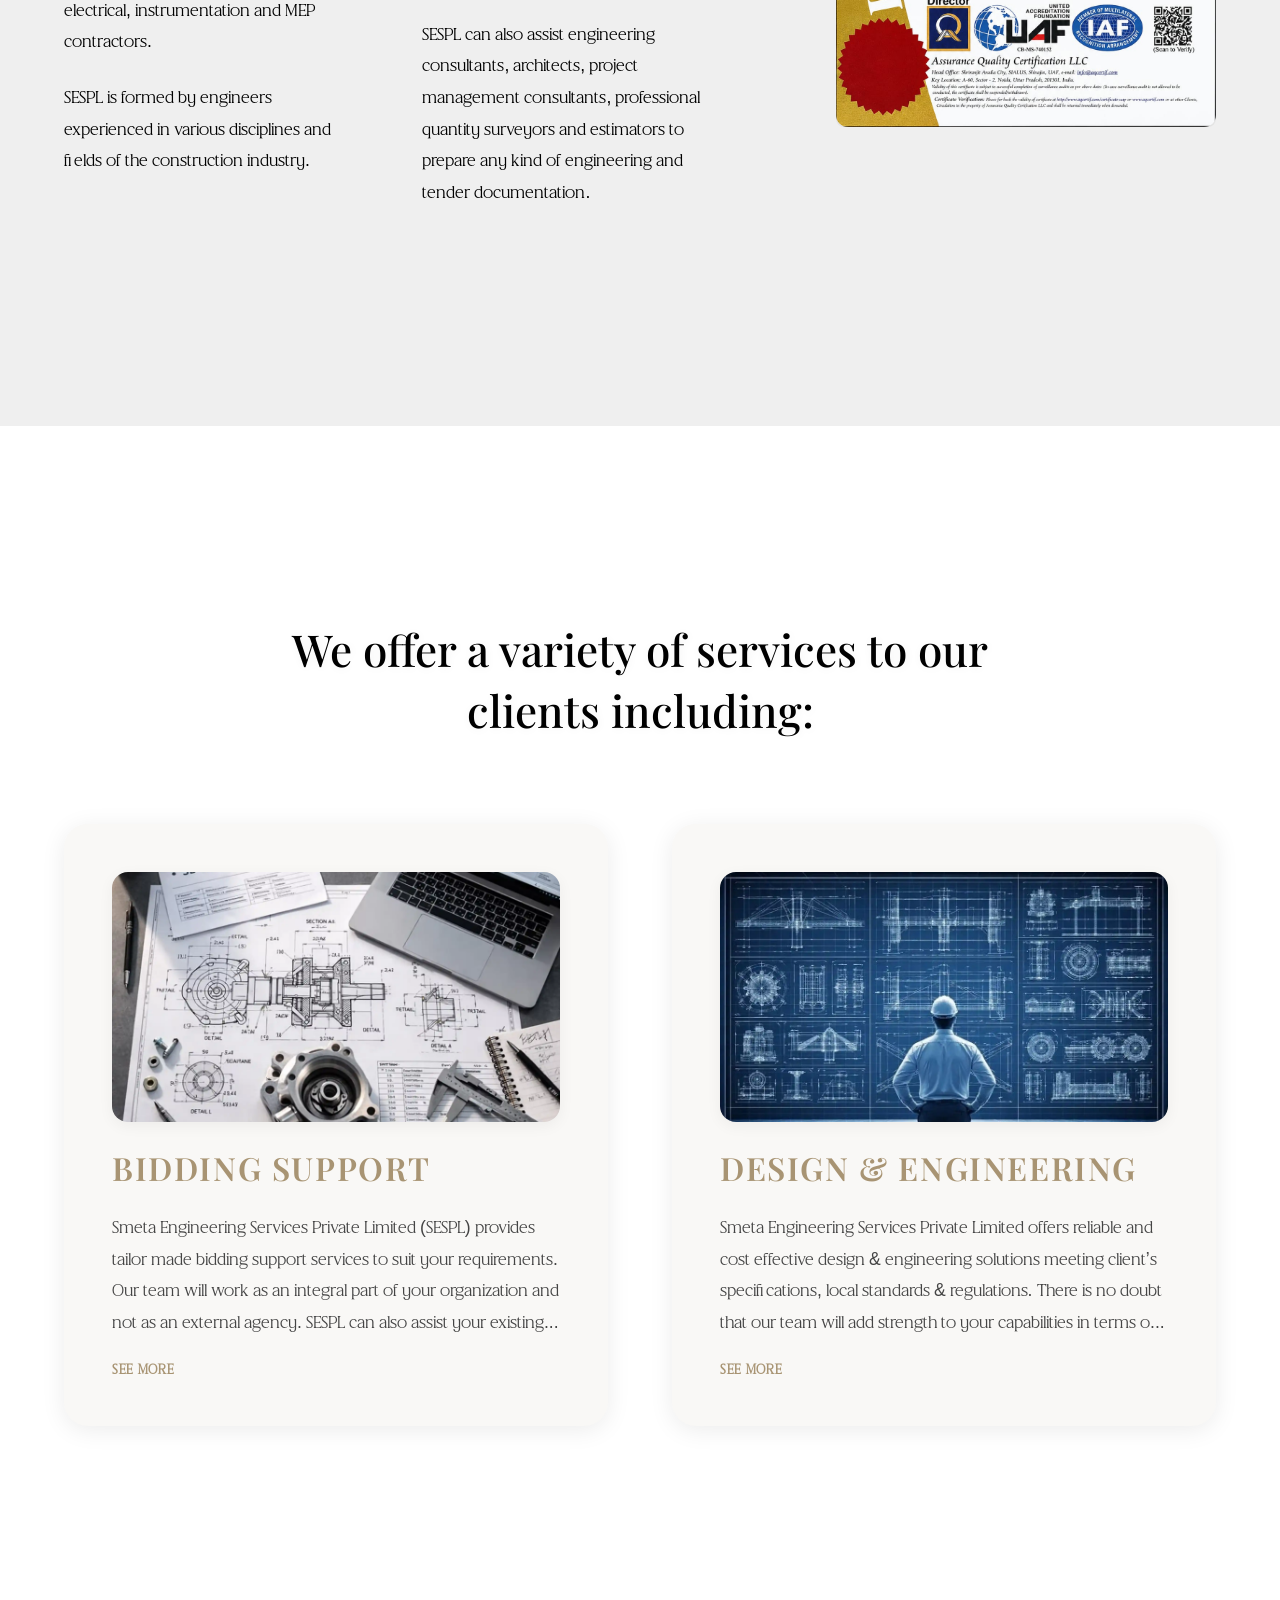
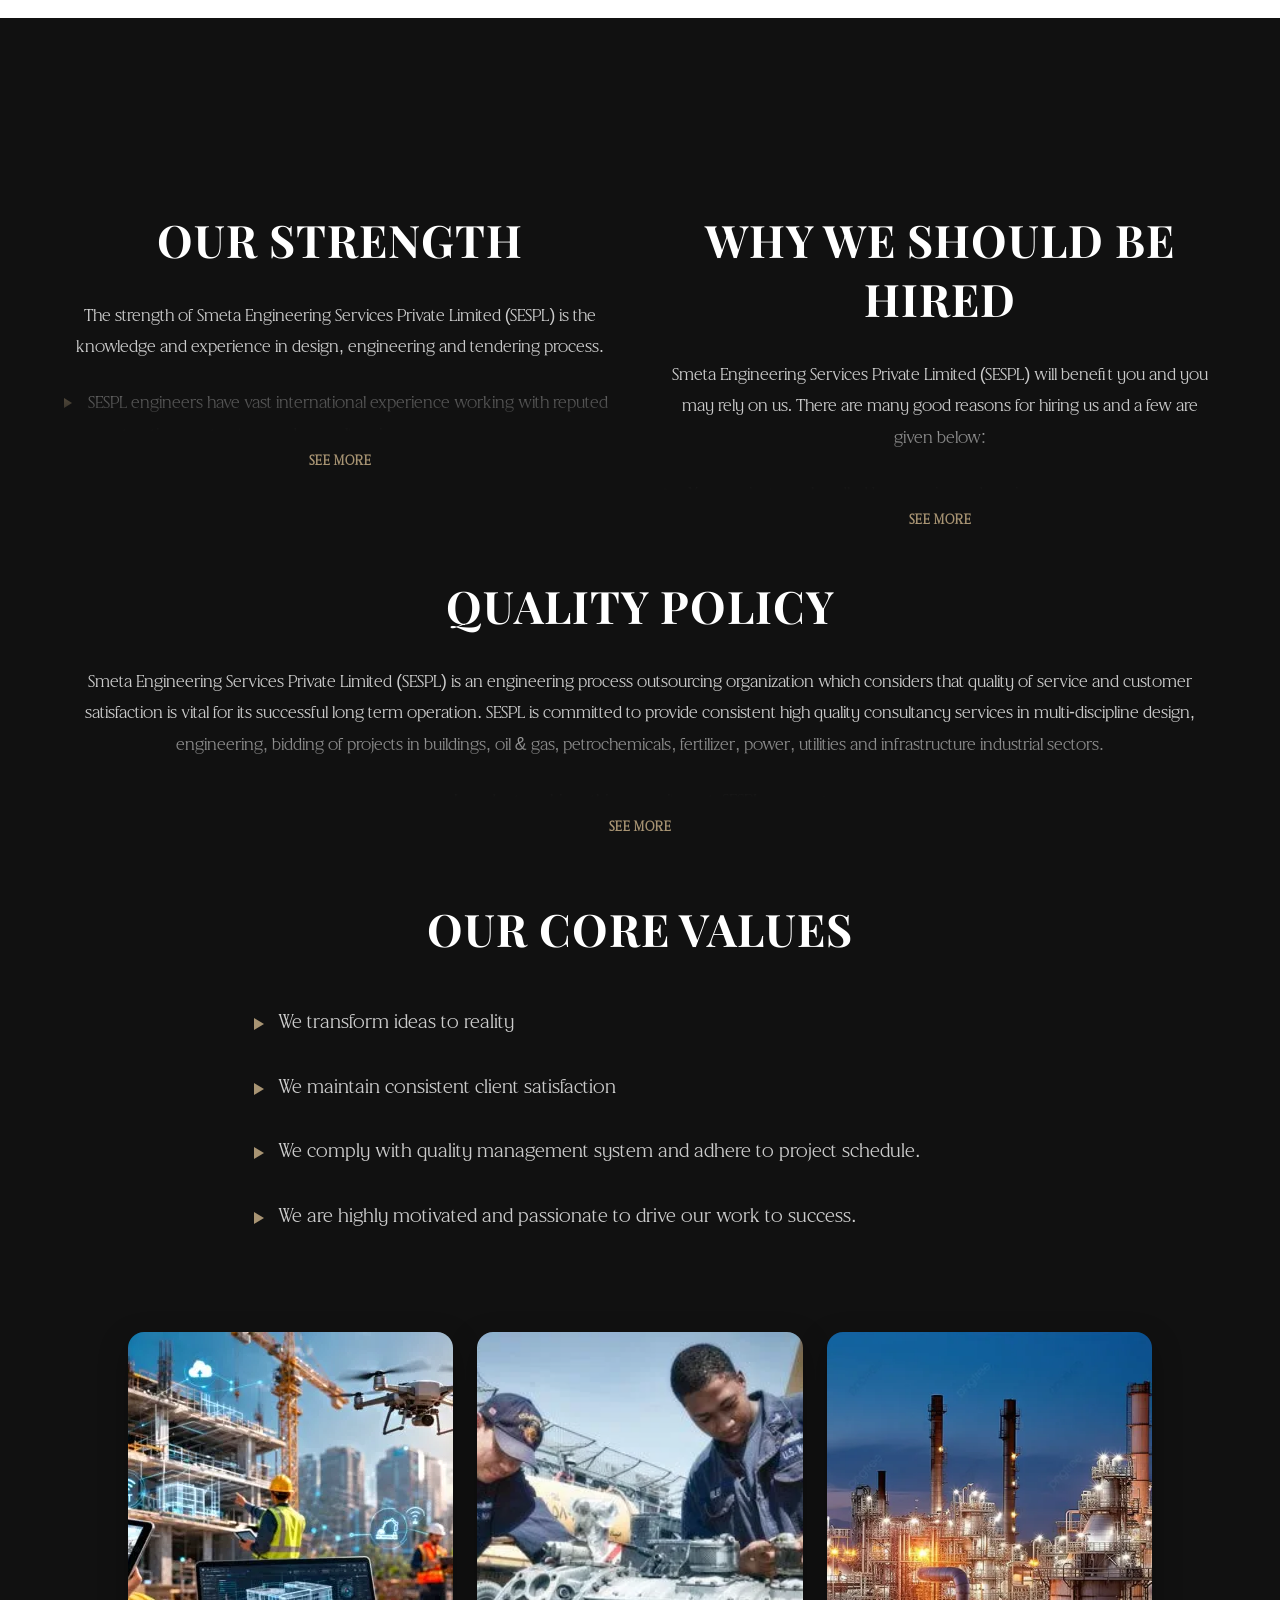
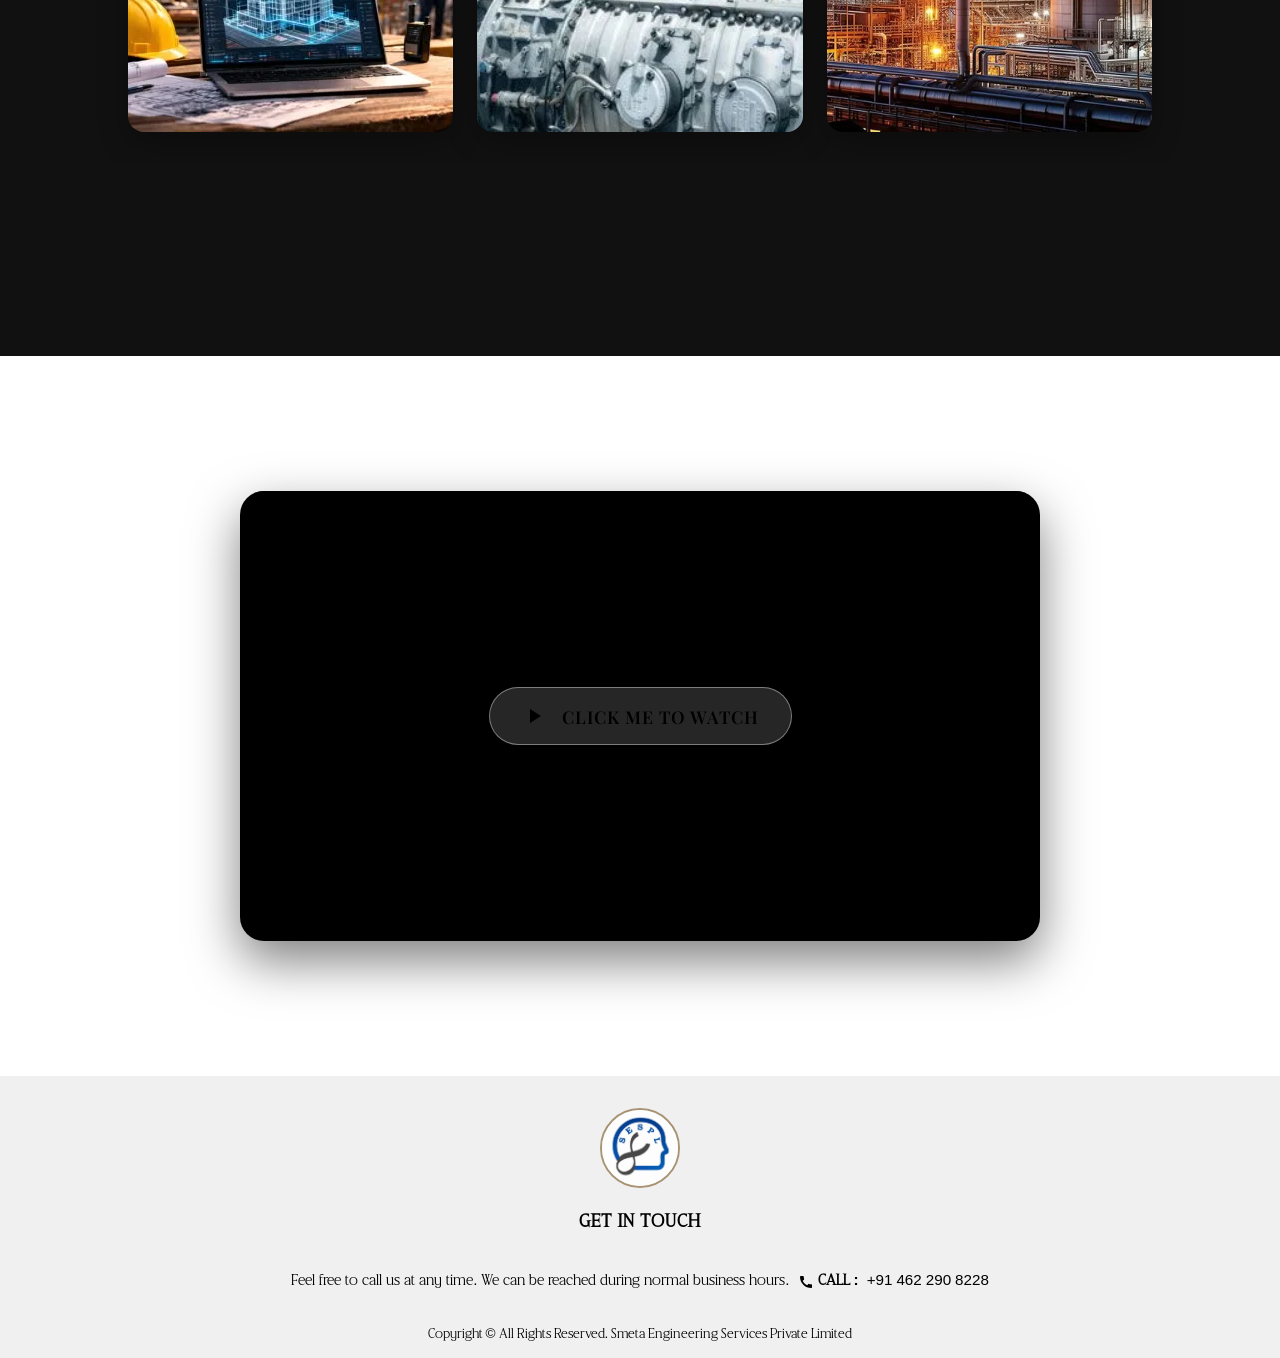
==== commit 3298bacc: "Update index.html and style.css" ====
--- a/index.html
+++ b/index.html
@@ -252,7 +252,7 @@
             <h1 class="hero__title">Smeta Engineering</h1>
           </div>
           <div class="hero__title-wrap">
-            <h1 class="hero__title italic">Services</h1>
+            <h1 class="hero__title" style="color: var(--color-accent);">Services</h1>
           </div>
           <div class="hero__title-wrap">
             <h1 class="hero__title">Private Limited</h1>
--- a/style.css
+++ b/style.css
@@ -1166,13 +1166,19 @@
 }
 
 .values__list li::before {
-  content: "•";
+  content: "";
   position: absolute;
   left: 0;
-  top: 0;
-  color: var(--color-accent);
-  font-weight: bold;
-  font-size: 1.2rem;
+  top: 0.6rem;
+  border-left: 8px solid var(--color-accent);
+  border-top: 5px solid transparent;
+  border-bottom: 5px solid transparent;
+  transition: transform 0.3s cubic-bezier(0.4, 0, 0.2, 1), filter 0.3s cubic-bezier(0.4, 0, 0.2, 1);
+}
+
+.values__list li:hover::before {
+  transform: translateX(4px) scale(1.1);
+  filter: drop-shadow(0 0 5px var(--color-accent));
 }
 
 .values__list--cols {
@@ -1320,14 +1326,19 @@
 }
 
 .gallery__values-list li::before {
-  content: "•";
+  content: "";
   position: absolute;
   left: 0;
-  top: 0;
-  color: var(--color-accent);
-  font-weight: bold;
-  font-size: 1.5rem;
-  line-height: 1.2;
+  top: 0.75rem;
+  border-left: 10px solid var(--color-accent);
+  border-top: 6px solid transparent;
+  border-bottom: 6px solid transparent;
+  transition: transform 0.3s cubic-bezier(0.4, 0, 0.2, 1), filter 0.3s cubic-bezier(0.4, 0, 0.2, 1);
+}
+
+.gallery__values-list li:hover::before {
+  transform: translateX(4px) scale(1.1);
+  filter: drop-shadow(0 0 6px var(--color-accent));
 }
 
 /* --- CREATIVE 3-IMAGE GALLERY --- */
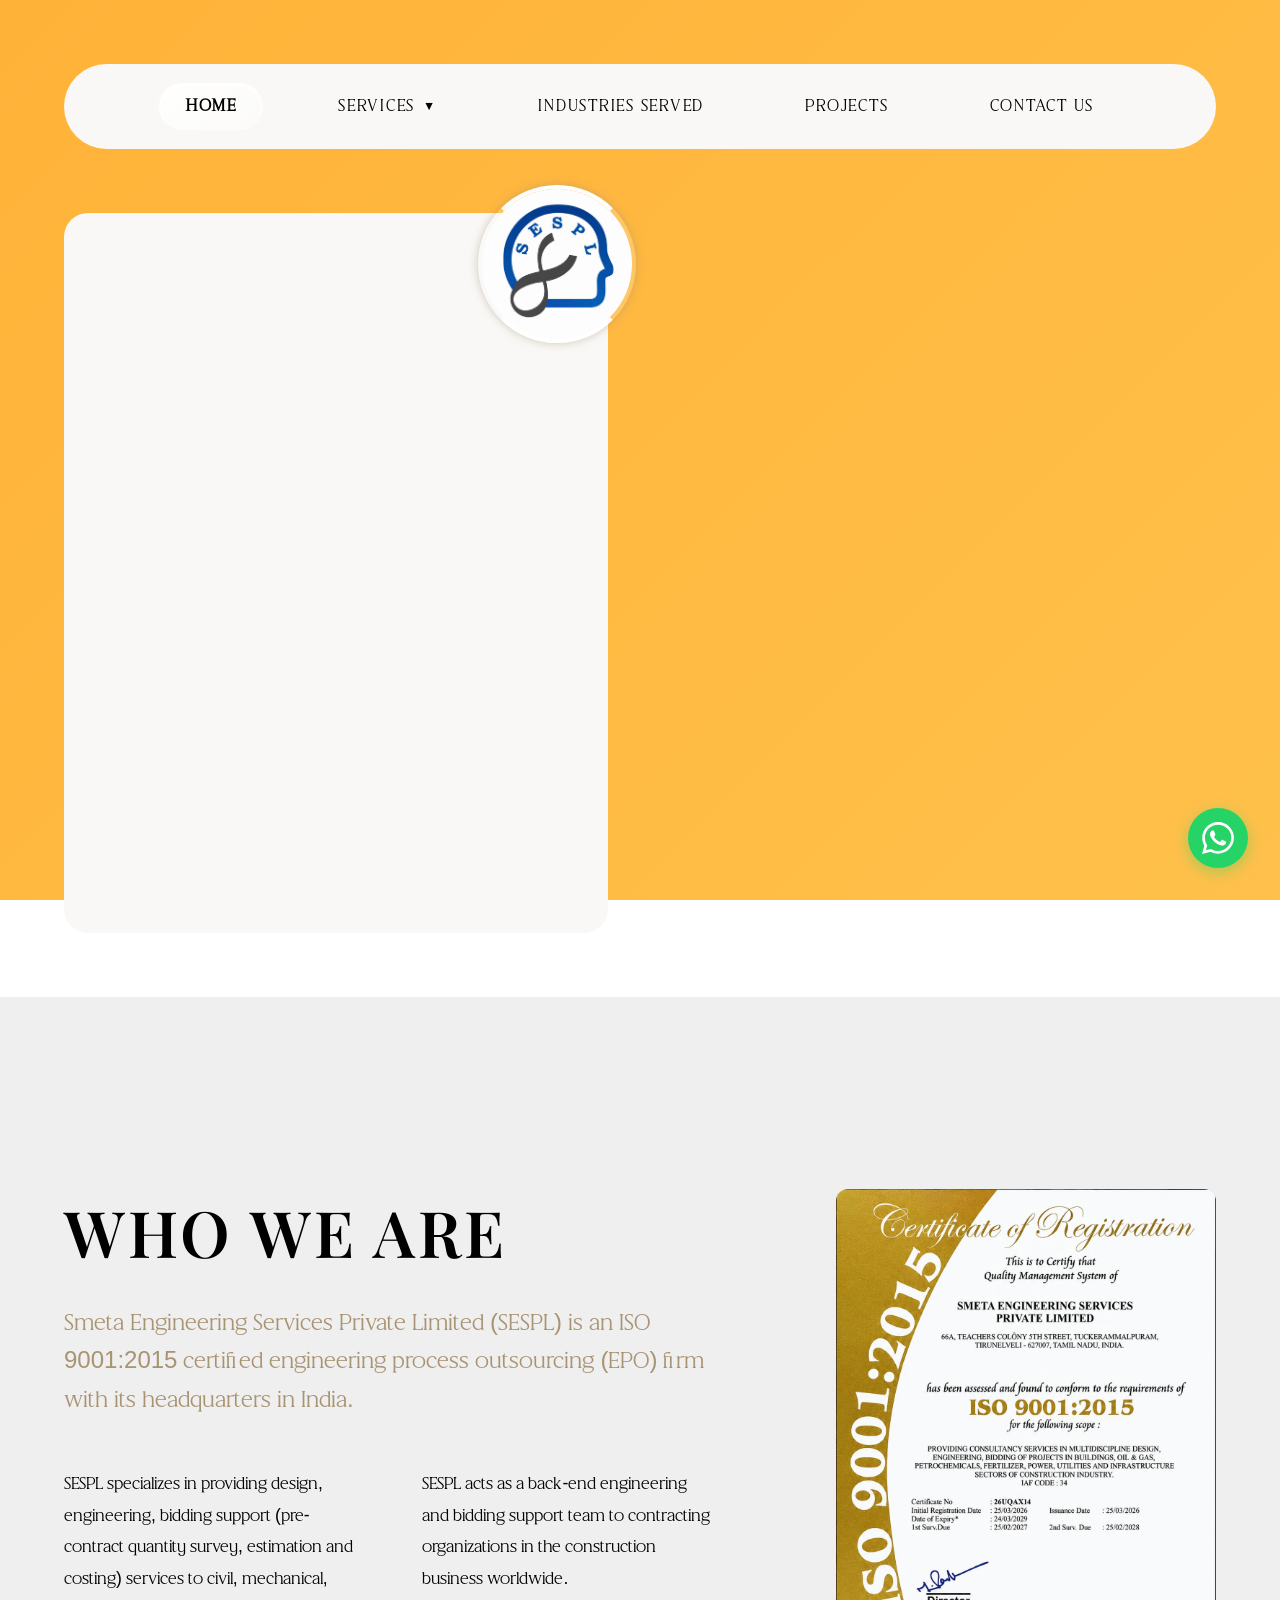
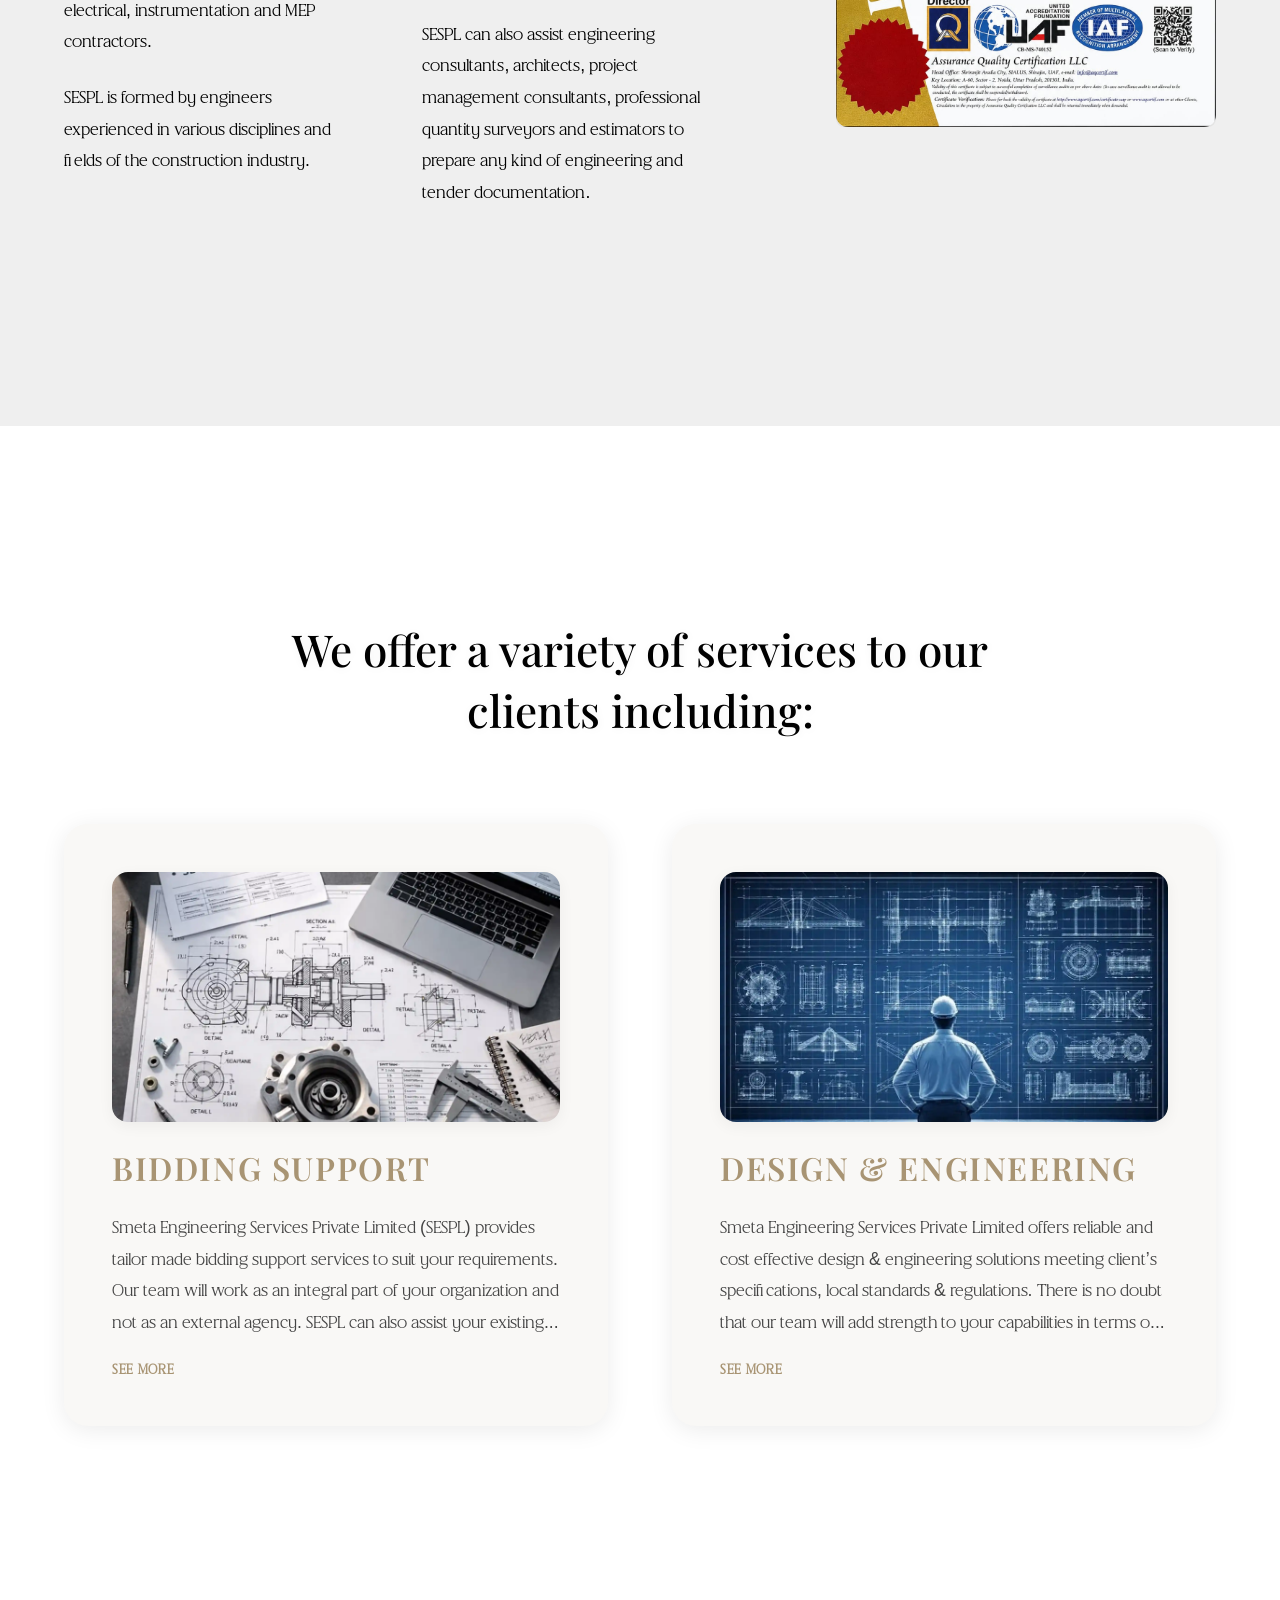
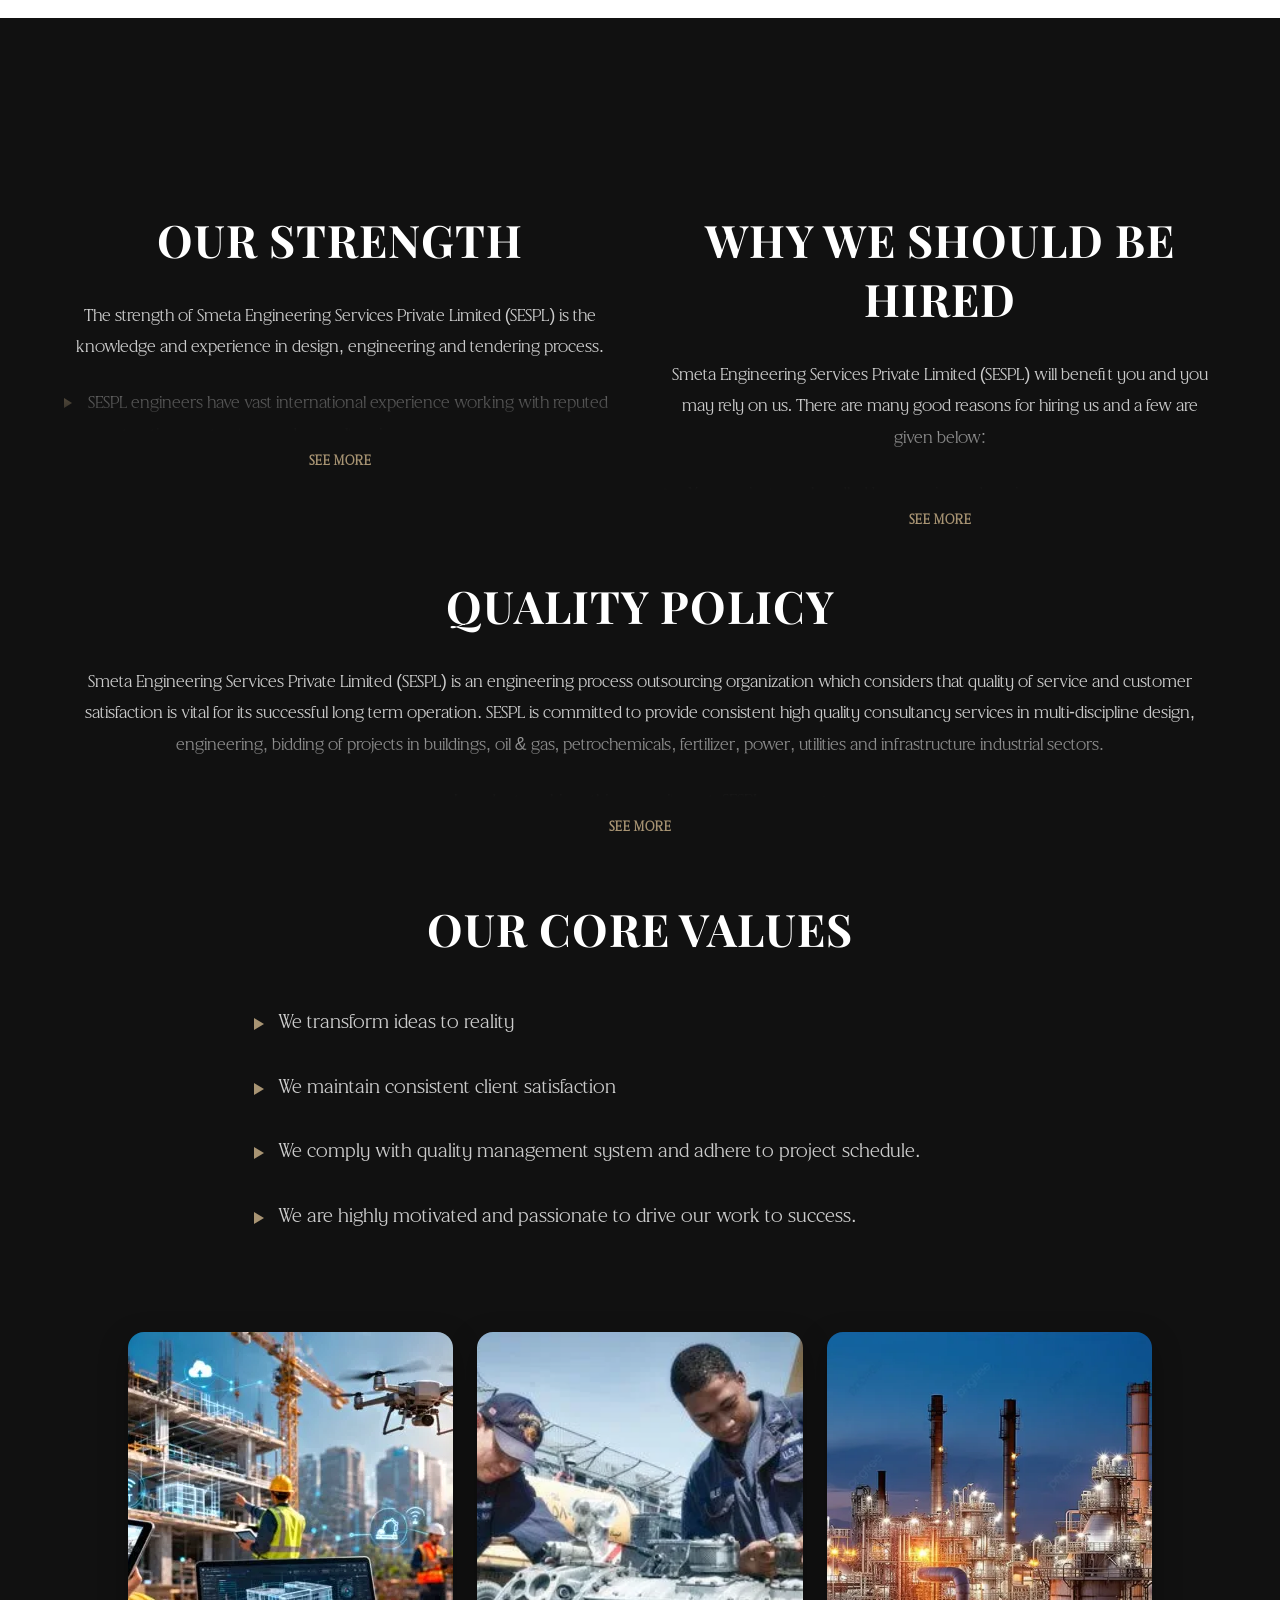
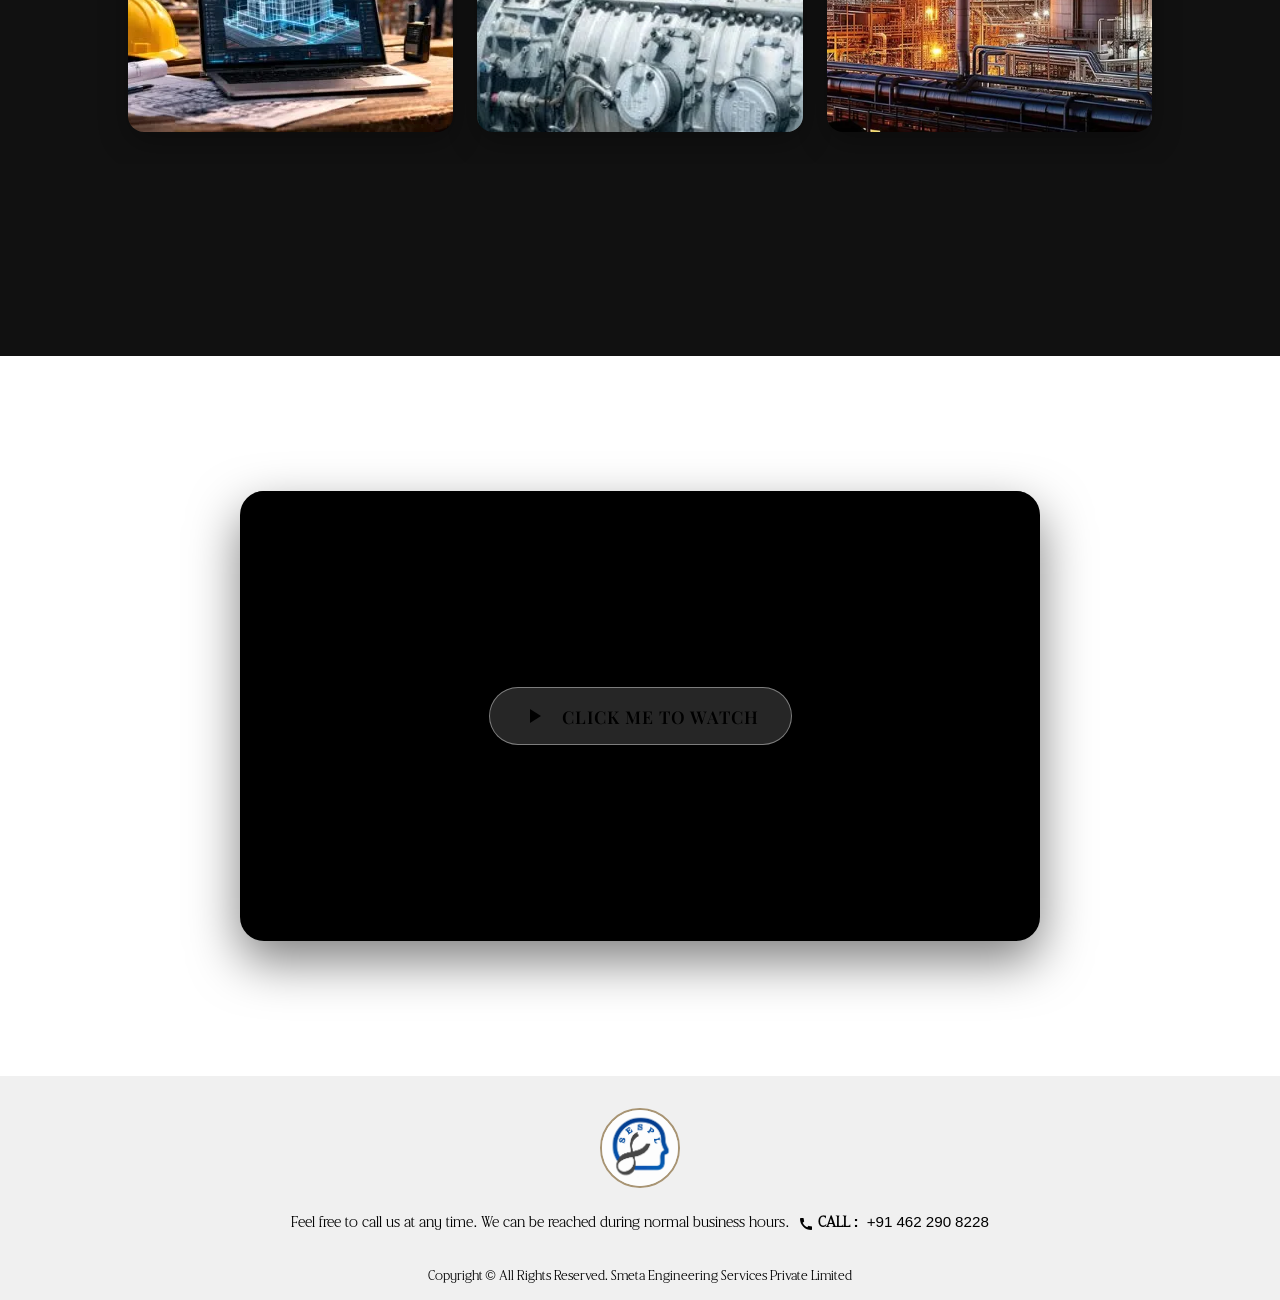
==== commit 3cbaf52b: "Removed 'GET IN TOUCH' text from all footers" ====
--- a/index.html
+++ b/index.html
@@ -595,7 +595,6 @@
       <div class="footer__container" style="grid-template-columns: 1fr;">
         <div class="footer__col" style="text-align: center; max-width: 900px; margin: 0 auto;">
           <img src="optimized/logo.jpeg" alt="Smeta Engineering Logo" class="footer__logo" />
-          <h3 class="footer__title">GET IN TOUCH</h3>
           <p class="footer__text" style="display: flex; justify-content: center; align-items: center; gap: 8px; flex-wrap: wrap; margin-bottom: 0;">
             Feel free to call us at any time. We can be reached during normal business hours.
             <strong style="display: inline-flex; align-items: center;"><svg width="16" height="16" viewBox="0 0 24 24" fill="currentColor" style="margin-right: 4px;">
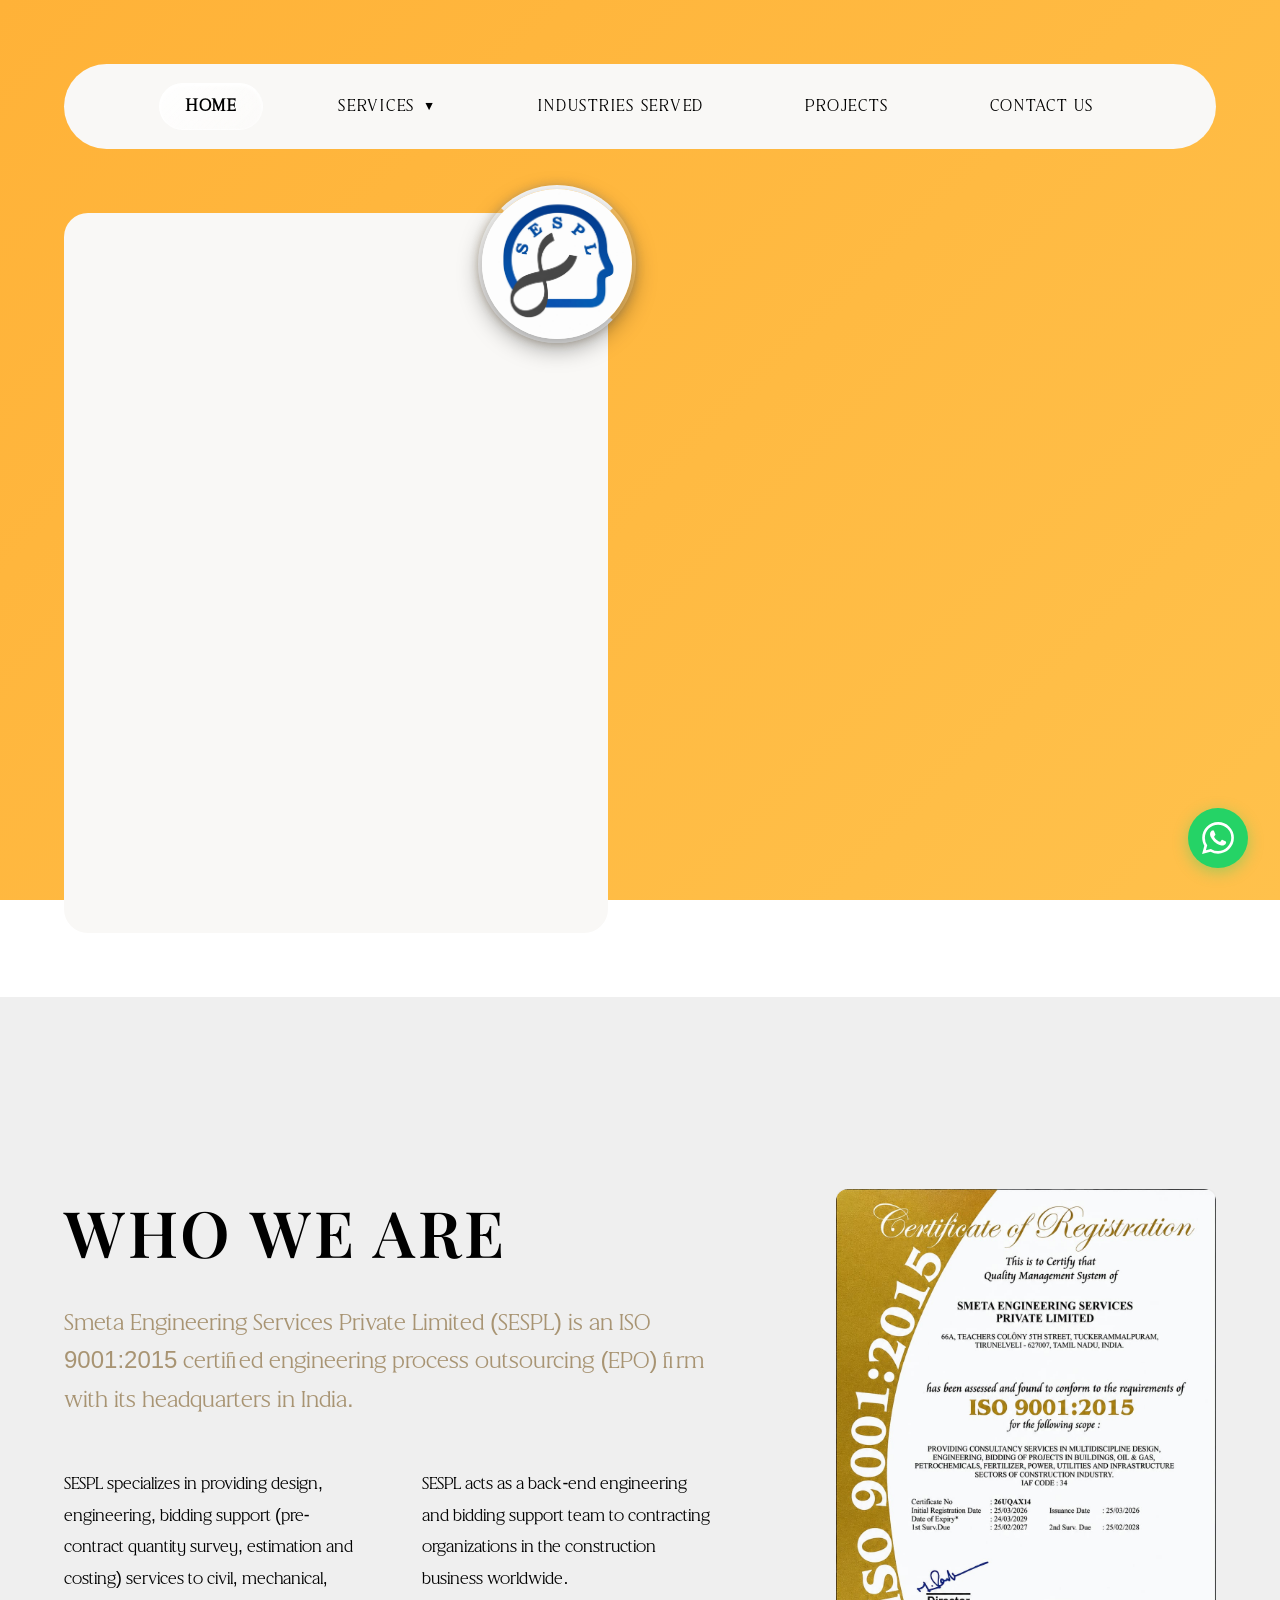
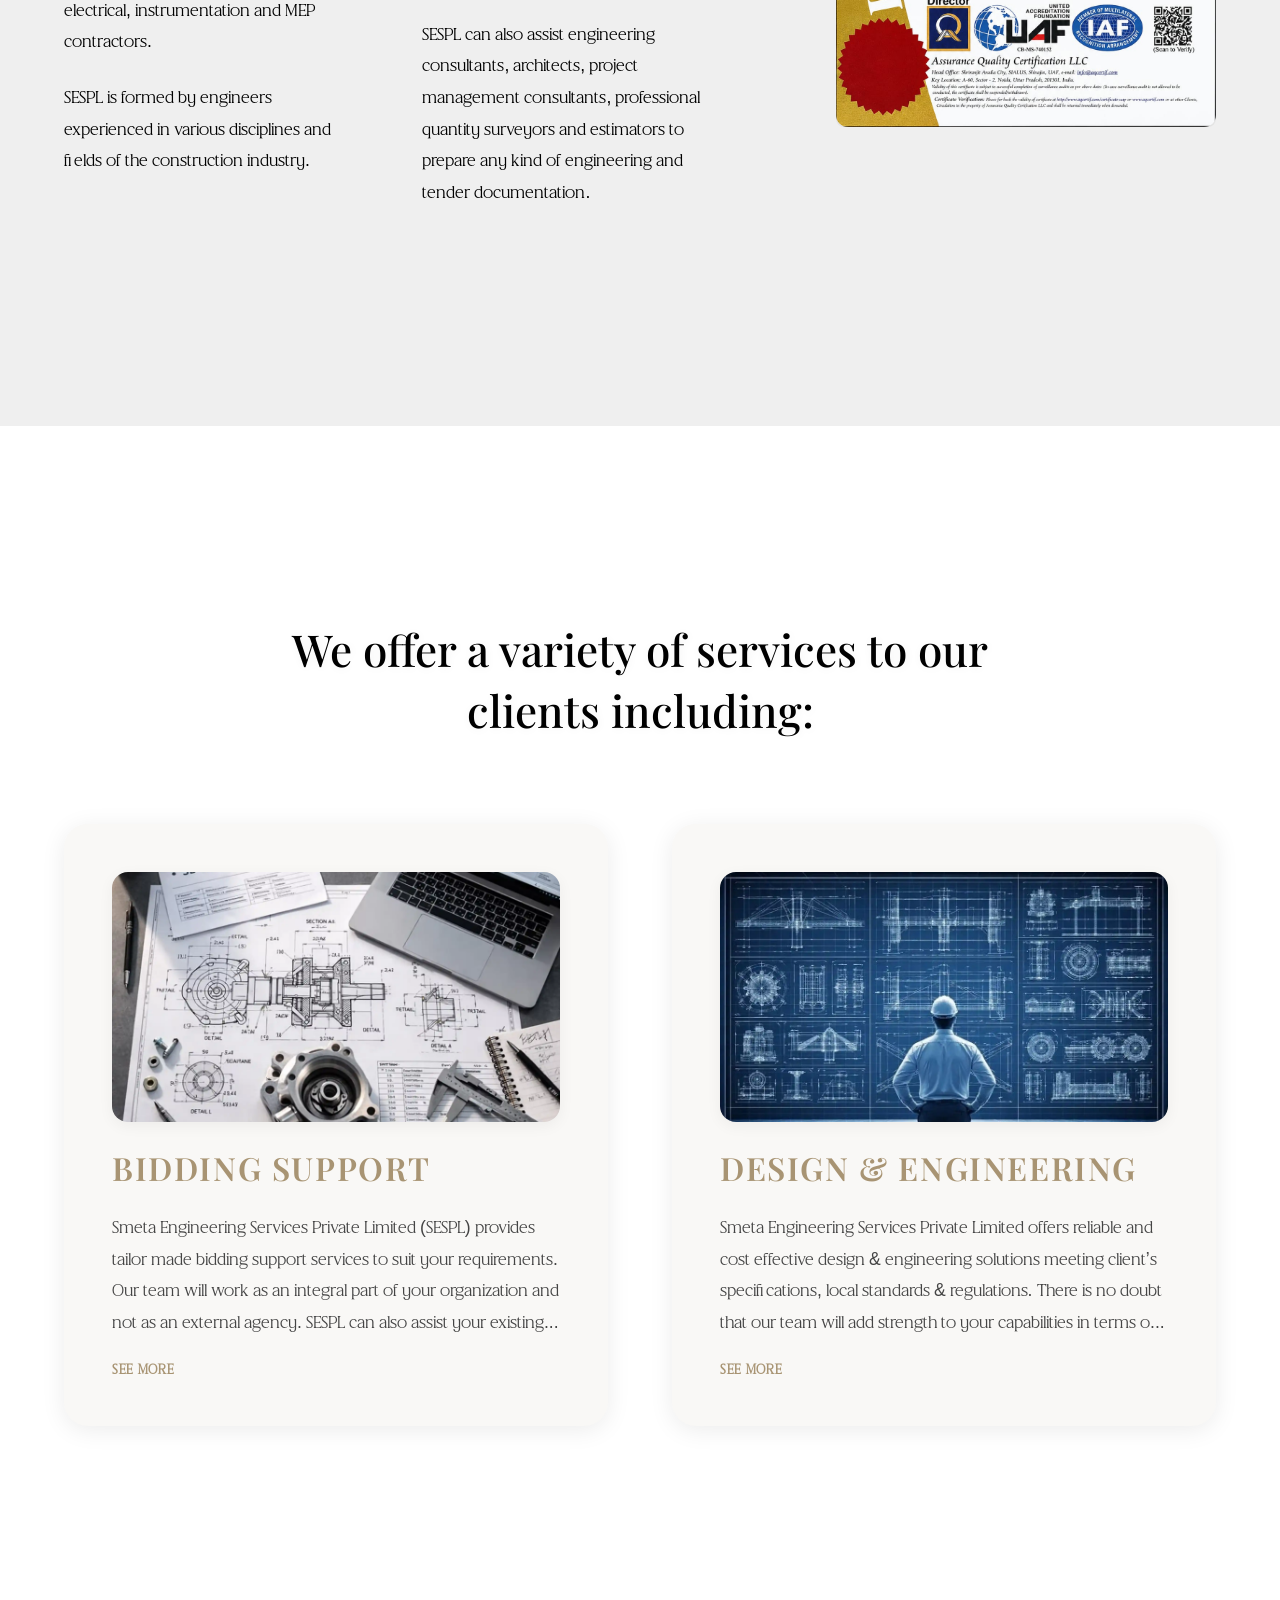
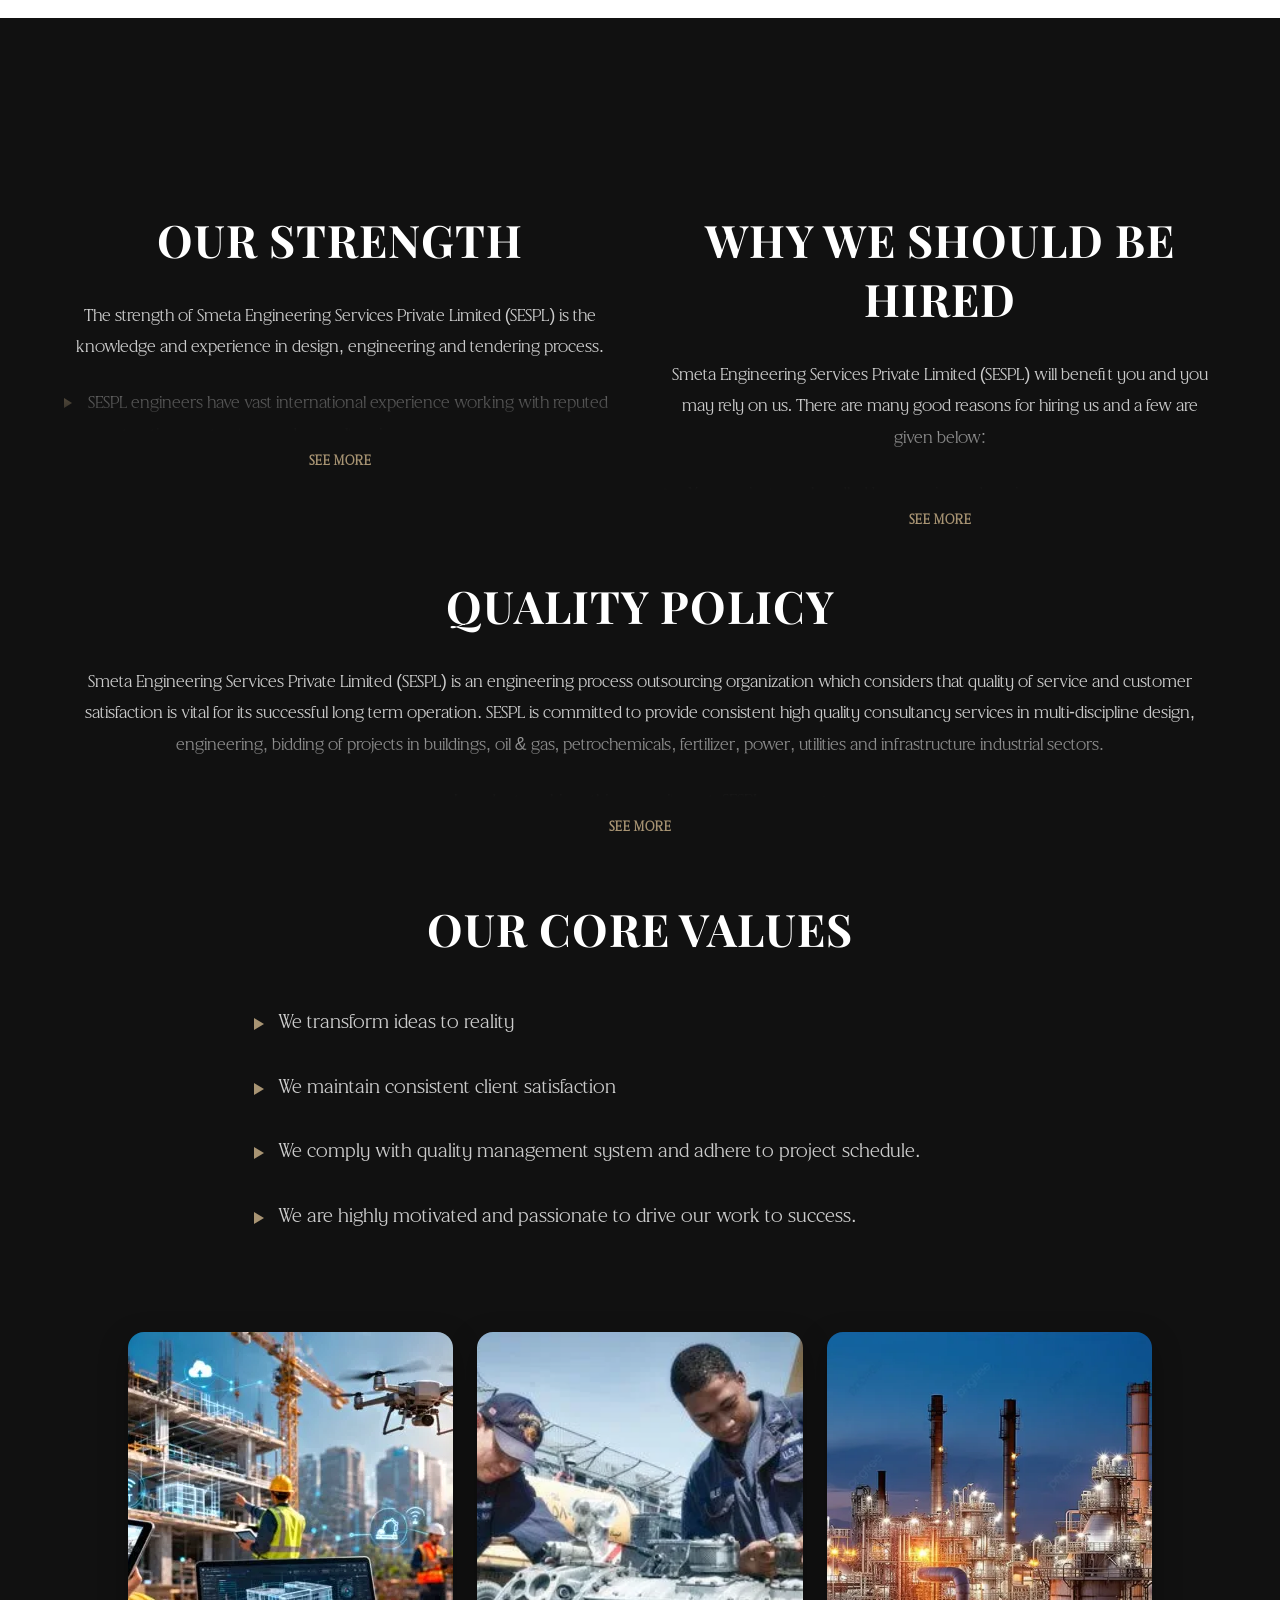
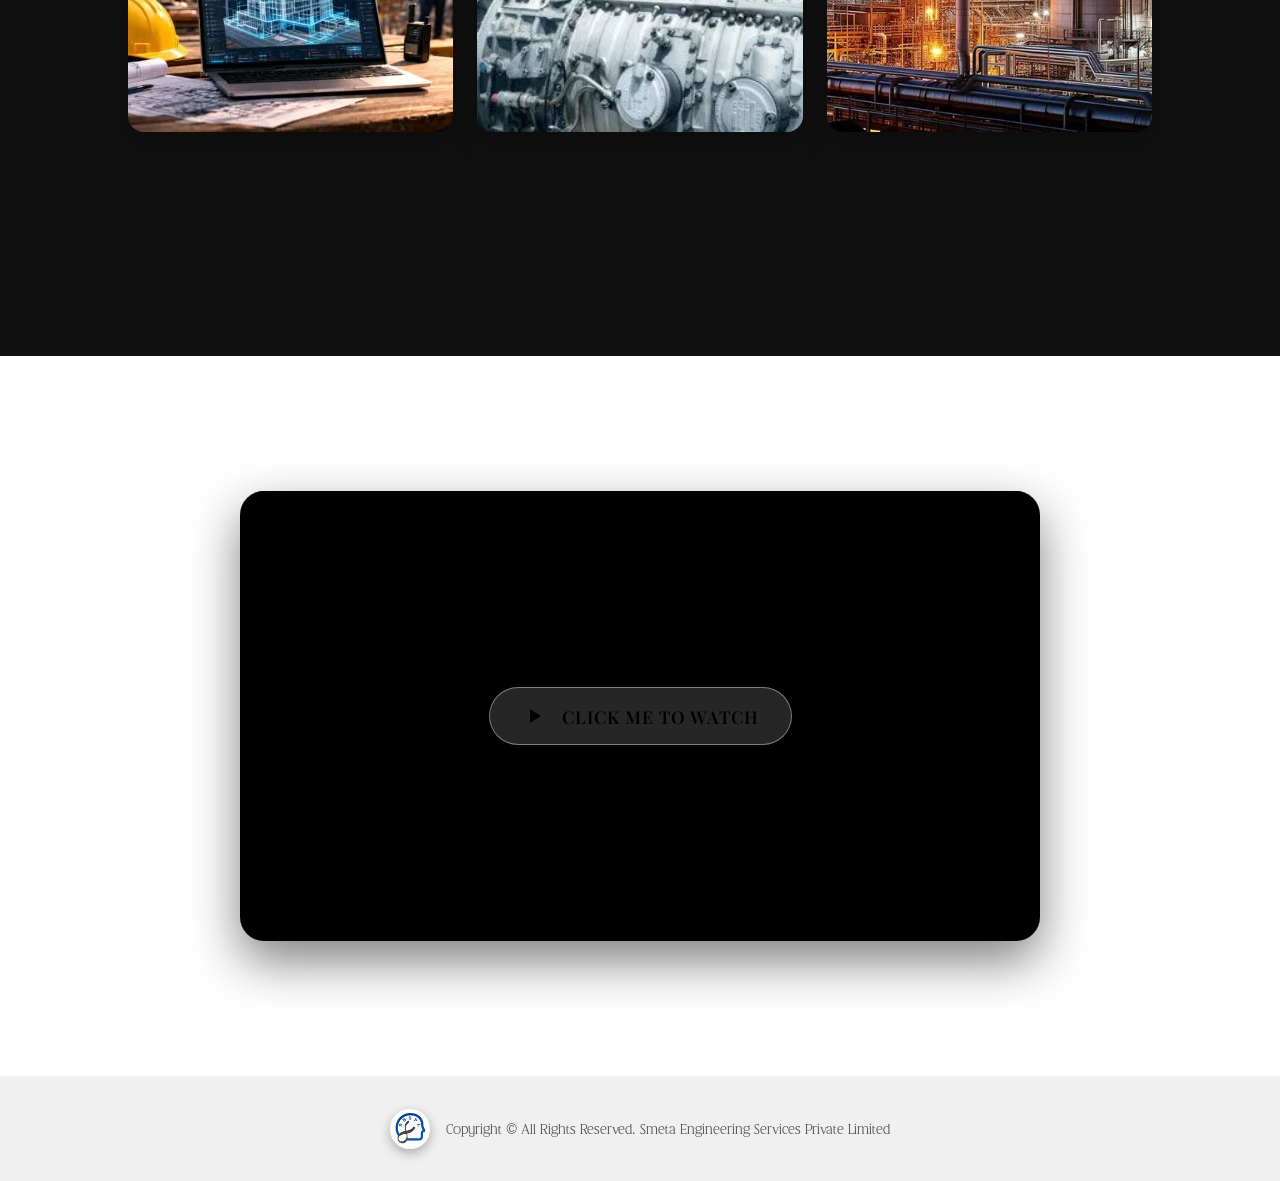
==== commit 91d6f052: "Update footer layout and logo styling" ====
--- a/index.html
+++ b/index.html
@@ -590,21 +590,10 @@
       </a>
     </section>
 
-    <footer id="footer" class="footer">
-      <div class="footer__animated-line"></div>
-      <div class="footer__container" style="grid-template-columns: 1fr;">
-        <div class="footer__col" style="text-align: center; max-width: 900px; margin: 0 auto;">
-          <img src="optimized/logo.jpeg" alt="Smeta Engineering Logo" class="footer__logo" />
-          <p class="footer__text" style="display: flex; justify-content: center; align-items: center; gap: 8px; flex-wrap: wrap; margin-bottom: 0;">
-            Feel free to call us at any time. We can be reached during normal business hours.
-            <strong style="display: inline-flex; align-items: center;"><svg width="16" height="16" viewBox="0 0 24 24" fill="currentColor" style="margin-right: 4px;">
-                  <path d="M20.01 15.38c-1.23 0-2.42-.2-3.53-.56a.977.977 0 0 0-1.01.24l-1.57 1.97c-2.83-1.35-5.48-3.9-6.89-6.83l1.95-1.66c.27-.28.35-.67.24-1.02-.37-1.11-.56-2.3-.56-3.53 0-.54-.45-.99-.99-.99H4.19C3.65 3 3 3.24 3 3.99 3 13.28 10.73 21 20.01 21c.71 0 .99-.63.99-1.18v-3.45c0-.54-.45-.99-.99-.99z"/>
-                </svg>CALL :</strong> +91 462 290 8228
-          </p>
-        </div>
-      </div>
-      <div class="footer__bottom">
-        <p>
+    <footer id="footer" class="footer" style="padding: 2rem 0; border-top: 1px solid rgba(255,255,255,0.1);">
+      <div style="max-width: 1400px; margin: 0 auto; padding: 0 5%; display: flex; justify-content: center; align-items: center; flex-wrap: wrap; gap: 1rem;">
+        <img src="optimized/logo.jpeg" alt="Smeta Engineering Logo" style="height: 40px; width: 40px; object-fit: cover; border-radius: 50%; box-shadow: 0 4px 12px rgba(0,0,0,0.3);" />
+        <p style="margin: 0; font-size: 14px; opacity: 0.7;">
           Copyright &copy; All Rights Reserved. Smeta Engineering Services Private Limited
         </p>
       </div>
--- a/style.css
+++ b/style.css
@@ -573,6 +573,7 @@
   object-fit: cover;
   position: relative;
   z-index: 2;
+  box-shadow: 0 8px 24px rgba(0, 0, 0, 0.4);
 }
 
 @keyframes rotateBorder {
@@ -2940,6 +2941,7 @@
   object-fit: cover;
   border: 2px solid var(--color-accent);
   margin-bottom: -0.5rem; /* pulls title closer */
+  box-shadow: 0 4px 16px rgba(0, 0, 0, 0.5);
 }
 
 .preloader__title {
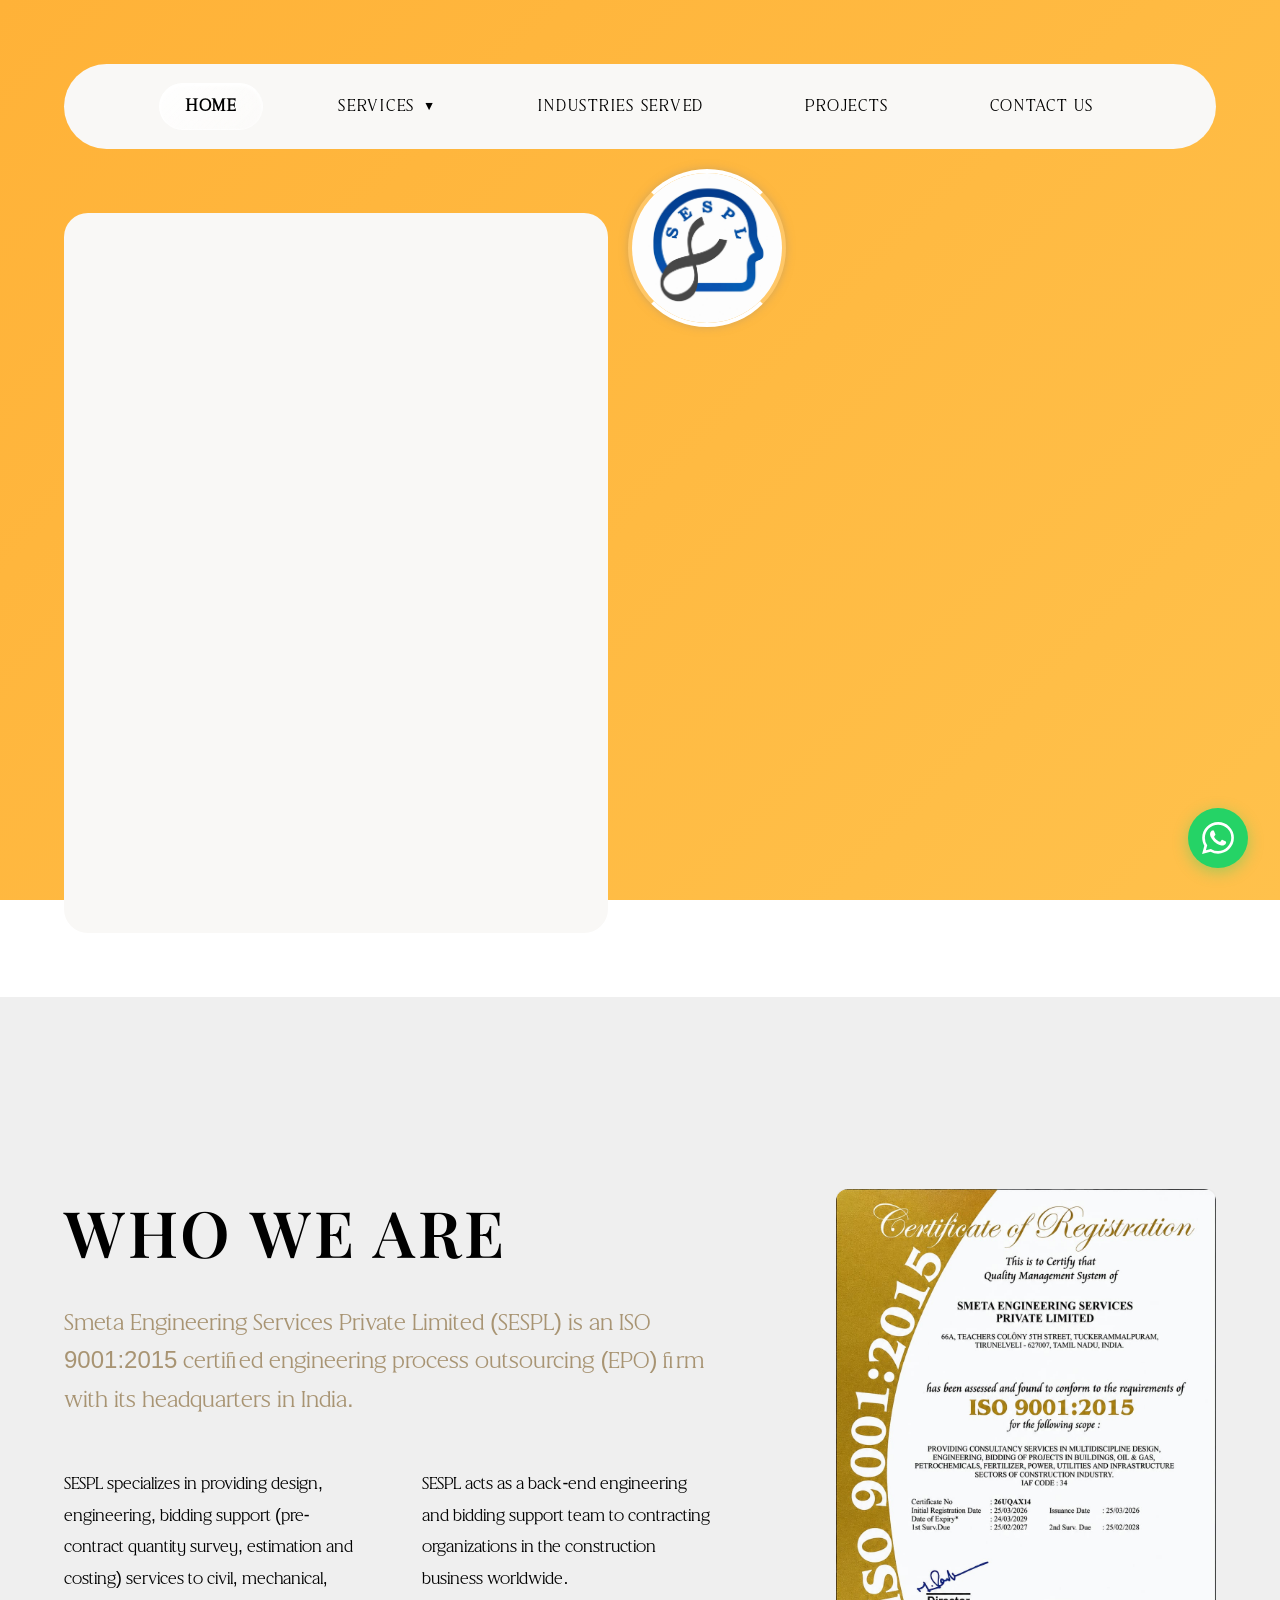
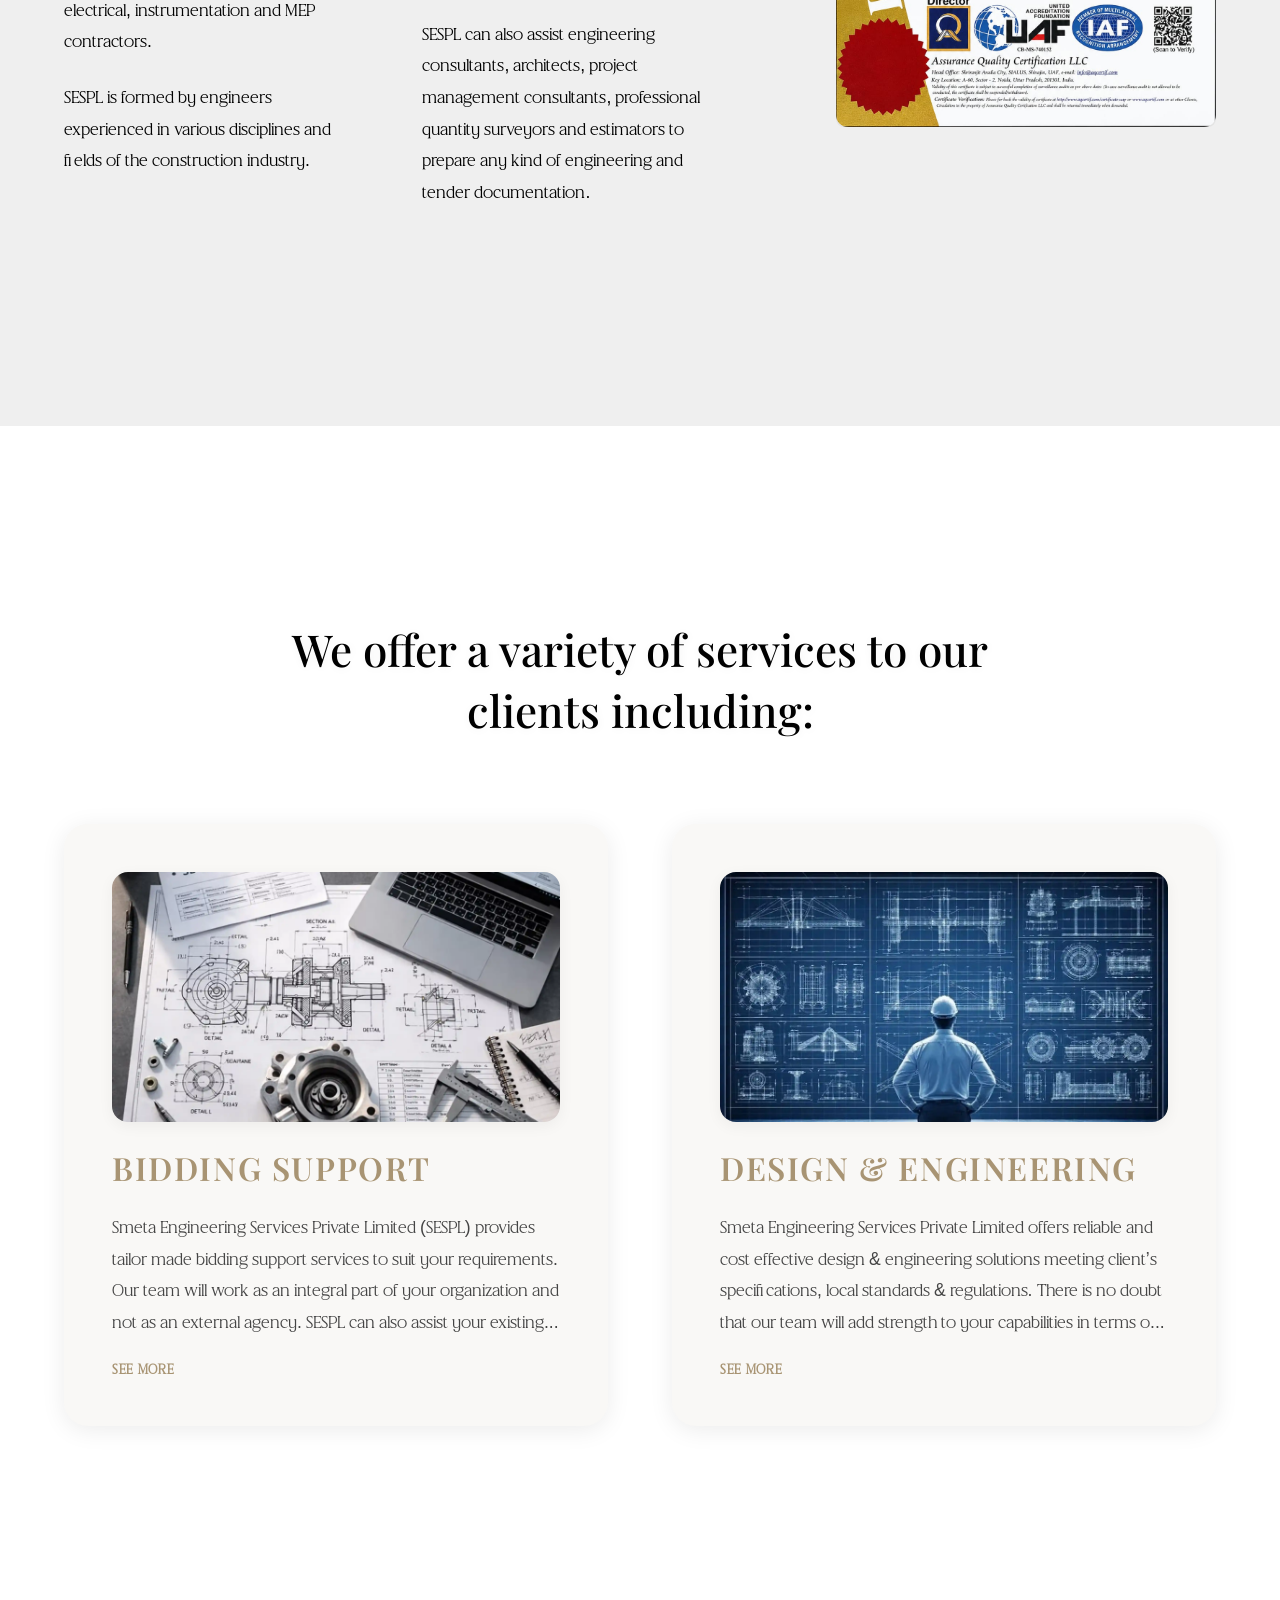
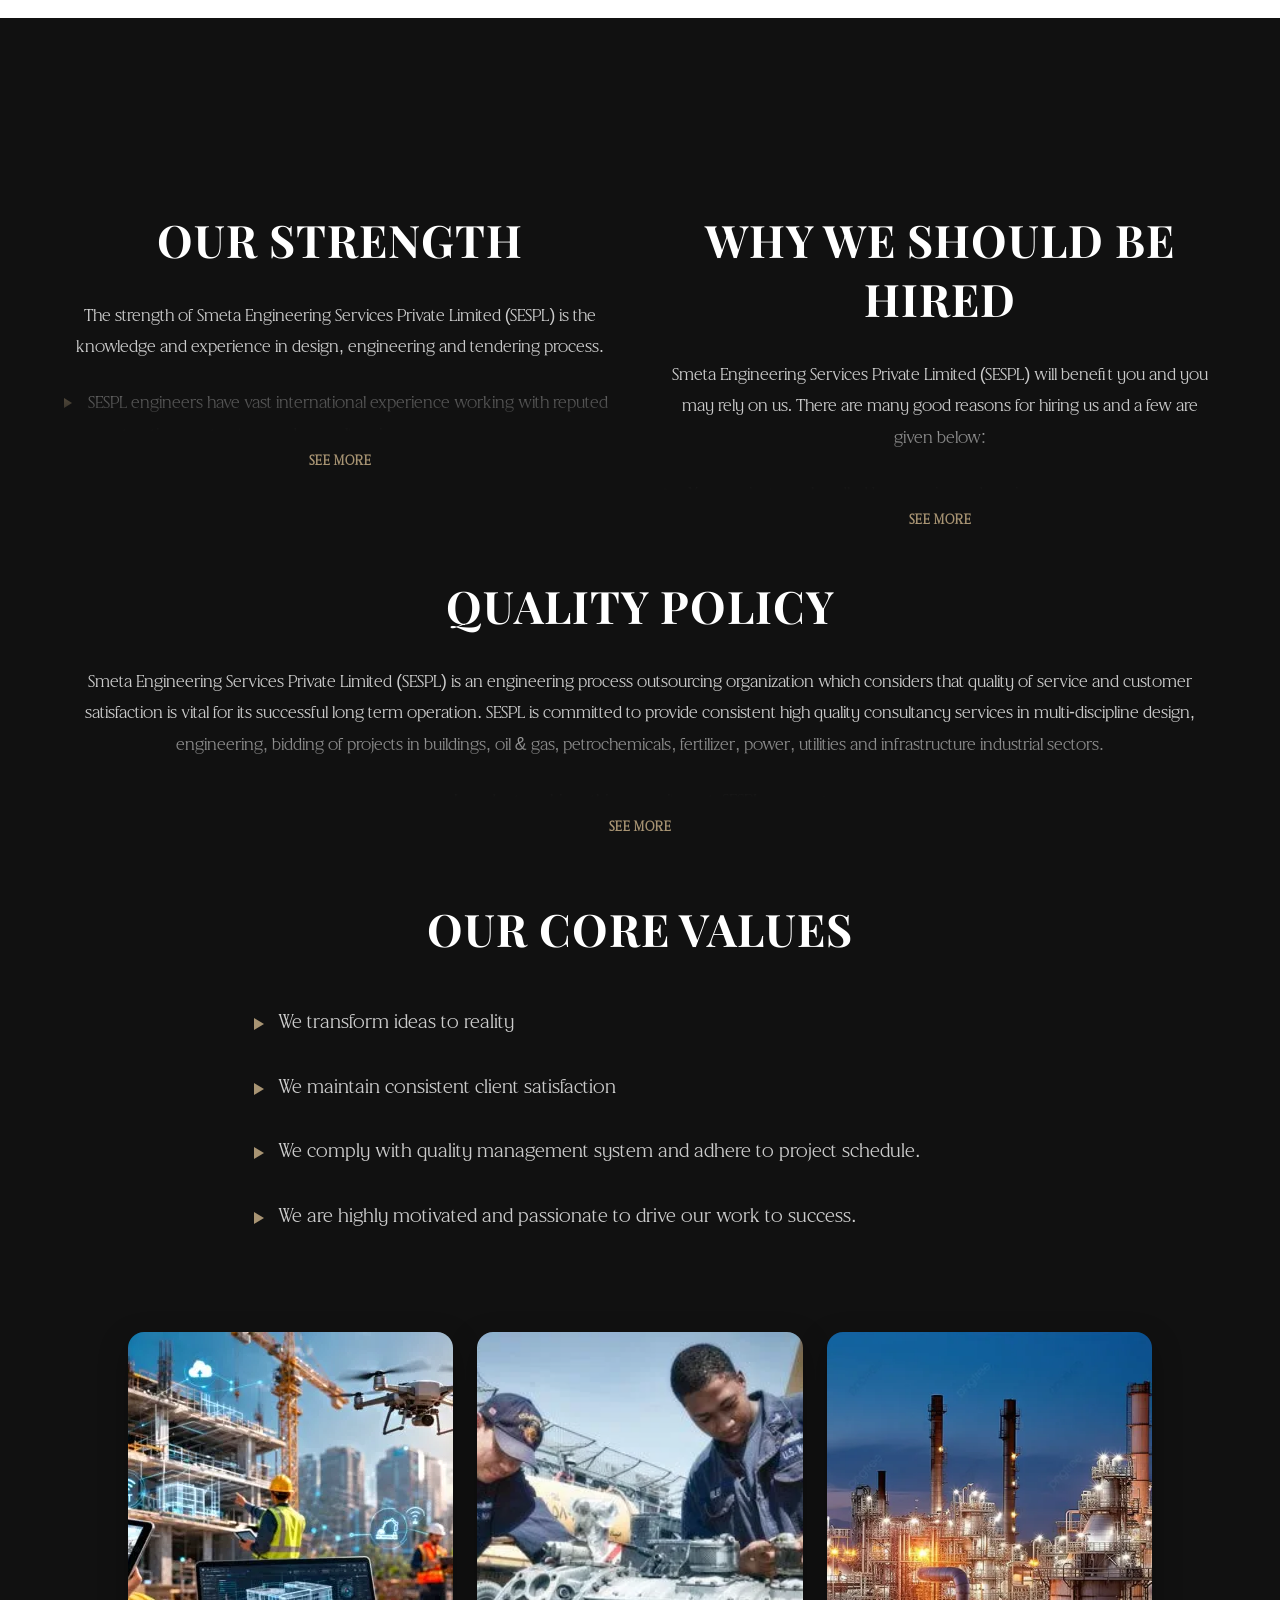
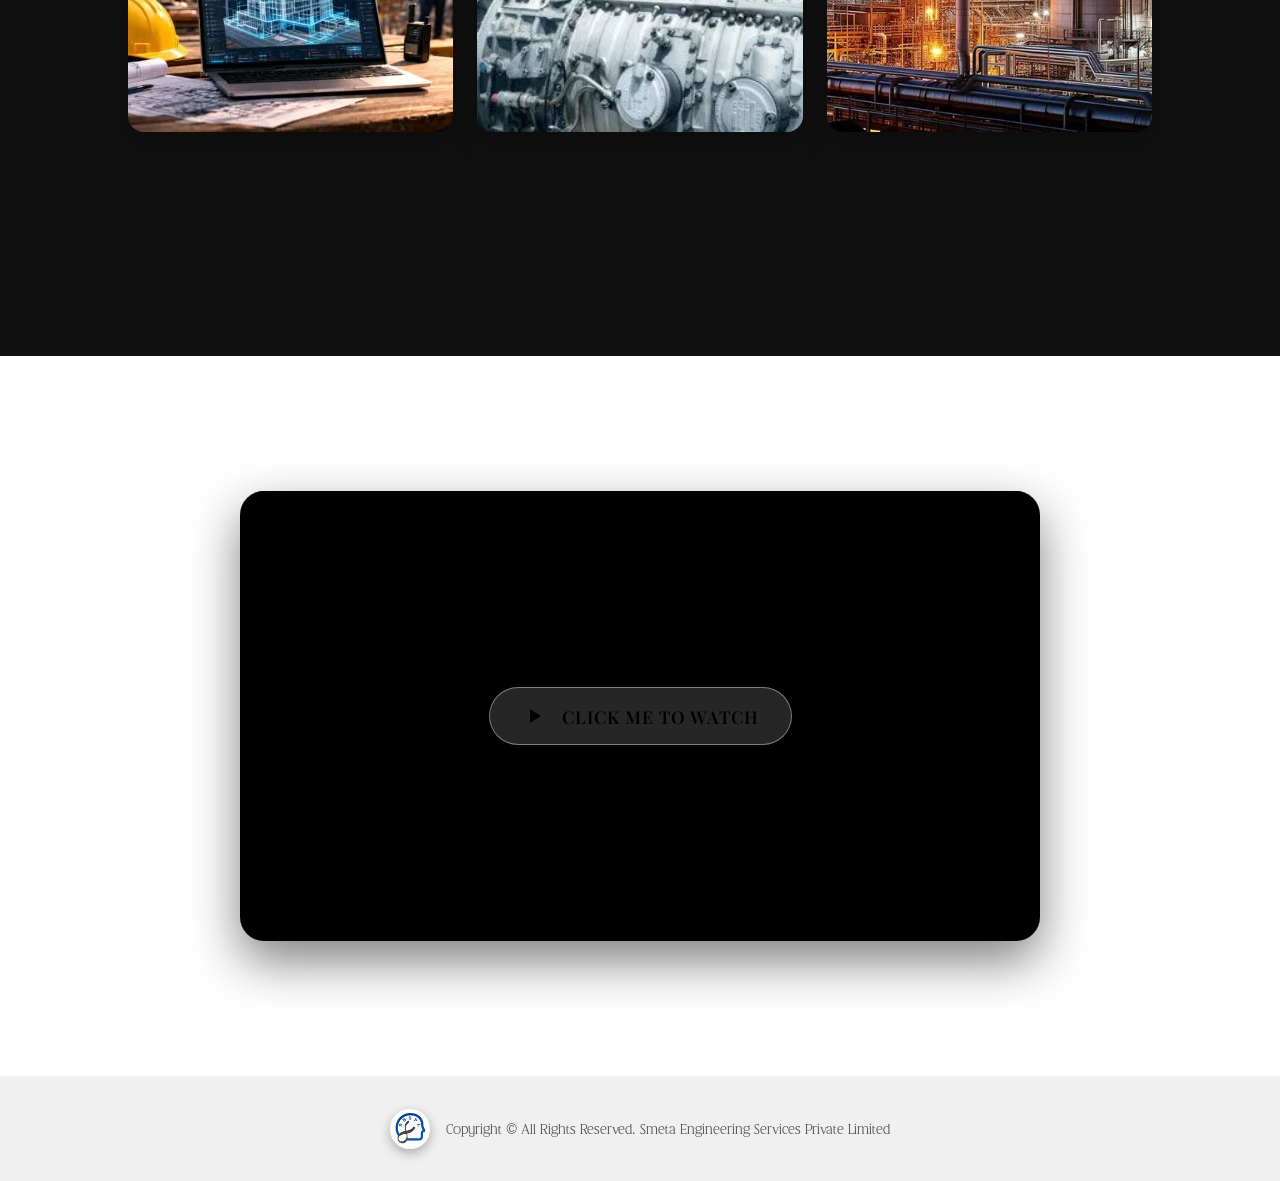
==== commit 86762bec: "chore: Fix logo overlap on hero section, and update contact form to use Web3Forms with on-page Captc" ====
--- a/index.html
+++ b/index.html
@@ -244,9 +244,6 @@
 
       <div class="hero__layout">
         <div class="hero__text-col">
-          <div class="hero__logo-wrapper">
-            <img src="optimized/logo.jpeg" alt="Smeta Engineering Logo" class="hero__logo" />
-          </div>
           <p class="hero__eyebrow">ENGINEERING EXCELLENCE since 2016</p>
           <div class="hero__title-wrap">
             <h1 class="hero__title">Smeta Engineering</h1>
@@ -264,7 +261,11 @@
         </div>
 
         <div class="hero__image-col">
-          <div class="hero__image-wrapper">
+          <div class="hero__image-container" style="position: relative; width: 100%; max-width: 600px;">
+            <div class="hero__logo-wrapper">
+              <img src="optimized/logo.jpeg" alt="Smeta Engineering Logo" class="hero__logo" />
+            </div>
+            <div class="hero__image-wrapper">
             <div class="carousel">
               <div
                 class="carousel__slide active"
@@ -297,6 +298,7 @@
                 "
               ></div>
             </div>
+          </div>
           </div>
         </div>
         
--- a/style.css
+++ b/style.css
@@ -542,8 +542,8 @@
 
 .hero__logo-wrapper {
   position: absolute;
-  top: -1.5rem;
-  right: -1.5rem;
+  top: -2.5rem;
+  left: -2.5rem;
   width: 150px;
   height: 150px;
   border-radius: 50%;
@@ -573,7 +573,6 @@
   object-fit: cover;
   position: relative;
   z-index: 2;
-  box-shadow: 0 8px 24px rgba(0, 0, 0, 0.4);
 }
 
 @keyframes rotateBorder {
@@ -2941,7 +2940,6 @@
   object-fit: cover;
   border: 2px solid var(--color-accent);
   margin-bottom: -0.5rem; /* pulls title closer */
-  box-shadow: 0 4px 16px rgba(0, 0, 0, 0.5);
 }
 
 .preloader__title {
